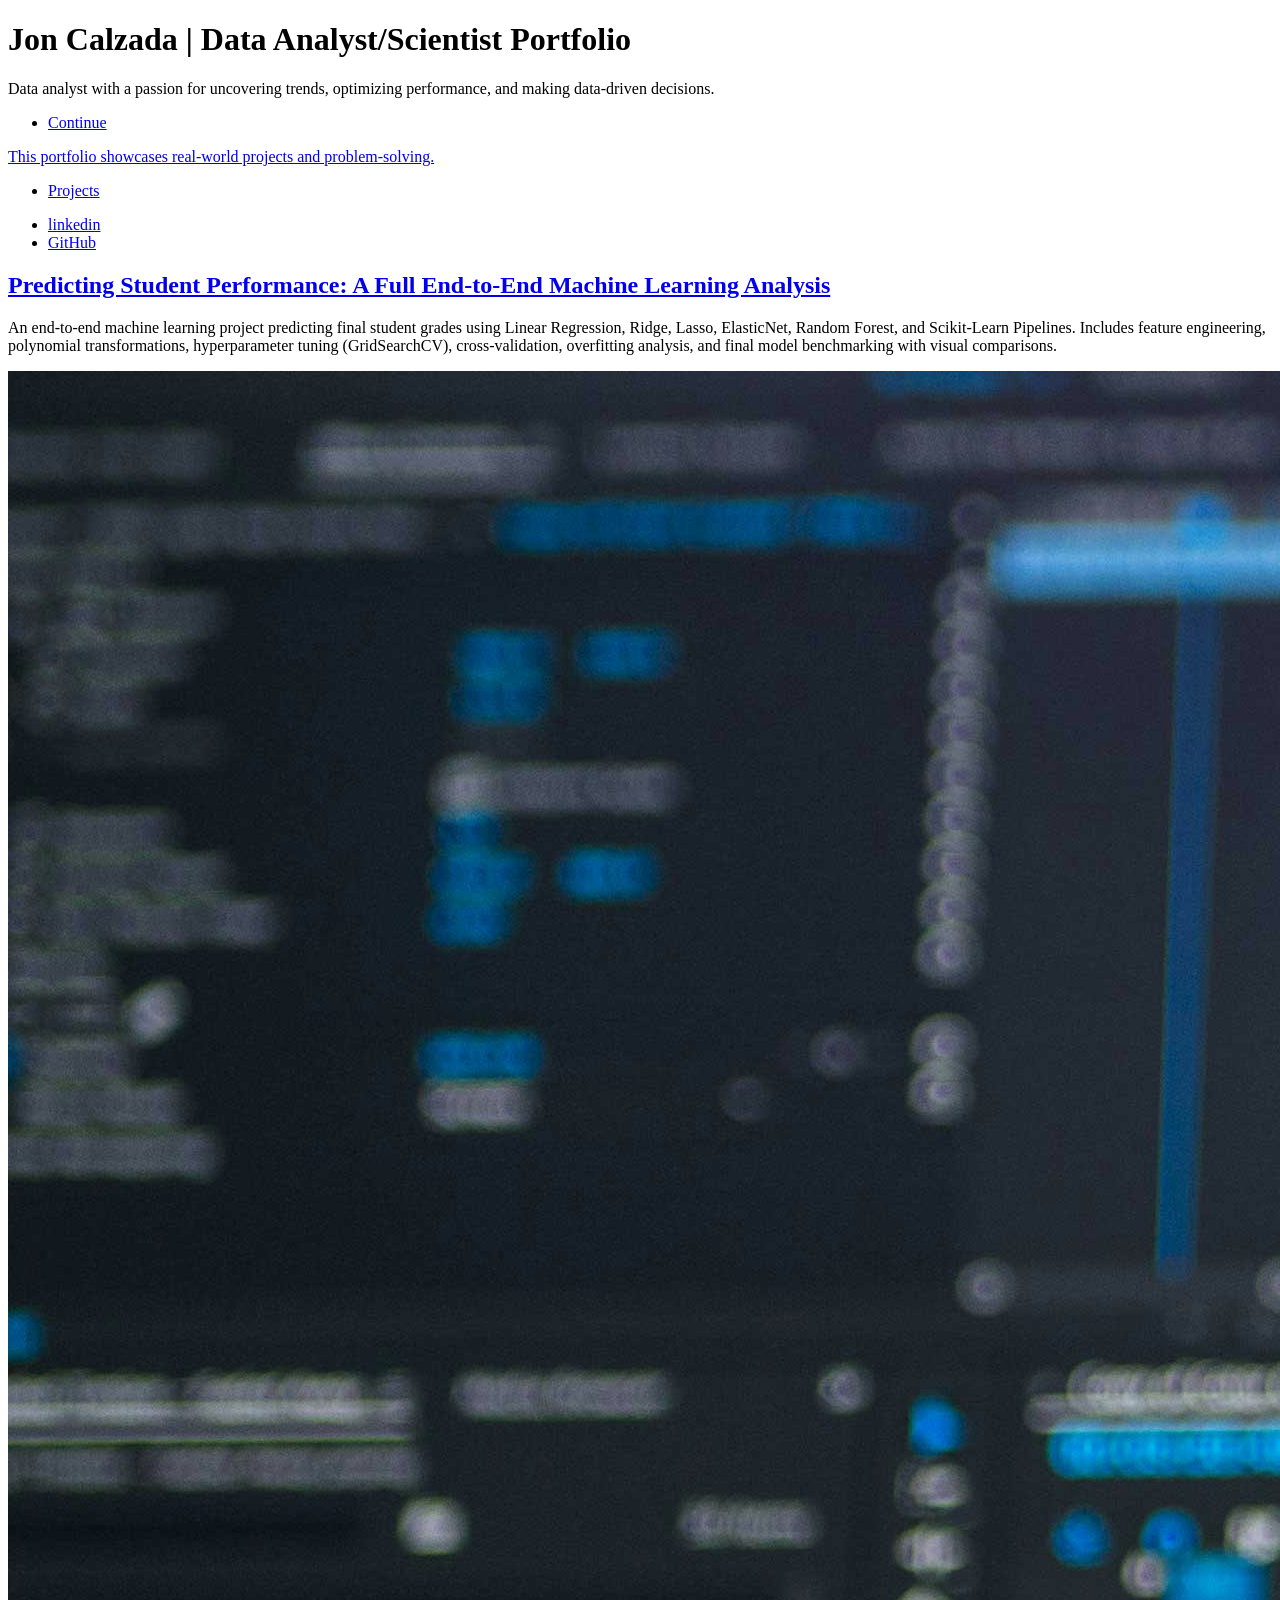
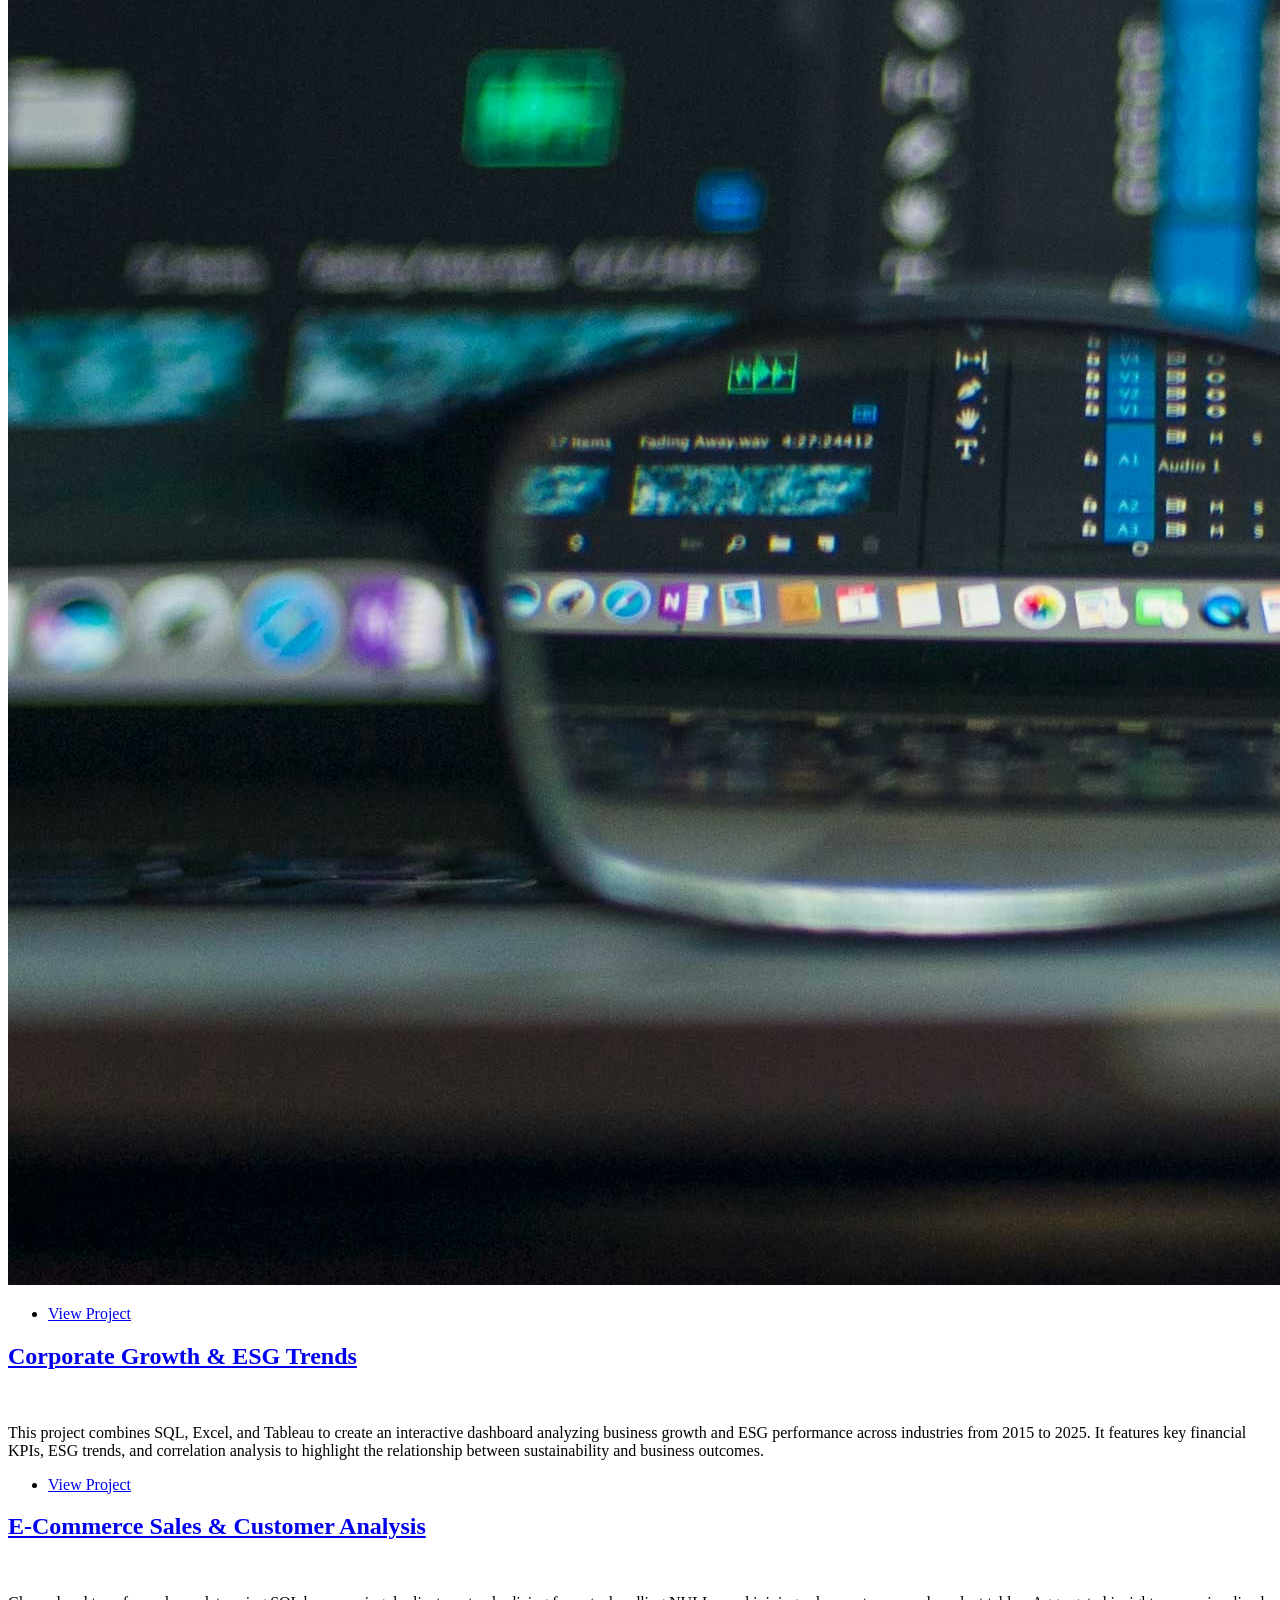
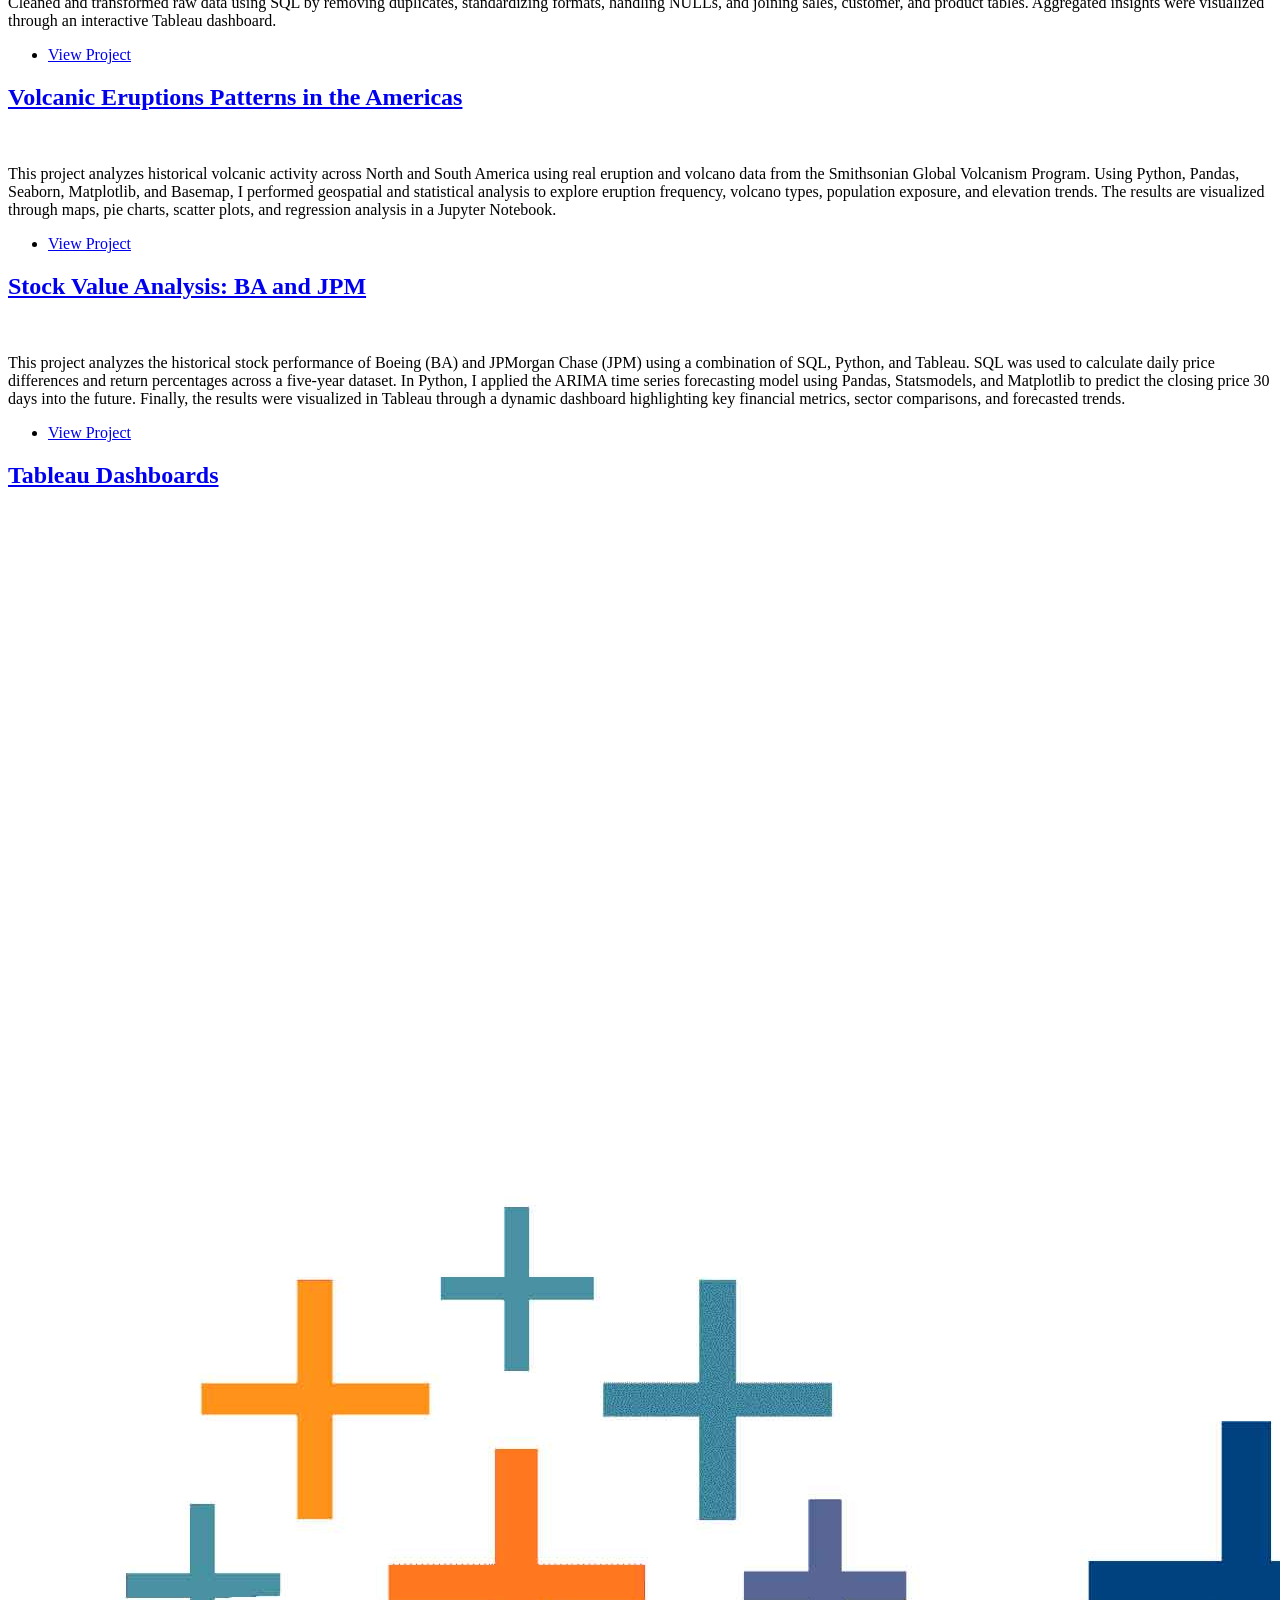
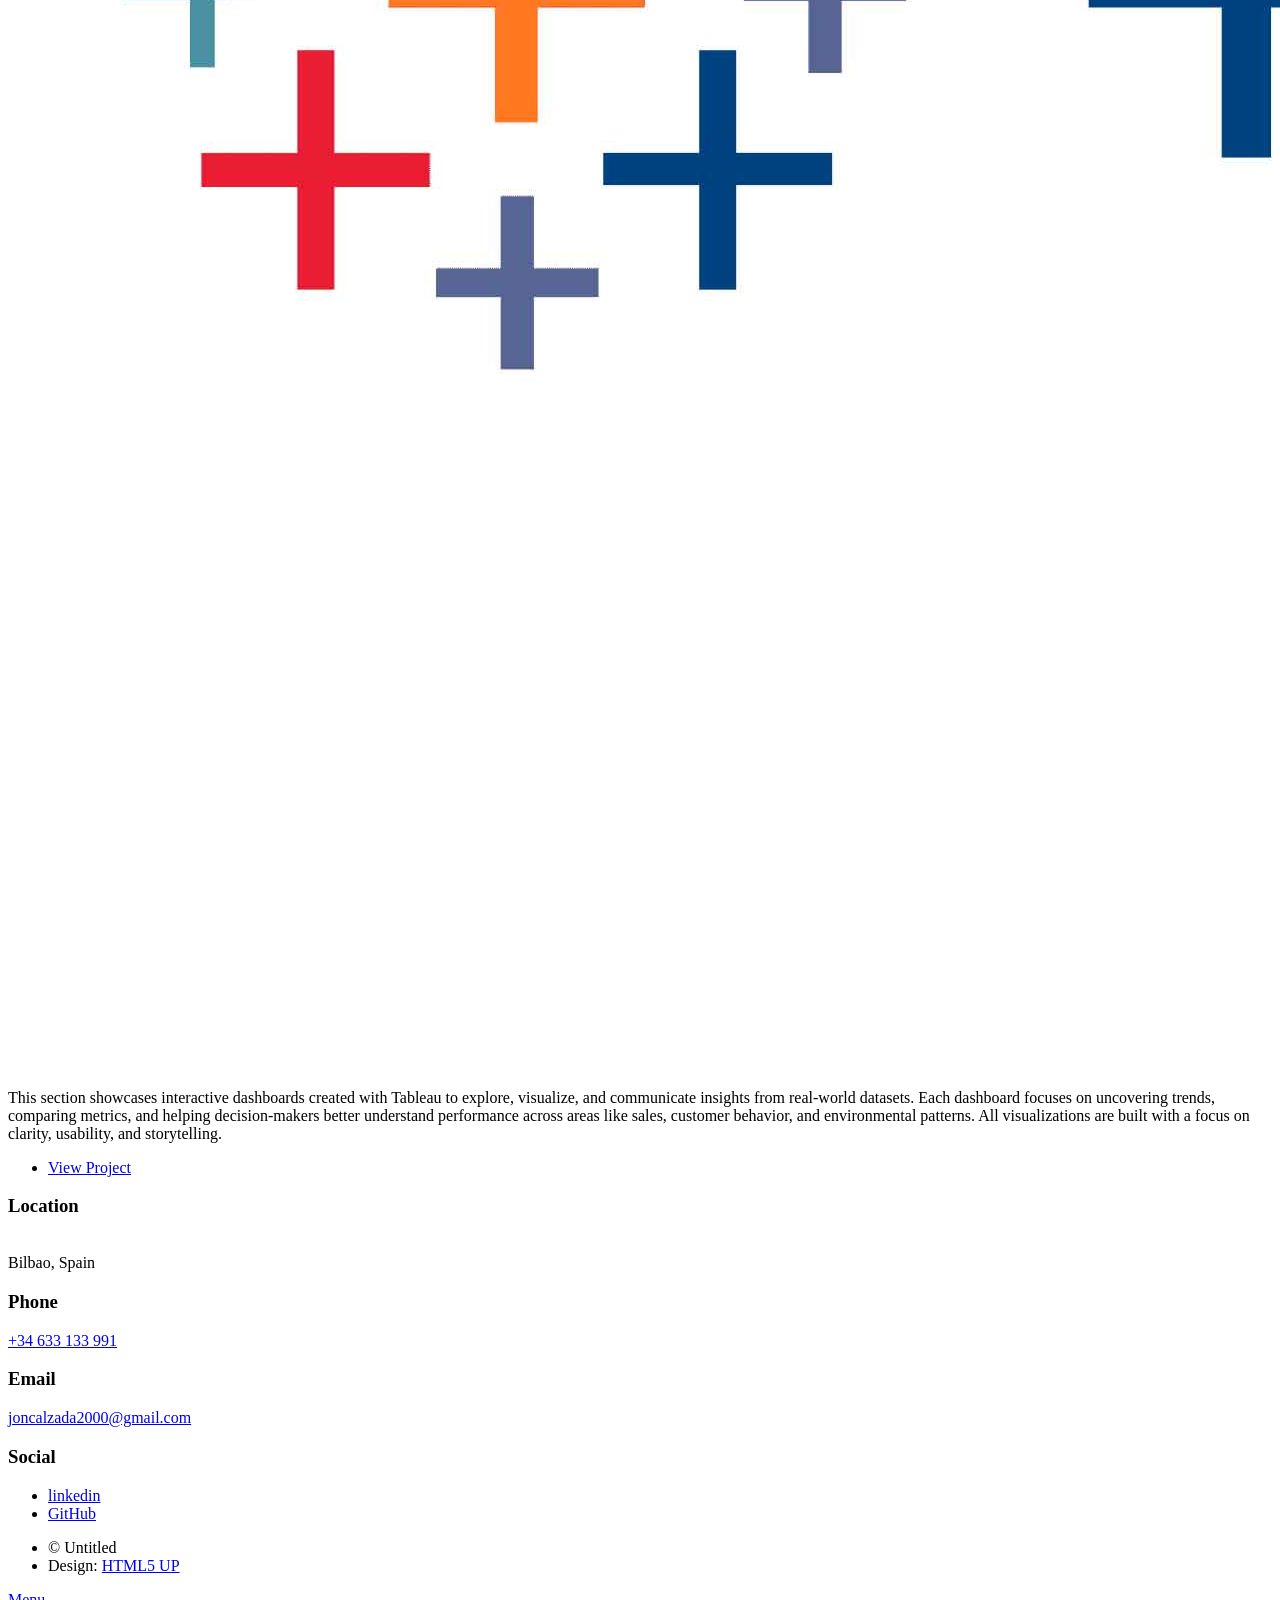
==== index.html @ 99dcd9fc "Update index.html" ====
<!DOCTYPE HTML>
<!--
	Massively by HTML5 UP
	html5up.net | @ajlkn
	Free for personal and commercial use under the CCA 3.0 license (html5up.net/license)
-->
<html>
	<head>
		<title>Jon Calzada | Data Analyst/Scientist Portfolio</title>
		<meta charset="utf-8" />
		<meta name="viewport" content="width=device-width, initial-scale=1, user-scalable=no" />
		<link rel="stylesheet" href="assets/css/main.css" />
		<noscript><link rel="stylesheet" href="assets/css/noscript.css" /></noscript>
	</head>
	<body class="is-preload">

		<!-- Wrapper -->
			<div id="wrapper" class="fade-in">

				<!-- Intro -->
					<div id="intro">
						<h1>Jon Calzada | Data Analyst/Scientist Portfolio<br />
						</h1>
						<p>Data analyst with a passion for uncovering trends, optimizing performance, and making data-driven decisions. </a> <br />
						</p>
						<ul class="actions">
							<li><a href="#header" class="button icon solid solo fa-arrow-down scrolly">Continue</a></li>
						</ul>
					</div>

				<!-- Header -->
					<header id="header">
						<a href="index.html" class="logo">This portfolio showcases real-world projects and problem-solving.</a>
					</header>

				<!-- Nav -->
					<nav id="nav">
						<ul class="links">
							<li class="active"><a href="index.html">Projects</a></li>
							
						</ul>
						<ul class="icons">
							<li><a href="https://www.linkedin.com/in/juan-calzada-elorriaga-8034761a1/" class="icon brands alt fa-linkedin"><span class="label">linkedin</span></a></li>
							<li><a href="https://github.com/JonCalzada1" class="icon brands alt fa-github"><span class="label">GitHub</span></a></li>
						</ul>
					</nav>

				<!-- Main -->
					<div id="main">

						<!-- Featured Post -->
							<article class="post featured">
								<header class="major">
									
									<h2><a href="https://github.com/JonCalzada1/Student_Performance_ML/blob/main/Jupyter_notebook/Student_Performance_Project.ipynb">Predicting Student Performance: A Full End-to-End Machine Learning Analysis<br />
									</a></h2>
									<p>An end-to-end machine learning project predicting final student grades using Linear Regression, Ridge, Lasso, ElasticNet, Random Forest, and Scikit-Learn Pipelines. Includes feature engineering, polynomial transformations, hyperparameter tuning (GridSearchCV), cross-validation, overfitting analysis, and final model benchmarking with visual comparisons.</p>
								</header>
								<a href="https://github.com/JonCalzada1/Student_Performance_ML/blob/main/Jupyter_notebook/Student_Performance_Project.ipynb" class="image main"><img src="images/ml-2.jpg" alt="" /></a>
								<ul class="actions special">
									<li><a href="https://github.com/JonCalzada1/Student_Performance_ML/blob/main/Jupyter_notebook/Student_Performance_Project.ipynb" class="button large">View Project</a></li>
								</ul>
							</article>

						<!-- Posts -->
							<section class="posts">
								<article>
									<header>
										<h2><a href="https://github.com/JonCalzada1/ESG-Financial-Performance-Dataset">Corporate Growth & ESG Trends<br />
										</a></h2>
									</header>
									<a href="https://github.com/JonCalzada1/ESG-Financial-Performance-Dataset" class="image fit"><img src="images/business-talks-conference-table.jpg" alt="" /></a>
									<p>This project combines SQL, Excel, and Tableau to create an interactive dashboard analyzing business growth and ESG performance across industries from 2015 to 2025. It features key financial KPIs, ESG trends, and correlation analysis to highlight the relationship between sustainability and business outcomes.</p>
									<ul class="actions special">
										<li><a href="https://github.com/JonCalzada1/ESG-Financial-Performance-Dataset" class="button">View Project</a></li>
									</ul>
									</article>		
									
									<header>
										<h2><a href="https://github.com/JonCalzada1/Sammy-s-Sports-Online-Sales-Customer-Analysis"> E-Commerce Sales & Customer Analysis<br />
										</a></h2>
									</header>
									<a href="https://github.com/JonCalzada1/Sammy-s-Sports-Online-Sales-Customer-Analysis" class="image fit"><img src="images/representation-user-experience-interface-design.jpg" alt="" /></a>
									<p> Cleaned and transformed raw data using SQL by removing duplicates, standardizing formats, handling NULLs, and joining sales, customer, and product tables. Aggregated insights were visualized through an interactive Tableau dashboard.</p>
									<ul class="actions special">
										<li><a href="https://github.com/JonCalzada1/Sammy-s-Sports-Online-Sales-Customer-Analysis" class="button">View Project</a></li>
									</ul>
								</article>

								<article>
									<header>
										<h2><a href="https://github.com/JonCalzada1/Volcanic-Eruptions-Patterns-in-the-Americas/blob/main/Notebook/Volcanic_Eruption_Analysis.ipynb">Volcanic Eruptions Patterns in the Americas<br />
										</a></h2>
									</header>
									<a href="https://github.com/JonCalzada1/Volcanic-Eruptions-Patterns-in-the-Americas/blob/main/Notebook/Volcanic_Eruption_Analysis.ipynb" class="image fit"><img src="images/natural-disaster-volcanic-eruption.jpg" alt="" /></a>
									<p>This project analyzes historical volcanic activity across North and South America using real eruption and volcano data from the Smithsonian Global Volcanism Program. Using Python, Pandas, Seaborn, Matplotlib, and Basemap, I performed geospatial and statistical analysis to explore eruption frequency, volcano types, population exposure, and elevation trends. The results are visualized through maps, pie charts, scatter plots, and regression analysis in a Jupyter Notebook.</p>
									<ul class="actions special">
										<li><a href="https://github.com/JonCalzada1/Volcanic-Eruptions-Patterns-in-the-Americas/blob/main/Notebook/Volcanic_Eruption_Analysis.ipynb" class="button">View Project</a></li>
									</ul>
								</article>

								<article>
									<header>
										<h2><a href="https://github.com/JonCalzada1/Stock-Value-Analysis">Stock Value Analysis: BA and JPM<br />
										</a></h2>
									</header>
									<a href="https://github.com/JonCalzada1/Stock-Value-Analysis" class="image fit"><img src="images/screen-with-graph-it-that-says-word-financial-it.jpg" alt="" /></a>
									<p>This project analyzes the historical stock performance of Boeing (BA) and JPMorgan Chase (JPM) using a combination of SQL, Python, and Tableau. SQL was used to calculate daily price differences and return percentages across a five-year dataset. In Python, I applied the ARIMA time series forecasting model using Pandas, Statsmodels, and Matplotlib to predict the closing price 30 days into the future. Finally, the results were visualized in Tableau through a dynamic dashboard highlighting key financial metrics, sector comparisons, and forecasted trends.</p>
									<ul class="actions special">
										<li><a href="https://github.com/JonCalzada1/Stock-Value-Analysis" class="button">View Project</a></li>
									</ul>
								</article>																

								<article>
									<header>
										<h2><a href="https://public.tableau.com/app/profile/juan.calzada.elorriaga/vizzes">Tableau Dashboards<br />
										</a></h2>
									</header>
									<a href="https://public.tableau.com/app/profile/juan.calzada.elorriaga/vizzes" class="image fit"><img src="images/Tableau-Logo.jpg" alt="" /></a>
									<p>This section showcases interactive dashboards created with Tableau to explore, visualize, and communicate insights from real-world datasets. Each dashboard focuses on uncovering trends, comparing metrics, and helping decision-makers better understand performance across areas like sales, customer behavior, and environmental patterns. All visualizations are built with a focus on clarity, usability, and storytelling.</p>
									<ul class="actions special">
										<li><a href="https://public.tableau.com/app/profile/juan.calzada.elorriaga/vizzes" class="button">View Project</a></li>
									</ul>
								</article>																

						

				

						<section class="split contact">
							<section class="alt">
								<h3>Location</h3>
								<p><br />
								Bilbao, Spain</p>
							</section>
							<section>
								<h3>Phone</h3>
								<p><a href="#"> +34 633 133 991</a></p>
							</section>
							<section>
								<h3>Email</h3>
								<p><a href="#">joncalzada2000@gmail.com</a></p>
							</section>
							<section>
								<h3>Social</h3>
								<ul class="icons alt">
									<li><a href="https://www.linkedin.com/in/juan-calzada1/" class="icon brands alt fa-linkedin"><span class="label">linkedin</span></a></li>
									<li><a href="https://github.com/JonCalzada1" class="icon brands alt fa-github"><span class="label">GitHub</span></a></li>
								</ul>
							</section>
						</section>
					</footer>

				<!-- Copyright -->
					<div id="copyright">
						<ul><li>&copy; Untitled</li><li>Design: <a href="https://html5up.net">HTML5 UP</a></li></ul>
					</div>

			</div>

		<!-- Scripts -->
			<script src="assets/js/jquery.min.js"></script>
			<script src="assets/js/jquery.scrollex.min.js"></script>
			<script src="assets/js/jquery.scrolly.min.js"></script>
			<script src="assets/js/browser.min.js"></script>
			<script src="assets/js/breakpoints.min.js"></script>
			<script src="assets/js/util.js"></script>
			<script src="assets/js/main.js"></script>

	</body>
</html>
---- assets/css/main.css ----
@import url(fontawesome-all.min.css);
@import url("https://fonts.googleapis.com/css?family=Merriweather:300,700,300italic,700italic|Source+Sans+Pro:900");

/*
	Massively by HTML5 UP
	html5up.net | @ajlkn
	Free for personal and commercial use under the CCA 3.0 license (html5up.net/license)
*/

html, body, div, span, applet, object,
iframe, h1, h2, h3, h4, h5, h6, p, blockquote,
pre, a, abbr, acronym, address, big, cite,
code, del, dfn, em, img, ins, kbd, q, s, samp,
small, strike, strong, sub, sup, tt, var, b,
u, i, center, dl, dt, dd, ol, ul, li, fieldset,
form, label, legend, table, caption, tbody,
tfoot, thead, tr, th, td, article, aside,
canvas, details, embed, figure, figcaption,
footer, header, hgroup, menu, nav, output, ruby,
section, summary, time, mark, audio, video {
	margin: 0;
	padding: 0;
	border: 0;
	font-size: 100%;
	font: inherit;
	vertical-align: baseline;}

article, aside, details, figcaption, figure,
footer, header, hgroup, menu, nav, section {
	display: block;}

body {
	line-height: 1;
}

ol, ul {
	list-style: none;
}

blockquote, q {
	quotes: none;
}

	blockquote:before, blockquote:after, q:before, q:after {
		content: '';
		content: none;
	}

table {
	border-collapse: collapse;
	border-spacing: 0;
}

body {
	-webkit-text-size-adjust: none;
}

mark {
	background-color: transparent;
	color: inherit;
}

input::-moz-focus-inner {
	border: 0;
	padding: 0;
}

input, select, textarea {
	-moz-appearance: none;
	-webkit-appearance: none;
	-ms-appearance: none;
	appearance: none;
}

/* Basic */

	@-ms-viewport {
		width: device-width;
	}

	body {
		-ms-overflow-style: scrollbar;
	}

	@media screen and (max-width: 480px) {

		html, body {
			min-width: 320px;
		}

	}

	html {
		box-sizing: border-box;
	}

	*, *:before, *:after {
		box-sizing: inherit;
	}

	body {
		background-color: #1e252d;
	}

		body.is-preload *, body.is-preload *:before, body.is-preload *:after {
			-moz-animation: none !important;
			-webkit-animation: none !important;
			-ms-animation: none !important;
			animation: none !important;
			-moz-transition: none !important;
			-webkit-transition: none !important;
			-ms-transition: none !important;
			transition: none !important;
		}

/* Type */

	html {
		font-size: 16pt;
	}

		@media screen and (max-width: 1680px) {

			html {
				font-size: 12pt;
			}

		}

		@media screen and (max-width: 1280px) {

			html {
				font-size: 11pt;
			}

		}

		@media screen and (max-width: 360px) {

			html {
				font-size: 10pt;
			}

		}

	body {
		color: #212931;
	}

	body, input, select, textarea {
		font-family: "Merriweather", Georgia, serif;
		font-weight: 300;
		font-size: 1rem;
		line-height: 2.375;
	}

	a {
		-moz-transition: color 0.2s ease-in-out, background-color 0.2s ease-in-out, border-color 0.2s ease-in-out, box-shadow 0.2s ease-in-out;
		-webkit-transition: color 0.2s ease-in-out, background-color 0.2s ease-in-out, border-color 0.2s ease-in-out, box-shadow 0.2s ease-in-out;
		-ms-transition: color 0.2s ease-in-out, background-color 0.2s ease-in-out, border-color 0.2s ease-in-out, box-shadow 0.2s ease-in-out;
		transition: color 0.2s ease-in-out, background-color 0.2s ease-in-out, border-color 0.2s ease-in-out, box-shadow 0.2s ease-in-out;
		border-bottom: dotted 1px;
		text-decoration: none;
	}

		a:hover {
			border-bottom-color: transparent;
		}

	strong, b {
		font-weight: 600;
	}

	em, i {
		font-style: italic;
	}

	p {
		text-align: justify;
		margin: 0 0 2rem 0;
	}

	h1, h2, h3, h4, h5, h6 {
		font-family: "Source Sans Pro", Helvetica, sans-serif;
		font-weight: 900;
		line-height: 1.5;
		letter-spacing: 0.075em;
		text-transform: uppercase;
		margin: 0 0 1rem 0;
	}

		h1 a, h2 a, h3 a, h4 a, h5 a, h6 a {
			border-bottom: 0;
			color: inherit;
			text-decoration: none;
		}

	h1 {
		font-size: 4rem;
		line-height: 1.1;
		margin: 0 0 2rem 0;
	}

	h2 {
		font-size: 1.75rem;
		line-height: 1.3;
		margin: 0 0 1.5rem 0;
	}

	h3 {
		font-size: 1.25rem;
		margin: 0 0 1.5rem 0;
	}

	h4 {
		font-size: 1rem;
	}

	h5 {
		font-size: 0.9rem;
	}

	h6 {
		font-size: 0.8rem;
	}

	sub {
		font-size: 0.8rem;
		position: relative;
		top: 0.5rem;
	}

	sup {
		font-size: 0.8rem;
		position: relative;
		top: -0.5rem;
	}

	blockquote {
		border-left: solid 4px;
		font-style: italic;
		margin: 0 0 2rem 0;
		padding: 0.5rem 0 0.5rem 2rem;
	}

	code {
		border: solid 2px;
		font-family: "Courier New", monospace;
		font-size: 0.9rem;
		margin: 0 0.25rem;
		padding: 0.25rem 0.65rem;
	}

	pre {
		-webkit-overflow-scrolling: touch;
		font-family: "Courier New", monospace;
		font-size: 0.9rem;
		margin: 0 0 2rem 0;
	}

		pre code {
			display: block;
			line-height: 1.75;
			padding: 1rem 1.5rem;
			overflow-x: auto;
		}

	hr {
		border: 0;
		border-bottom: solid 2px;
		margin: 3rem 0;
	}

		hr.major {
			margin: 5rem 0;
		}

	.align-left {
		text-align: left;
	}

	.align-center {
		text-align: center;
	}

	.align-right {
		text-align: right;
	}

	input, select, textarea {
		color: #212931;
	}

	a {
		color: #212931;
		border-bottom-color: rgba(33, 41, 49, 0.5);
	}

		a:hover {
			border-bottom-color: transparent;
			color: #18bfef !important;
		}

	strong, b {
		color: #212931;
	}

	h1, h2, h3, h4, h5, h6 {
		color: #212931;
	}

	blockquote {
		border-left-color: #eeeeee;
	}

	code {
		background: rgba(220, 220, 220, 0.25);
		border-color: #eeeeee;
	}

	hr {
		border-bottom-color: #eeeeee;
	}

/* Row */

	.row {
		display: flex;
		flex-wrap: wrap;
		box-sizing: border-box;
		align-items: stretch;
	}

		.row > * {
			box-sizing: border-box;
		}

		.row.gtr-uniform > * > :last-child {
			margin-bottom: 0;
		}

		.row.aln-left {
			justify-content: flex-start;
		}

		.row.aln-center {
			justify-content: center;
		}

		.row.aln-right {
			justify-content: flex-end;
		}

		.row.aln-top {
			align-items: flex-start;
		}

		.row.aln-middle {
			align-items: center;
		}

		.row.aln-bottom {
			align-items: flex-end;
		}

		.row > .imp {
			order: -1;
		}

		.row > .col-1 {
			width: 8.33333%;
		}

		.row > .off-1 {
			margin-left: 8.33333%;
		}

		.row > .col-2 {
			width: 16.66667%;
		}

		.row > .off-2 {
			margin-left: 16.66667%;
		}

		.row > .col-3 {
			width: 25%;
		}

		.row > .off-3 {
			margin-left: 25%;
		}

		.row > .col-4 {
			width: 33.33333%;
		}

		.row > .off-4 {
			margin-left: 33.33333%;
		}

		.row > .col-5 {
			width: 41.66667%;
		}

		.row > .off-5 {
			margin-left: 41.66667%;
		}

		.row > .col-6 {
			width: 50%;
		}

		.row > .off-6 {
			margin-left: 50%;
		}

		.row > .col-7 {
			width: 58.33333%;
		}

		.row > .off-7 {
			margin-left: 58.33333%;
		}

		.row > .col-8 {
			width: 66.66667%;
		}

		.row > .off-8 {
			margin-left: 66.66667%;
		}

		.row > .col-9 {
			width: 75%;
		}

		.row > .off-9 {
			margin-left: 75%;
		}

		.row > .col-10 {
			width: 83.33333%;
		}

		.row > .off-10 {
			margin-left: 83.33333%;
		}

		.row > .col-11 {
			width: 91.66667%;
		}

		.row > .off-11 {
			margin-left: 91.66667%;
		}

		.row > .col-12 {
			width: 100%;
		}

		.row > .off-12 {
			margin-left: 100%;
		}

		.row.gtr-0 {
			margin-top: 0;
			margin-left: 0rem;
		}

			.row.gtr-0 > * {
				padding: 0 0 0 0rem;
			}

			.row.gtr-0.gtr-uniform {
				margin-top: 0rem;
			}

				.row.gtr-0.gtr-uniform > * {
					padding-top: 0rem;
				}

		.row.gtr-25 {
			margin-top: 0;
			margin-left: -0.375rem;
		}

			.row.gtr-25 > * {
				padding: 0 0 0 0.375rem;
			}

			.row.gtr-25.gtr-uniform {
				margin-top: -0.375rem;
			}

				.row.gtr-25.gtr-uniform > * {
					padding-top: 0.375rem;
				}

		.row.gtr-50 {
			margin-top: 0;
			margin-left: -0.75rem;
		}

			.row.gtr-50 > * {
				padding: 0 0 0 0.75rem;
			}

			.row.gtr-50.gtr-uniform {
				margin-top: -0.75rem;
			}

				.row.gtr-50.gtr-uniform > * {
					padding-top: 0.75rem;
				}

		.row {
			margin-top: 0;
			margin-left: -1.5rem;
		}

			.row > * {
				padding: 0 0 0 1.5rem;
			}

			.row.gtr-uniform {
				margin-top: -1.5rem;
			}

				.row.gtr-uniform > * {
					padding-top: 1.5rem;
				}

		.row.gtr-150 {
			margin-top: 0;
			margin-left: -2.25rem;
		}

			.row.gtr-150 > * {
				padding: 0 0 0 2.25rem;
			}

			.row.gtr-150.gtr-uniform {
				margin-top: -2.25rem;
			}

				.row.gtr-150.gtr-uniform > * {
					padding-top: 2.25rem;
				}

		.row.gtr-200 {
			margin-top: 0;
			margin-left: -3rem;
		}

			.row.gtr-200 > * {
				padding: 0 0 0 3rem;
			}

			.row.gtr-200.gtr-uniform {
				margin-top: -3rem;
			}

				.row.gtr-200.gtr-uniform > * {
					padding-top: 3rem;
				}

		@media screen and (max-width: 1680px) {

			.row {
				display: flex;
				flex-wrap: wrap;
				box-sizing: border-box;
				align-items: stretch;
			}

				.row > * {
					box-sizing: border-box;
				}

				.row.gtr-uniform > * > :last-child {
					margin-bottom: 0;
				}

				.row.aln-left {
					justify-content: flex-start;
				}

				.row.aln-center {
					justify-content: center;
				}

				.row.aln-right {
					justify-content: flex-end;
				}

				.row.aln-top {
					align-items: flex-start;
				}

				.row.aln-middle {
					align-items: center;
				}

				.row.aln-bottom {
					align-items: flex-end;
				}

				.row > .imp-xlarge {
					order: -1;
				}

				.row > .col-1-xlarge {
					width: 8.33333%;
				}

				.row > .off-1-xlarge {
					margin-left: 8.33333%;
				}

				.row > .col-2-xlarge {
					width: 16.66667%;
				}

				.row > .off-2-xlarge {
					margin-left: 16.66667%;
				}

				.row > .col-3-xlarge {
					width: 25%;
				}

				.row > .off-3-xlarge {
					margin-left: 25%;
				}

				.row > .col-4-xlarge {
					width: 33.33333%;
				}

				.row > .off-4-xlarge {
					margin-left: 33.33333%;
				}

				.row > .col-5-xlarge {
					width: 41.66667%;
				}

				.row > .off-5-xlarge {
					margin-left: 41.66667%;
				}

				.row > .col-6-xlarge {
					width: 50%;
				}

				.row > .off-6-xlarge {
					margin-left: 50%;
				}

				.row > .col-7-xlarge {
					width: 58.33333%;
				}

				.row > .off-7-xlarge {
					margin-left: 58.33333%;
				}

				.row > .col-8-xlarge {
					width: 66.66667%;
				}

				.row > .off-8-xlarge {
					margin-left: 66.66667%;
				}

				.row > .col-9-xlarge {
					width: 75%;
				}

				.row > .off-9-xlarge {
					margin-left: 75%;
				}

				.row > .col-10-xlarge {
					width: 83.33333%;
				}

				.row > .off-10-xlarge {
					margin-left: 83.33333%;
				}

				.row > .col-11-xlarge {
					width: 91.66667%;
				}

				.row > .off-11-xlarge {
					margin-left: 91.66667%;
				}

				.row > .col-12-xlarge {
					width: 100%;
				}

				.row > .off-12-xlarge {
					margin-left: 100%;
				}

				.row.gtr-0 {
					margin-top: 0;
					margin-left: 0rem;
				}

					.row.gtr-0 > * {
						padding: 0 0 0 0rem;
					}

					.row.gtr-0.gtr-uniform {
						margin-top: 0rem;
					}

						.row.gtr-0.gtr-uniform > * {
							padding-top: 0rem;
						}

				.row.gtr-25 {
					margin-top: 0;
					margin-left: -0.375rem;
				}

					.row.gtr-25 > * {
						padding: 0 0 0 0.375rem;
					}

					.row.gtr-25.gtr-uniform {
						margin-top: -0.375rem;
					}

						.row.gtr-25.gtr-uniform > * {
							padding-top: 0.375rem;
						}

				.row.gtr-50 {
					margin-top: 0;
					margin-left: -0.75rem;
				}

					.row.gtr-50 > * {
						padding: 0 0 0 0.75rem;
					}

					.row.gtr-50.gtr-uniform {
						margin-top: -0.75rem;
					}

						.row.gtr-50.gtr-uniform > * {
							padding-top: 0.75rem;
						}

				.row {
					margin-top: 0;
					margin-left: -1.5rem;
				}

					.row > * {
						padding: 0 0 0 1.5rem;
					}

					.row.gtr-uniform {
						margin-top: -1.5rem;
					}

						.row.gtr-uniform > * {
							padding-top: 1.5rem;
						}

				.row.gtr-150 {
					margin-top: 0;
					margin-left: -2.25rem;
				}

					.row.gtr-150 > * {
						padding: 0 0 0 2.25rem;
					}

					.row.gtr-150.gtr-uniform {
						margin-top: -2.25rem;
					}

						.row.gtr-150.gtr-uniform > * {
							padding-top: 2.25rem;
						}

				.row.gtr-200 {
					margin-top: 0;
					margin-left: -3rem;
				}

					.row.gtr-200 > * {
						padding: 0 0 0 3rem;
					}

					.row.gtr-200.gtr-uniform {
						margin-top: -3rem;
					}

						.row.gtr-200.gtr-uniform > * {
							padding-top: 3rem;
						}

		}

		@media screen and (max-width: 1280px) {

			.row {
				display: flex;
				flex-wrap: wrap;
				box-sizing: border-box;
				align-items: stretch;
			}

				.row > * {
					box-sizing: border-box;
				}

				.row.gtr-uniform > * > :last-child {
					margin-bottom: 0;
				}

				.row.aln-left {
					justify-content: flex-start;
				}

				.row.aln-center {
					justify-content: center;
				}

				.row.aln-right {
					justify-content: flex-end;
				}

				.row.aln-top {
					align-items: flex-start;
				}

				.row.aln-middle {
					align-items: center;
				}

				.row.aln-bottom {
					align-items: flex-end;
				}

				.row > .imp-large {
					order: -1;
				}

				.row > .col-1-large {
					width: 8.33333%;
				}

				.row > .off-1-large {
					margin-left: 8.33333%;
				}

				.row > .col-2-large {
					width: 16.66667%;
				}

				.row > .off-2-large {
					margin-left: 16.66667%;
				}

				.row > .col-3-large {
					width: 25%;
				}

				.row > .off-3-large {
					margin-left: 25%;
				}

				.row > .col-4-large {
					width: 33.33333%;
				}

				.row > .off-4-large {
					margin-left: 33.33333%;
				}

				.row > .col-5-large {
					width: 41.66667%;
				}

				.row > .off-5-large {
					margin-left: 41.66667%;
				}

				.row > .col-6-large {
					width: 50%;
				}

				.row > .off-6-large {
					margin-left: 50%;
				}

				.row > .col-7-large {
					width: 58.33333%;
				}

				.row > .off-7-large {
					margin-left: 58.33333%;
				}

				.row > .col-8-large {
					width: 66.66667%;
				}

				.row > .off-8-large {
					margin-left: 66.66667%;
				}

				.row > .col-9-large {
					width: 75%;
				}

				.row > .off-9-large {
					margin-left: 75%;
				}

				.row > .col-10-large {
					width: 83.33333%;
				}

				.row > .off-10-large {
					margin-left: 83.33333%;
				}

				.row > .col-11-large {
					width: 91.66667%;
				}

				.row > .off-11-large {
					margin-left: 91.66667%;
				}

				.row > .col-12-large {
					width: 100%;
				}

				.row > .off-12-large {
					margin-left: 100%;
				}

				.row.gtr-0 {
					margin-top: 0;
					margin-left: 0rem;
				}

					.row.gtr-0 > * {
						padding: 0 0 0 0rem;
					}

					.row.gtr-0.gtr-uniform {
						margin-top: 0rem;
					}

						.row.gtr-0.gtr-uniform > * {
							padding-top: 0rem;
						}

				.row.gtr-25 {
					margin-top: 0;
					margin-left: -0.375rem;
				}

					.row.gtr-25 > * {
						padding: 0 0 0 0.375rem;
					}

					.row.gtr-25.gtr-uniform {
						margin-top: -0.375rem;
					}

						.row.gtr-25.gtr-uniform > * {
							padding-top: 0.375rem;
						}

				.row.gtr-50 {
					margin-top: 0;
					margin-left: -0.75rem;
				}

					.row.gtr-50 > * {
						padding: 0 0 0 0.75rem;
					}

					.row.gtr-50.gtr-uniform {
						margin-top: -0.75rem;
					}

						.row.gtr-50.gtr-uniform > * {
							padding-top: 0.75rem;
						}

				.row {
					margin-top: 0;
					margin-left: -1.5rem;
				}

					.row > * {
						padding: 0 0 0 1.5rem;
					}

					.row.gtr-uniform {
						margin-top: -1.5rem;
					}

						.row.gtr-uniform > * {
							padding-top: 1.5rem;
						}

				.row.gtr-150 {
					margin-top: 0;
					margin-left: -2.25rem;
				}

					.row.gtr-150 > * {
						padding: 0 0 0 2.25rem;
					}

					.row.gtr-150.gtr-uniform {
						margin-top: -2.25rem;
					}

						.row.gtr-150.gtr-uniform > * {
							padding-top: 2.25rem;
						}

				.row.gtr-200 {
					margin-top: 0;
					margin-left: -3rem;
				}

					.row.gtr-200 > * {
						padding: 0 0 0 3rem;
					}

					.row.gtr-200.gtr-uniform {
						margin-top: -3rem;
					}

						.row.gtr-200.gtr-uniform > * {
							padding-top: 3rem;
						}

		}

		@media screen and (max-width: 980px) {

			.row {
				display: flex;
				flex-wrap: wrap;
				box-sizing: border-box;
				align-items: stretch;
			}

				.row > * {
					box-sizing: border-box;
				}

				.row.gtr-uniform > * > :last-child {
					margin-bottom: 0;
				}

				.row.aln-left {
					justify-content: flex-start;
				}

				.row.aln-center {
					justify-content: center;
				}

				.row.aln-right {
					justify-content: flex-end;
				}

				.row.aln-top {
					align-items: flex-start;
				}

				.row.aln-middle {
					align-items: center;
				}

				.row.aln-bottom {
					align-items: flex-end;
				}

				.row > .imp-medium {
					order: -1;
				}

				.row > .col-1-medium {
					width: 8.33333%;
				}

				.row > .off-1-medium {
					margin-left: 8.33333%;
				}

				.row > .col-2-medium {
					width: 16.66667%;
				}

				.row > .off-2-medium {
					margin-left: 16.66667%;
				}

				.row > .col-3-medium {
					width: 25%;
				}

				.row > .off-3-medium {
					margin-left: 25%;
				}

				.row > .col-4-medium {
					width: 33.33333%;
				}

				.row > .off-4-medium {
					margin-left: 33.33333%;
				}

				.row > .col-5-medium {
					width: 41.66667%;
				}

				.row > .off-5-medium {
					margin-left: 41.66667%;
				}

				.row > .col-6-medium {
					width: 50%;
				}

				.row > .off-6-medium {
					margin-left: 50%;
				}

				.row > .col-7-medium {
					width: 58.33333%;
				}

				.row > .off-7-medium {
					margin-left: 58.33333%;
				}

				.row > .col-8-medium {
					width: 66.66667%;
				}

				.row > .off-8-medium {
					margin-left: 66.66667%;
				}

				.row > .col-9-medium {
					width: 75%;
				}

				.row > .off-9-medium {
					margin-left: 75%;
				}

				.row > .col-10-medium {
					width: 83.33333%;
				}

				.row > .off-10-medium {
					margin-left: 83.33333%;
				}

				.row > .col-11-medium {
					width: 91.66667%;
				}

				.row > .off-11-medium {
					margin-left: 91.66667%;
				}

				.row > .col-12-medium {
					width: 100%;
				}

				.row > .off-12-medium {
					margin-left: 100%;
				}

				.row.gtr-0 {
					margin-top: 0;
					margin-left: 0rem;
				}

					.row.gtr-0 > * {
						padding: 0 0 0 0rem;
					}

					.row.gtr-0.gtr-uniform {
						margin-top: 0rem;
					}

						.row.gtr-0.gtr-uniform > * {
							padding-top: 0rem;
						}

				.row.gtr-25 {
					margin-top: 0;
					margin-left: -0.375rem;
				}

					.row.gtr-25 > * {
						padding: 0 0 0 0.375rem;
					}

					.row.gtr-25.gtr-uniform {
						margin-top: -0.375rem;
					}

						.row.gtr-25.gtr-uniform > * {
							padding-top: 0.375rem;
						}

				.row.gtr-50 {
					margin-top: 0;
					margin-left: -0.75rem;
				}

					.row.gtr-50 > * {
						padding: 0 0 0 0.75rem;
					}

					.row.gtr-50.gtr-uniform {
						margin-top: -0.75rem;
					}

						.row.gtr-50.gtr-uniform > * {
							padding-top: 0.75rem;
						}

				.row {
					margin-top: 0;
					margin-left: -1.5rem;
				}

					.row > * {
						padding: 0 0 0 1.5rem;
					}

					.row.gtr-uniform {
						margin-top: -1.5rem;
					}

						.row.gtr-uniform > * {
							padding-top: 1.5rem;
						}

				.row.gtr-150 {
					margin-top: 0;
					margin-left: -2.25rem;
				}

					.row.gtr-150 > * {
						padding: 0 0 0 2.25rem;
					}

					.row.gtr-150.gtr-uniform {
						margin-top: -2.25rem;
					}

						.row.gtr-150.gtr-uniform > * {
							padding-top: 2.25rem;
						}

				.row.gtr-200 {
					margin-top: 0;
					margin-left: -3rem;
				}

					.row.gtr-200 > * {
						padding: 0 0 0 3rem;
					}

					.row.gtr-200.gtr-uniform {
						margin-top: -3rem;
					}

						.row.gtr-200.gtr-uniform > * {
							padding-top: 3rem;
						}

		}

		@media screen and (max-width: 736px) {

			.row {
				display: flex;
				flex-wrap: wrap;
				box-sizing: border-box;
				align-items: stretch;
			}

				.row > * {
					box-sizing: border-box;
				}

				.row.gtr-uniform > * > :last-child {
					margin-bottom: 0;
				}

				.row.aln-left {
					justify-content: flex-start;
				}

				.row.aln-center {
					justify-content: center;
				}

				.row.aln-right {
					justify-content: flex-end;
				}

				.row.aln-top {
					align-items: flex-start;
				}

				.row.aln-middle {
					align-items: center;
				}

				.row.aln-bottom {
					align-items: flex-end;
				}

				.row > .imp-small {
					order: -1;
				}

				.row > .col-1-small {
					width: 8.33333%;
				}

				.row > .off-1-small {
					margin-left: 8.33333%;
				}

				.row > .col-2-small {
					width: 16.66667%;
				}

				.row > .off-2-small {
					margin-left: 16.66667%;
				}

				.row > .col-3-small {
					width: 25%;
				}

				.row > .off-3-small {
					margin-left: 25%;
				}

				.row > .col-4-small {
					width: 33.33333%;
				}

				.row > .off-4-small {
					margin-left: 33.33333%;
				}

				.row > .col-5-small {
					width: 41.66667%;
				}

				.row > .off-5-small {
					margin-left: 41.66667%;
				}

				.row > .col-6-small {
					width: 50%;
				}

				.row > .off-6-small {
					margin-left: 50%;
				}

				.row > .col-7-small {
					width: 58.33333%;
				}

				.row > .off-7-small {
					margin-left: 58.33333%;
				}

				.row > .col-8-small {
					width: 66.66667%;
				}

				.row > .off-8-small {
					margin-left: 66.66667%;
				}

				.row > .col-9-small {
					width: 75%;
				}

				.row > .off-9-small {
					margin-left: 75%;
				}

				.row > .col-10-small {
					width: 83.33333%;
				}

				.row > .off-10-small {
					margin-left: 83.33333%;
				}

				.row > .col-11-small {
					width: 91.66667%;
				}

				.row > .off-11-small {
					margin-left: 91.66667%;
				}

				.row > .col-12-small {
					width: 100%;
				}

				.row > .off-12-small {
					margin-left: 100%;
				}

				.row.gtr-0 {
					margin-top: 0;
					margin-left: 0rem;
				}

					.row.gtr-0 > * {
						padding: 0 0 0 0rem;
					}

					.row.gtr-0.gtr-uniform {
						margin-top: 0rem;
					}

						.row.gtr-0.gtr-uniform > * {
							padding-top: 0rem;
						}

				.row.gtr-25 {
					margin-top: 0;
					margin-left: -0.375rem;
				}

					.row.gtr-25 > * {
						padding: 0 0 0 0.375rem;
					}

					.row.gtr-25.gtr-uniform {
						margin-top: -0.375rem;
					}

						.row.gtr-25.gtr-uniform > * {
							padding-top: 0.375rem;
						}

				.row.gtr-50 {
					margin-top: 0;
					margin-left: -0.75rem;
				}

					.row.gtr-50 > * {
						padding: 0 0 0 0.75rem;
					}

					.row.gtr-50.gtr-uniform {
						margin-top: -0.75rem;
					}

						.row.gtr-50.gtr-uniform > * {
							padding-top: 0.75rem;
						}

				.row {
					margin-top: 0;
					margin-left: -1.5rem;
				}

					.row > * {
						padding: 0 0 0 1.5rem;
					}

					.row.gtr-uniform {
						margin-top: -1.5rem;
					}

						.row.gtr-uniform > * {
							padding-top: 1.5rem;
						}

				.row.gtr-150 {
					margin-top: 0;
					margin-left: -2.25rem;
				}

					.row.gtr-150 > * {
						padding: 0 0 0 2.25rem;
					}

					.row.gtr-150.gtr-uniform {
						margin-top: -2.25rem;
					}

						.row.gtr-150.gtr-uniform > * {
							padding-top: 2.25rem;
						}

				.row.gtr-200 {
					margin-top: 0;
					margin-left: -3rem;
				}

					.row.gtr-200 > * {
						padding: 0 0 0 3rem;
					}

					.row.gtr-200.gtr-uniform {
						margin-top: -3rem;
					}

						.row.gtr-200.gtr-uniform > * {
							padding-top: 3rem;
						}

		}

		@media screen and (max-width: 480px) {

			.row {
				display: flex;
				flex-wrap: wrap;
				box-sizing: border-box;
				align-items: stretch;
			}

				.row > * {
					box-sizing: border-box;
				}

				.row.gtr-uniform > * > :last-child {
					margin-bottom: 0;
				}

				.row.aln-left {
					justify-content: flex-start;
				}

				.row.aln-center {
					justify-content: center;
				}

				.row.aln-right {
					justify-content: flex-end;
				}

				.row.aln-top {
					align-items: flex-start;
				}

				.row.aln-middle {
					align-items: center;
				}

				.row.aln-bottom {
					align-items: flex-end;
				}

				.row > .imp-xsmall {
					order: -1;
				}

				.row > .col-1-xsmall {
					width: 8.33333%;
				}

				.row > .off-1-xsmall {
					margin-left: 8.33333%;
				}

				.row > .col-2-xsmall {
					width: 16.66667%;
				}

				.row > .off-2-xsmall {
					margin-left: 16.66667%;
				}

				.row > .col-3-xsmall {
					width: 25%;
				}

				.row > .off-3-xsmall {
					margin-left: 25%;
				}

				.row > .col-4-xsmall {
					width: 33.33333%;
				}

				.row > .off-4-xsmall {
					margin-left: 33.33333%;
				}

				.row > .col-5-xsmall {
					width: 41.66667%;
				}

				.row > .off-5-xsmall {
					margin-left: 41.66667%;
				}

				.row > .col-6-xsmall {
					width: 50%;
				}

				.row > .off-6-xsmall {
					margin-left: 50%;
				}

				.row > .col-7-xsmall {
					width: 58.33333%;
				}

				.row > .off-7-xsmall {
					margin-left: 58.33333%;
				}

				.row > .col-8-xsmall {
					width: 66.66667%;
				}

				.row > .off-8-xsmall {
					margin-left: 66.66667%;
				}

				.row > .col-9-xsmall {
					width: 75%;
				}

				.row > .off-9-xsmall {
					margin-left: 75%;
				}

				.row > .col-10-xsmall {
					width: 83.33333%;
				}

				.row > .off-10-xsmall {
					margin-left: 83.33333%;
				}

				.row > .col-11-xsmall {
					width: 91.66667%;
				}

				.row > .off-11-xsmall {
					margin-left: 91.66667%;
				}

				.row > .col-12-xsmall {
					width: 100%;
				}

				.row > .off-12-xsmall {
					margin-left: 100%;
				}

				.row.gtr-0 {
					margin-top: 0;
					margin-left: 0rem;
				}

					.row.gtr-0 > * {
						padding: 0 0 0 0rem;
					}

					.row.gtr-0.gtr-uniform {
						margin-top: 0rem;
					}

						.row.gtr-0.gtr-uniform > * {
							padding-top: 0rem;
						}

				.row.gtr-25 {
					margin-top: 0;
					margin-left: -0.375rem;
				}

					.row.gtr-25 > * {
						padding: 0 0 0 0.375rem;
					}

					.row.gtr-25.gtr-uniform {
						margin-top: -0.375rem;
					}

						.row.gtr-25.gtr-uniform > * {
							padding-top: 0.375rem;
						}

				.row.gtr-50 {
					margin-top: 0;
					margin-left: -0.75rem;
				}

					.row.gtr-50 > * {
						padding: 0 0 0 0.75rem;
					}

					.row.gtr-50.gtr-uniform {
						margin-top: -0.75rem;
					}

						.row.gtr-50.gtr-uniform > * {
							padding-top: 0.75rem;
						}

				.row {
					margin-top: 0;
					margin-left: -1.5rem;
				}

					.row > * {
						padding: 0 0 0 1.5rem;
					}

					.row.gtr-uniform {
						margin-top: -1.5rem;
					}

						.row.gtr-uniform > * {
							padding-top: 1.5rem;
						}

				.row.gtr-150 {
					margin-top: 0;
					margin-left: -2.25rem;
				}

					.row.gtr-150 > * {
						padding: 0 0 0 2.25rem;
					}

					.row.gtr-150.gtr-uniform {
						margin-top: -2.25rem;
					}

						.row.gtr-150.gtr-uniform > * {
							padding-top: 2.25rem;
						}

				.row.gtr-200 {
					margin-top: 0;
					margin-left: -3rem;
				}

					.row.gtr-200 > * {
						padding: 0 0 0 3rem;
					}

					.row.gtr-200.gtr-uniform {
						margin-top: -3rem;
					}

						.row.gtr-200.gtr-uniform > * {
							padding-top: 3rem;
						}

		}

		@media screen and (max-width: 360px) {

			.row {
				display: flex;
				flex-wrap: wrap;
				box-sizing: border-box;
				align-items: stretch;
			}

				.row > * {
					box-sizing: border-box;
				}

				.row.gtr-uniform > * > :last-child {
					margin-bottom: 0;
				}

				.row.aln-left {
					justify-content: flex-start;
				}

				.row.aln-center {
					justify-content: center;
				}

				.row.aln-right {
					justify-content: flex-end;
				}

				.row.aln-top {
					align-items: flex-start;
				}

				.row.aln-middle {
					align-items: center;
				}

				.row.aln-bottom {
					align-items: flex-end;
				}

				.row > .imp-xxsmall {
					order: -1;
				}

				.row > .col-1-xxsmall {
					width: 8.33333%;
				}

				.row > .off-1-xxsmall {
					margin-left: 8.33333%;
				}

				.row > .col-2-xxsmall {
					width: 16.66667%;
				}

				.row > .off-2-xxsmall {
					margin-left: 16.66667%;
				}

				.row > .col-3-xxsmall {
					width: 25%;
				}

				.row > .off-3-xxsmall {
					margin-left: 25%;
				}

				.row > .col-4-xxsmall {
					width: 33.33333%;
				}

				.row > .off-4-xxsmall {
					margin-left: 33.33333%;
				}

				.row > .col-5-xxsmall {
					width: 41.66667%;
				}

				.row > .off-5-xxsmall {
					margin-left: 41.66667%;
				}

				.row > .col-6-xxsmall {
					width: 50%;
				}

				.row > .off-6-xxsmall {
					margin-left: 50%;
				}

				.row > .col-7-xxsmall {
					width: 58.33333%;
				}

				.row > .off-7-xxsmall {
					margin-left: 58.33333%;
				}

				.row > .col-8-xxsmall {
					width: 66.66667%;
				}

				.row > .off-8-xxsmall {
					margin-left: 66.66667%;
				}

				.row > .col-9-xxsmall {
					width: 75%;
				}

				.row > .off-9-xxsmall {
					margin-left: 75%;
				}

				.row > .col-10-xxsmall {
					width: 83.33333%;
				}

				.row > .off-10-xxsmall {
					margin-left: 83.33333%;
				}

				.row > .col-11-xxsmall {
					width: 91.66667%;
				}

				.row > .off-11-xxsmall {
					margin-left: 91.66667%;
				}

				.row > .col-12-xxsmall {
					width: 100%;
				}

				.row > .off-12-xxsmall {
					margin-left: 100%;
				}

				.row.gtr-0 {
					margin-top: 0;
					margin-left: 0rem;
				}

					.row.gtr-0 > * {
						padding: 0 0 0 0rem;
					}

					.row.gtr-0.gtr-uniform {
						margin-top: 0rem;
					}

						.row.gtr-0.gtr-uniform > * {
							padding-top: 0rem;
						}

				.row.gtr-25 {
					margin-top: 0;
					margin-left: -0.375rem;
				}

					.row.gtr-25 > * {
						padding: 0 0 0 0.375rem;
					}

					.row.gtr-25.gtr-uniform {
						margin-top: -0.375rem;
					}

						.row.gtr-25.gtr-uniform > * {
							padding-top: 0.375rem;
						}

				.row.gtr-50 {
					margin-top: 0;
					margin-left: -0.75rem;
				}

					.row.gtr-50 > * {
						padding: 0 0 0 0.75rem;
					}

					.row.gtr-50.gtr-uniform {
						margin-top: -0.75rem;
					}

						.row.gtr-50.gtr-uniform > * {
							padding-top: 0.75rem;
						}

				.row {
					margin-top: 0;
					margin-left: -1.5rem;
				}

					.row > * {
						padding: 0 0 0 1.5rem;
					}

					.row.gtr-uniform {
						margin-top: -1.5rem;
					}

						.row.gtr-uniform > * {
							padding-top: 1.5rem;
						}

				.row.gtr-150 {
					margin-top: 0;
					margin-left: -2.25rem;
				}

					.row.gtr-150 > * {
						padding: 0 0 0 2.25rem;
					}

					.row.gtr-150.gtr-uniform {
						margin-top: -2.25rem;
					}

						.row.gtr-150.gtr-uniform > * {
							padding-top: 2.25rem;
						}

				.row.gtr-200 {
					margin-top: 0;
					margin-left: -3rem;
				}

					.row.gtr-200 > * {
						padding: 0 0 0 3rem;
					}

					.row.gtr-200.gtr-uniform {
						margin-top: -3rem;
					}

						.row.gtr-200.gtr-uniform > * {
							padding-top: 3rem;
						}

		}

/* Box */

	.box {
		border: solid 2px;
		margin-bottom: 2rem;
		padding: 1.5rem;
	}

		.box > :last-child,
		.box > :last-child > :last-child,
		.box > :last-child > :last-child > :last-child {
			margin-bottom: 0;
		}

		.box.alt {
			border: 0;
			border-radius: 0;
			padding: 0;
		}

	.box {
		border-color: #eeeeee;
	}

/* Button */

	input[type="submit"],
	input[type="reset"],
	input[type="button"],
	button,
	.button {
		-moz-appearance: none;
		-webkit-appearance: none;
		-ms-appearance: none;
		appearance: none;
		-moz-transition: background-color 0.2s ease-in-out, box-shadow 0.2s ease-in-out, color 0.2s ease-in-out;
		-webkit-transition: background-color 0.2s ease-in-out, box-shadow 0.2s ease-in-out, color 0.2s ease-in-out;
		-ms-transition: background-color 0.2s ease-in-out, box-shadow 0.2s ease-in-out, color 0.2s ease-in-out;
		transition: background-color 0.2s ease-in-out, box-shadow 0.2s ease-in-out, color 0.2s ease-in-out;
		border: 0;
		border-radius: 0;
		cursor: pointer;
		display: inline-block;
		font-family: "Source Sans Pro", Helvetica, sans-serif;
		font-size: 0.8rem;
		font-weight: 900;
		letter-spacing: 0.075em;
		height: 3rem;
		line-height: 3rem;
		padding: 0 2rem;
		text-align: center;
		text-decoration: none;
		text-transform: uppercase;
		white-space: nowrap;
	}

		input[type="submit"].icon:before,
		input[type="reset"].icon:before,
		input[type="button"].icon:before,
		button.icon:before,
		.button.icon:before {
			margin-right: 0.5rem;
		}

		input[type="submit"].icon.solo,
		input[type="reset"].icon.solo,
		input[type="button"].icon.solo,
		button.icon.solo,
		.button.icon.solo {
			position: relative;
			width: 4rem;
			height: 4rem;
			line-height: 4rem;
			border-radius: 4rem;
			text-indent: 4rem;
			overflow: hidden;
			padding: 0;
			white-space: nowrap;
		}

			input[type="submit"].icon.solo:before,
			input[type="reset"].icon.solo:before,
			input[type="button"].icon.solo:before,
			button.icon.solo:before,
			.button.icon.solo:before {
				position: absolute;
				display: block;
				top: 0;
				left: 0;
				width: inherit;
				height: inherit;
				line-height: inherit;
				font-size: 1.25rem;
				margin-right: 0;
				text-align: center;
				text-indent: 0;
			}

		input[type="submit"].fit,
		input[type="reset"].fit,
		input[type="button"].fit,
		button.fit,
		.button.fit {
			width: 100%;
		}

		input[type="submit"].small,
		input[type="reset"].small,
		input[type="button"].small,
		button.small,
		.button.small {
			font-size: 0.7rem;
			height: 2.5rem;
			line-height: 2.5rem;
			padding: 0 1.5rem;
		}

		input[type="submit"].large,
		input[type="reset"].large,
		input[type="button"].large,
		button.large,
		.button.large {
			font-size: 0.9rem;
			height: 3.5rem;
			line-height: 3.5rem;
			padding: 0 2.75rem;
		}

		@media screen and (max-width: 980px) {

			input[type="submit"],
			input[type="reset"],
			input[type="button"],
			button,
			.button {
				font-size: 0.9rem;
				height: 3.25rem;
				line-height: 3.25rem;
			}

				input[type="submit"].large,
				input[type="reset"].large,
				input[type="button"].large,
				button.large,
				.button.large {
					font-size: 1rem;
					height: 3.75rem;
					line-height: 3.75rem;
				}

		}

		input[type="submit"].disabled, input[type="submit"]:disabled,
		input[type="reset"].disabled,
		input[type="reset"]:disabled,
		input[type="button"].disabled,
		input[type="button"]:disabled,
		button.disabled,
		button:disabled,
		.button.disabled,
		.button:disabled {
			pointer-events: none;
			opacity: 0.25;
		}

	input[type="submit"],
	input[type="reset"],
	input[type="button"],
	button,
	.button {
		background-color: transparent;
		box-shadow: inset 0 0 0 2px #212931;
		color: #212931 !important;
	}

		input[type="submit"]:hover,
		input[type="reset"]:hover,
		input[type="button"]:hover,
		button:hover,
		.button:hover {
			box-shadow: inset 0 0 0 2px #18bfef;
			color: #18bfef !important;
		}

		input[type="submit"].primary,
		input[type="reset"].primary,
		input[type="button"].primary,
		button.primary,
		.button.primary {
			background-color: #212931;
			box-shadow: none;
			color: #ffffff !important;
		}

			input[type="submit"].primary:hover,
			input[type="reset"].primary:hover,
			input[type="button"].primary:hover,
			button.primary:hover,
			.button.primary:hover {
				background-color: #18bfef;
			}

/* Form */

	form {
		margin: 0 0 2rem 0;
	}

		form > :last-child {
			margin-bottom: 0;
		}

		form > .fields {
			display: -moz-flex;
			display: -webkit-flex;
			display: -ms-flex;
			display: flex;
			-moz-flex-wrap: wrap;
			-webkit-flex-wrap: wrap;
			-ms-flex-wrap: wrap;
			flex-wrap: wrap;
			width: calc(100% + 3rem);
			margin: -1.5rem 0 2rem -1.5rem;
		}

			form > .fields > .field {
				-moz-flex-grow: 0;
				-webkit-flex-grow: 0;
				-ms-flex-grow: 0;
				flex-grow: 0;
				-moz-flex-shrink: 0;
				-webkit-flex-shrink: 0;
				-ms-flex-shrink: 0;
				flex-shrink: 0;
				padding: 1.5rem 0 0 1.5rem;
				width: calc(100% - 1.5rem);
			}

				form > .fields > .field.half {
					width: calc(50% - 0.75rem);
				}

				form > .fields > .field.third {
					width: calc(100%/3 - 0.5rem);
				}

				form > .fields > .field.quarter {
					width: calc(25% - 0.375rem);
				}

		@media screen and (max-width: 480px) {

			form > .fields {
				width: calc(100% + 3rem);
				margin: -1.5rem 0 2rem -1.5rem;
			}

				form > .fields > .field {
					padding: 1.5rem 0 0 1.5rem;
					width: calc(100% - 1.5rem);
				}

					form > .fields > .field.half {
						width: calc(100% - 1.5rem);
					}

					form > .fields > .field.third {
						width: calc(100% - 1.5rem);
					}

					form > .fields > .field.quarter {
						width: calc(100% - 1.5rem);
					}

		}

	label {
		display: block;
		font-family: "Source Sans Pro", Helvetica, sans-serif;
		font-weight: 900;
		line-height: 1.5;
		letter-spacing: 0.075em;
		font-size: 0.8rem;
		text-transform: uppercase;
		margin: 0 0 0.75rem 0;
	}

		@media screen and (max-width: 980px) {

			label {
				font-size: 0.9rem;
			}

		}

	input[type="text"],
	input[type="password"],
	input[type="email"],
	select,
	textarea {
		-moz-appearance: none;
		-webkit-appearance: none;
		-ms-appearance: none;
		appearance: none;
		background: transparent;
		border-radius: 0;
		border: solid 2px;
		color: inherit;
		display: block;
		outline: 0;
		padding: 0 1rem;
		text-decoration: none;
		width: 100%;
	}

		input[type="text"]:invalid,
		input[type="password"]:invalid,
		input[type="email"]:invalid,
		select:invalid,
		textarea:invalid {
			box-shadow: none;
		}

	select {
		background-size: 1.25rem;
		background-repeat: no-repeat;
		background-position: calc(100% - 1rem) center;
		height: 3rem;
		padding-right: 3rem;
		text-overflow: ellipsis;
	}

		select:focus::-ms-value {
			background-color: transparent;
		}

		select::-ms-expand {
			display: none;
		}

	input[type="text"],
	input[type="password"],
	input[type="email"],
	select {
		height: 3rem;
	}

	textarea {
		padding: 0.75rem 1rem;
	}

	input[type="checkbox"],
	input[type="radio"] {
		-moz-appearance: none;
		-webkit-appearance: none;
		-ms-appearance: none;
		appearance: none;
		display: block;
		float: left;
		margin-right: -2rem;
		opacity: 0;
		width: 1rem;
		z-index: -1;
	}

		input[type="checkbox"] + label,
		input[type="radio"] + label {
			text-decoration: none;
			cursor: pointer;
			display: inline-block;
			font-size: 1rem;
			letter-spacing: 0;
			font-family: "Merriweather", Georgia, serif;
			text-transform: none;
			font-weight: 300;
			padding-left: 2.8rem;
			padding-right: 1rem;
			position: relative;
		}

			input[type="checkbox"] + label:before,
			input[type="radio"] + label:before {
				-moz-osx-font-smoothing: grayscale;
				-webkit-font-smoothing: antialiased;
				display: inline-block;
				font-style: normal;
				font-variant: normal;
				text-rendering: auto;
				line-height: 1;
				text-transform: none !important;
				font-family: 'Font Awesome 5 Free';
				font-weight: 900;
			}

			input[type="checkbox"] + label:before,
			input[type="radio"] + label:before {
				border-radius: 0;
				border: solid 2px;
				content: '';
				display: inline-block;
				font-size: 0.8rem;
				height: 1.8rem;
				left: 0;
				line-height: 1.65rem;
				position: absolute;
				text-align: center;
				top: -0.125rem;
				width: 1.8rem;
			}

		input[type="checkbox"]:checked + label:before,
		input[type="radio"]:checked + label:before {
			content: '\f00c';
		}

	input[type="checkbox"] + label:before {
		border-radius: 0;
	}

	input[type="radio"] + label:before {
		border-radius: 100%;
	}

	::-webkit-input-placeholder {
		opacity: 1.0;
	}

	:-moz-placeholder {
		opacity: 1.0;
	}

	::-moz-placeholder {
		opacity: 1.0;
	}

	:-ms-input-placeholder {
		opacity: 1.0;
	}

	label {
		color: #212931;
	}

	input[type="text"],
	input[type="password"],
	input[type="email"],
	select,
	textarea {
		border-color: #eeeeee;
	}

		input[type="text"]:focus,
		input[type="password"]:focus,
		input[type="email"]:focus,
		select:focus,
		textarea:focus {
			border-color: #18bfef;
		}

	select {
		background-image: url("data:image/svg+xml;charset=utf8,%3Csvg xmlns='http://www.w3.org/2000/svg' width='40' height='40' preserveAspectRatio='none' viewBox='0 0 40 40'%3E%3Cpath d='M9.4,12.3l10.4,10.4l10.4-10.4c0.2-0.2,0.5-0.4,0.9-0.4c0.3,0,0.6,0.1,0.9,0.4l3.3,3.3c0.2,0.2,0.4,0.5,0.4,0.9 c0,0.4-0.1,0.6-0.4,0.9L20.7,31.9c-0.2,0.2-0.5,0.4-0.9,0.4c-0.3,0-0.6-0.1-0.9-0.4L4.3,17.3c-0.2-0.2-0.4-0.5-0.4-0.9 c0-0.4,0.1-0.6,0.4-0.9l3.3-3.3c0.2-0.2,0.5-0.4,0.9-0.4S9.1,12.1,9.4,12.3z' fill='%23eeeeee' /%3E%3C/svg%3E");
	}

		select option {
			background-color: #ffffff;
			color: #212931;
		}

	.select-wrapper:before {
		color: #eeeeee;
	}

	input[type="checkbox"] + label,
	input[type="radio"] + label {
		color: #212931;
	}

		input[type="checkbox"] + label:before,
		input[type="radio"] + label:before {
			border-color: #eeeeee;
		}

	input[type="checkbox"]:checked + label:before,
	input[type="radio"]:checked + label:before {
		background-color: #212931;
		border-color: #212931;
		color: #ffffff;
	}

	input[type="checkbox"]:focus + label:before,
	input[type="radio"]:focus + label:before {
		border-color: #18bfef;
	}

	::-webkit-input-placeholder {
		color: #909498 !important;
	}

	:-moz-placeholder {
		color: #909498 !important;
	}

	::-moz-placeholder {
		color: #909498 !important;
	}

	:-ms-input-placeholder {
		color: #909498 !important;
	}

	.formerize-placeholder {
		color: #909498 !important;
	}

/* Icon */

	.icon {
		text-decoration: none;
		border-bottom: none;
		position: relative;
	}

		.icon:before {
			-moz-osx-font-smoothing: grayscale;
			-webkit-font-smoothing: antialiased;
			display: inline-block;
			font-style: normal;
			font-variant: normal;
			text-rendering: auto;
			line-height: 1;
			text-transform: none !important;
			font-family: 'Font Awesome 5 Free';
			font-weight: 400;
		}

		.icon > .label {
			display: none;
		}

		.icon:before {
			line-height: inherit;
		}

		.icon.solid:before {
			font-weight: 900;
		}

		.icon.brands:before {
			font-family: 'Font Awesome 5 Brands';
		}

/* Image */

	.image {
		border: 0;
		display: inline-block;
		position: relative;
	}

		.image img {
			display: block;
		}

		.image.left, .image.right {
			max-width: 40%;
		}

			.image.left img, .image.right img {
				width: 100%;
			}

		.image.left {
			float: left;
			margin: 0 2rem 2rem 0;
			top: 0.75rem;
		}

		.image.right {
			float: right;
			margin: 0 0 2rem 2rem;
			top: 0.75rem;
		}

		.image.fit {
			display: block;
			margin: 2.5rem 0;
			width: 100%;
		}

			.image.fit:first-child {
				margin-top: 0;
			}

			.image.fit img {
				width: 100%;
			}

		.image.main {
			display: block;
			margin: 4rem 0;
			width: 100%;
		}

			.image.main:first-child {
				margin-top: 0;
			}

			.image.main img {
				width: 100%;
			}

		@media screen and (max-width: 736px) {

			.image.fit {
				margin: 2rem 0;
			}

			.image.main {
				margin: 2rem 0;
			}

		}

	a.image {
		overflow: hidden;
	}

		a.image img {
			-moz-transition: -moz-transform 0.2s ease-out;
			-webkit-transition: -webkit-transform 0.2s ease-out;
			-ms-transition: -ms-transform 0.2s ease-out;
			transition: transform 0.2s ease-out;
		}

		a.image:hover img {
			-moz-transform: scale(1.05);
			-webkit-transform: scale(1.05);
			-ms-transform: scale(1.05);
			transform: scale(1.05);
		}

/* Actions */

	ul.actions {
		display: -moz-flex;
		display: -webkit-flex;
		display: -ms-flex;
		display: flex;
		cursor: default;
		list-style: none;
		margin-left: -1rem;
		padding-left: 0;
	}

		ul.actions li {
			padding: 0 0 0 1rem;
			vertical-align: middle;
		}

		ul.actions.special {
			-moz-justify-content: center;
			-webkit-justify-content: center;
			-ms-justify-content: center;
			justify-content: center;
			width: 100%;
			margin-left: 0;
		}

			ul.actions.special li:first-child {
				padding-left: 0;
			}

		ul.actions.stacked {
			-moz-flex-direction: column;
			-webkit-flex-direction: column;
			-ms-flex-direction: column;
			flex-direction: column;
			margin-left: 0;
		}

			ul.actions.stacked li {
				padding: 1.3rem 0 0 0;
			}

				ul.actions.stacked li:first-child {
					padding-top: 0;
				}

		ul.actions.fit {
			width: calc(100% + 1rem);
		}

			ul.actions.fit li {
				-moz-flex-grow: 1;
				-webkit-flex-grow: 1;
				-ms-flex-grow: 1;
				flex-grow: 1;
				-moz-flex-shrink: 1;
				-webkit-flex-shrink: 1;
				-ms-flex-shrink: 1;
				flex-shrink: 1;
				width: 100%;
			}

				ul.actions.fit li > * {
					width: 100%;
				}

			ul.actions.fit.stacked {
				width: 100%;
			}

		@media screen and (max-width: 480px) {

			ul.actions:not(.fixed) {
				-moz-flex-direction: column;
				-webkit-flex-direction: column;
				-ms-flex-direction: column;
				flex-direction: column;
				margin-left: 0;
				width: 100% !important;
			}

				ul.actions:not(.fixed) li {
					-moz-flex-grow: 1;
					-webkit-flex-grow: 1;
					-ms-flex-grow: 1;
					flex-grow: 1;
					-moz-flex-shrink: 1;
					-webkit-flex-shrink: 1;
					-ms-flex-shrink: 1;
					flex-shrink: 1;
					padding: 1rem 0 0 0;
					text-align: center;
					width: 100%;
				}

					ul.actions:not(.fixed) li > * {
						width: 100%;
					}

					ul.actions:not(.fixed) li:first-child {
						padding-top: 0;
					}

					ul.actions:not(.fixed) li input[type="submit"],
					ul.actions:not(.fixed) li input[type="reset"],
					ul.actions:not(.fixed) li input[type="button"],
					ul.actions:not(.fixed) li button,
					ul.actions:not(.fixed) li .button {
						width: 100%;
					}

						ul.actions:not(.fixed) li input[type="submit"].icon:before,
						ul.actions:not(.fixed) li input[type="reset"].icon:before,
						ul.actions:not(.fixed) li input[type="button"].icon:before,
						ul.actions:not(.fixed) li button.icon:before,
						ul.actions:not(.fixed) li .button.icon:before {
							margin-left: -0.5rem;
						}

		}

/* Icons */

	ul.icons {
		cursor: default;
		list-style: none;
		padding-left: 0;
	}

		ul.icons li {
			display: inline-block;
			padding: 0 0.5rem 0 0;
			vertical-align: middle;
		}

			ul.icons li:last-child {
				padding-right: 0;
			}

			ul.icons li .icon:before {
				width: 2.25rem;
				height: 2.25rem;
				line-height: 2.25rem;
				display: inline-block;
				text-align: center;
				border-radius: 100%;
				font-size: 1.25rem;
			}

		ul.icons.alt li .icon:before {
			-moz-transition: color 0.2s ease-in-out, background-color 0.2s ease-in-out, border-color 0.2s ease-in-out, box-shadow 0.2s ease-in-out;
			-webkit-transition: color 0.2s ease-in-out, background-color 0.2s ease-in-out, border-color 0.2s ease-in-out, box-shadow 0.2s ease-in-out;
			-ms-transition: color 0.2s ease-in-out, background-color 0.2s ease-in-out, border-color 0.2s ease-in-out, box-shadow 0.2s ease-in-out;
			transition: color 0.2s ease-in-out, background-color 0.2s ease-in-out, border-color 0.2s ease-in-out, box-shadow 0.2s ease-in-out;
			font-size: 1rem;
		}

/* List */

	ol {
		list-style: decimal;
		margin: 0 0 2rem 0;
		padding-left: 1.25rem;
	}

		ol li {
			padding-left: 0.25rem;
		}

	ul {
		list-style: disc;
		margin: 0 0 2rem 0;
		padding-left: 1rem;
	}

		ul li {
			padding-left: 0.5rem;
		}

		ul.divided {
			list-style: none;
			padding-left: 0;
		}

			ul.divided li {
				border-top: solid 1px;
				padding: 0.5rem 0;
			}

				ul.divided li:first-child {
					border-top: 0;
					padding-top: 0;
				}

	dl {
		margin: 0 0 2rem 0;
	}

		dl dt {
			display: block;
			font-weight: 600;
			margin: 0 0 1rem 0;
		}

		dl dd {
			margin-left: 2rem;
		}

	ul.divided li {
		border-top-color: #eeeeee;
	}

	ul.icons li a.icon:hover:before {
		color: #18bfef;
	}

	ul.icons.alt li .icon:before {
		box-shadow: inset 0 0 0 2px #eeeeee;
	}

	ul.icons.alt li a.icon:hover:before {
		box-shadow: inset 0 0 0 2px #18bfef;
	}

/* Section/Article */

	section.special, article.special {
		text-align: center;
	}

	header {
		cursor: default;
	}

		header > .date {
			display: block;
			font-size: 0.8rem;
			height: 1;
			margin: 0 0 1rem 0;
			position: relative;
		}

		header > p {
			font-style: italic;
		}

		header > h1 + p {
			font-size: 1.1rem;
			margin-top: -0.5rem;
			line-height: 2;
		}

		header > h2 + p {
			font-size: 1rem;
			margin-top: -0.75rem;
		}

		header > h3 + p {
			font-size: 0.9rem;
			margin-top: -0.75rem;
		}

		header > h4 + p {
			font-size: 0.8rem;
			margin-top: -0.75rem;
		}

		header.major {
			margin: 0 0 4rem 0;
			text-align: center;
		}

			header.major > :last-child {
				margin-bottom: 0;
			}

			header.major > p {
				margin-top: 0;
				text-align: center;
			}

			header.major > .date {
				font-size: 1rem;
				margin: 0 0 4rem 0;
			}

				header.major > .date:before, header.major > .date:after {
					content: '';
					display: block;
					position: absolute;
					top: 50%;
					width: calc(50% - 6rem);
					border-top: solid 2px;
				}

				header.major > .date:before {
					left: 0;
				}

				header.major > .date:after {
					right: 0;
				}

		@media screen and (max-width: 980px) {

			header br {
				display: none;
			}

		}

		@media screen and (max-width: 736px) {

			header.major {
				margin: 0 0 2rem 0;
			}

		}

	header.major .date:before, header.major .date:after {
		border-top-color: #eeeeee;
	}

/* Table */

	.table-wrapper {
		-webkit-overflow-scrolling: touch;
		overflow-x: auto;
	}

	table {
		margin: 0 0 2rem 0;
		width: 100%;
	}

		table tbody tr {
			border: solid 1px;
			border-left: 0;
			border-right: 0;
		}

		table td {
			padding: 0.75rem 0.75rem;
		}

		table th {
			font-family: "Source Sans Pro", Helvetica, sans-serif;
			font-size: 0.8rem;
			font-weight: 900;
			letter-spacing: 0.075em;
			line-height: 1.5;
			padding: 0 0.75rem 0.75rem 0.75rem;
			text-align: left;
			text-transform: uppercase;
		}

			@media screen and (max-width: 980px) {

				table th {
					font-size: 0.9rem;
				}

			}

		table thead {
			border-bottom: solid 2px;
		}

		table tfoot {
			border-top: solid 2px;
		}

		table.alt {
			border-collapse: separate;
		}

			table.alt tbody tr td {
				border: solid 1px;
				border-left-width: 0;
				border-top-width: 0;
			}

				table.alt tbody tr td:first-child {
					border-left-width: 1px;
				}

			table.alt tbody tr:first-child td {
				border-top-width: 1px;
			}

			table.alt thead {
				border-bottom: 0;
			}

			table.alt tfoot {
				border-top: 0;
			}

	table tbody tr {
		border-color: #eeeeee;
	}

		table tbody tr:nth-child(2n + 1) {
			background-color: rgba(220, 220, 220, 0.25);
		}

	table th {
		color: #212931;
	}

	table thead {
		border-bottom-color: #eeeeee;
	}

	table tfoot {
		border-top-color: #eeeeee;
	}

	table.alt tbody tr td {
		border-color: #eeeeee;
	}

/* Pagination */

	.pagination {
		display: -moz-inline-flex;
		display: -webkit-inline-flex;
		display: -ms-inline-flex;
		display: inline-flex;
		-moz-user-select: none;
		-webkit-user-select: none;
		-ms-user-select: none;
		user-select: none;
		cursor: default;
		list-style: none;
		margin: 0 0 2rem 2px;
		padding: 0;
	}

		.pagination a, .pagination span {
			-moz-transition: background-color 0.2s ease-in-out, border-color 0.2s ease-in-out, box-shadow 0.2s ease-in-out, color 0.2s ease-in-out;
			-webkit-transition: background-color 0.2s ease-in-out, border-color 0.2s ease-in-out, box-shadow 0.2s ease-in-out, color 0.2s ease-in-out;
			-ms-transition: background-color 0.2s ease-in-out, border-color 0.2s ease-in-out, box-shadow 0.2s ease-in-out, color 0.2s ease-in-out;
			transition: background-color 0.2s ease-in-out, border-color 0.2s ease-in-out, box-shadow 0.2s ease-in-out, color 0.2s ease-in-out;
			border: solid 2px;
			display: inline-block;
			font-family: "Source Sans Pro", Helvetica, sans-serif;
			font-size: 0.8rem;
			font-weight: 900;
			height: 3rem;
			letter-spacing: 0.075em;
			line-height: calc(3rem - 4px);
			margin-left: -2px;
			min-width: 3rem;
			position: relative;
			text-align: center;
			text-decoration: none;
			text-transform: uppercase;
		}

		.pagination .next, .pagination .previous {
			text-decoration: none;
			padding: 0 1.75rem;
		}

			.pagination .next:before, .pagination .previous:before {
				-moz-osx-font-smoothing: grayscale;
				-webkit-font-smoothing: antialiased;
				display: inline-block;
				font-style: normal;
				font-variant: normal;
				text-rendering: auto;
				line-height: 1;
				text-transform: none !important;
				font-family: 'Font Awesome 5 Free';
				font-weight: 900;
			}

			.pagination .next:before, .pagination .previous:before {
				display: inline-block;
				color: inherit !important;
				line-height: inherit;
			}

		.pagination .previous:before {
			content: '\f104';
			margin-right: 0.9375em;
		}

		.pagination .next:before {
			content: '\f105';
			float: right;
			margin-left: 0.9375em;
		}

		@media screen and (max-width: 980px) {

			.pagination a, .pagination span {
				font-size: 0.9rem;
			}

		}

		@media screen and (max-width: 480px) {

			.pagination .page, .pagination .extra {
				display: none;
			}

		}

	.pagination a, .pagination span {
		border-color: #eeeeee;
	}

	.pagination a {
		color: #212931 !important;
	}

		.pagination a:hover {
			color: #18bfef !important;
			border-color: #18bfef;
			z-index: 1;
		}

			.pagination a:hover + a,
			.pagination a:hover + span {
				border-left-color: #18bfef;
			}

		.pagination a.active {
			background-color: #eeeeee;
		}

	.pagination span {
		color: #eeeeee;
	}

/* Wrapper */

	#wrapper {
		-moz-transition: opacity 0.5s ease;
		-webkit-transition: opacity 0.5s ease;
		-ms-transition: opacity 0.5s ease;
		transition: opacity 0.5s ease;
		position: relative;
		z-index: 1;
		overflow: hidden;
	}

		#wrapper > .bg {
			position: absolute;
			top: 0;
			left: 0;
			width: 100%;
			height: 100%;
			background-color: #212931;
			background-image: url("../../images/overlay.png"), linear-gradient(0deg, rgba(0, 0, 0, 0.1), rgba(0, 0, 0, 0.1)), url("../../images/bg.jpg");
			background-size: auto,								auto,														100% auto;
			background-position: center,								center,														top center;
			background-repeat: repeat,								no-repeat,													no-repeat;
			background-attachment: scroll,								scroll,														scroll;
			z-index: -1;
		}

			#wrapper > .bg.fixed {
				position: fixed;
				width: 100vw;
				height: 100vh;
			}

		#wrapper.fade-in:before {
			pointer-events: none;
			-moz-transition: opacity 1s ease-in-out;
			-webkit-transition: opacity 1s ease-in-out;
			-ms-transition: opacity 1s ease-in-out;
			transition: opacity 1s ease-in-out;
			-moz-transition-delay: 0.75s;
			-webkit-transition-delay: 0.75s;
			-ms-transition-delay: 0.75s;
			transition-delay: 0.75s;
			background: #1e252d;
			content: '';
			display: block;
			height: 100%;
			left: 0;
			opacity: 0;
			position: fixed;
			top: 0;
			width: 100%;
		}

		body.is-preload #wrapper.fade-in:before {
			opacity: 1;
		}

		@media screen and (orientation: portrait) {

			#wrapper > .bg {
				background-size: auto,								auto,														auto 175%;
			}

		}

/* Intro */

	#intro {
		color: #ffffff;
		padding: 8rem 4rem 6rem 4rem ;
		-moz-align-items: center;
		-webkit-align-items: center;
		-ms-align-items: center;
		align-items: center;
		display: -moz-flex;
		display: -webkit-flex;
		display: -ms-flex;
		display: flex;
		-moz-flex-direction: column;
		-webkit-flex-direction: column;
		-ms-flex-direction: column;
		flex-direction: column;
		-moz-justify-content: -moz-flex-end;
		-webkit-justify-content: -webkit-flex-end;
		-ms-justify-content: -ms-flex-end;
		justify-content: flex-end;
		-moz-transition: opacity 1s ease, -moz-transform 1s ease;
		-webkit-transition: opacity 1s ease, -webkit-transform 1s ease;
		-ms-transition: opacity 1s ease, -ms-transform 1s ease;
		transition: opacity 1s ease, transform 1s ease;
		position: relative;
		cursor: default;
		text-align: center;
		z-index: 1;
		min-height: 100vh;
	}

		#intro input, #intro select, #intro textarea {
			color: #ffffff;
		}

		#intro a {
			color: #ffffff;
			border-bottom-color: rgba(255, 255, 255, 0.5);
		}

			#intro a:hover {
				border-bottom-color: transparent;
				color: #18bfef !important;
			}

		#intro strong, #intro b {
			color: #ffffff;
		}

		#intro h1, #intro h2, #intro h3, #intro h4, #intro h5, #intro h6 {
			color: #ffffff;
		}

		#intro blockquote {
			border-left-color: #ffffff;
		}

		#intro code {
			background: rgba(255, 255, 255, 0.075);
			border-color: #ffffff;
		}

		#intro hr {
			border-bottom-color: #ffffff;
		}

		#intro input[type="submit"],
		#intro input[type="reset"],
		#intro input[type="button"],
		#intro button,
		#intro .button {
			background-color: transparent;
			box-shadow: inset 0 0 0 2px #ffffff;
			color: #ffffff !important;
		}

			#intro input[type="submit"]:hover,
			#intro input[type="reset"]:hover,
			#intro input[type="button"]:hover,
			#intro button:hover,
			#intro .button:hover {
				box-shadow: inset 0 0 0 2px #18bfef;
				color: #18bfef !important;
			}

			#intro input[type="submit"].primary,
			#intro input[type="reset"].primary,
			#intro input[type="button"].primary,
			#intro button.primary,
			#intro .button.primary {
				background-color: #ffffff;
				box-shadow: none;
				color: #1e252d !important;
			}

				#intro input[type="submit"].primary:hover,
				#intro input[type="reset"].primary:hover,
				#intro input[type="button"].primary:hover,
				#intro button.primary:hover,
				#intro .button.primary:hover {
					background-color: #18bfef;
				}

		#intro h1 {
			font-size: 5rem;
			line-height: 1;
		}

		#intro p {
			font-size: 1.25rem;
			font-style: italic;
			margin-top: -0.25rem;
			text-align: center;
		}

		#intro + #header {
			margin-top: -20rem;
		}

			#intro + #header .logo {
				-moz-transform: translateY(2rem);
				-webkit-transform: translateY(2rem);
				-ms-transform: translateY(2rem);
				transform: translateY(2rem);
				opacity: 0;
				visibility: hidden;
			}

		#intro.hidden {
			pointer-events: none;
			-moz-transform: translateY(2rem);
			-webkit-transform: translateY(2rem);
			-ms-transform: translateY(2rem);
			transform: translateY(2rem);
			-moz-transition: opacity 0.5s ease, -moz-transform 0.5s ease, visibility 0.5s;
			-webkit-transition: opacity 0.5s ease, -webkit-transform 0.5s ease, visibility 0.5s;
			-ms-transition: opacity 0.5s ease, -ms-transform 0.5s ease, visibility 0.5s;
			transition: opacity 0.5s ease, transform 0.5s ease, visibility 0.5s;
			opacity: 0;
			visibility: hidden;
		}

			#intro.hidden + #header .logo {
				-moz-transform: translateY(0);
				-webkit-transform: translateY(0);
				-ms-transform: translateY(0);
				transform: translateY(0);
				opacity: 1;
				visibility: visible;
			}

		body.is-preload #intro {
			-moz-transform: translateY(2rem);
			-webkit-transform: translateY(2rem);
			-ms-transform: translateY(2rem);
			transform: translateY(2rem);
			opacity: 0;
		}

			body.is-preload #intro:not(.hidden) + #header + #nav {
				-moz-transform: translateY(4rem);
				-webkit-transform: translateY(4rem);
				-ms-transform: translateY(4rem);
				transform: translateY(4rem);
				opacity: 0;
			}

		@media screen and (max-width: 980px) {

			#intro {
				padding: 4rem 4rem 2rem 4rem ;
				min-height: 90vh;
			}

				#intro p br {
					display: none;
				}

				#intro + #header {
					margin-top: -14rem;
				}

		}

		@media screen and (max-width: 736px) {

			#intro {
				padding: 3rem 2rem 1rem 2rem ;
				min-height: 80vh;
			}

				#intro h1 {
					font-size: 3.25rem;
					line-height: 1.1;
					margin-bottom: 1rem;
				}

				#intro p {
					font-size: 1rem;
					margin-top: 0rem;
				}

				#intro .actions {
					display: none;
				}

		}

/* Header */

	#header {
		color: #ffffff;
		-moz-align-items: center;
		-webkit-align-items: center;
		-ms-align-items: center;
		align-items: center;
		display: -moz-flex;
		display: -webkit-flex;
		display: -ms-flex;
		display: flex;
		-moz-flex-direction: column;
		-webkit-flex-direction: column;
		-ms-flex-direction: column;
		flex-direction: column;
		-moz-justify-content: -moz-flex-end;
		-webkit-justify-content: -webkit-flex-end;
		-ms-justify-content: -ms-flex-end;
		justify-content: flex-end;
		pointer-events: none;
		-moz-user-select: none;
		-webkit-user-select: none;
		-ms-user-select: none;
		user-select: none;
		height: 20rem;
		padding-bottom: 8rem;
		position: relative;
		text-align: center;
		z-index: 2;
	}

		#header input, #header select, #header textarea {
			color: #ffffff;
		}

		#header a {
			color: #ffffff;
			border-bottom-color: rgba(255, 255, 255, 0.5);
		}

			#header a:hover {
				border-bottom-color: transparent;
				color: #18bfef !important;
			}

		#header strong, #header b {
			color: #ffffff;
		}

		#header h1, #header h2, #header h3, #header h4, #header h5, #header h6 {
			color: #ffffff;
		}

		#header blockquote {
			border-left-color: #ffffff;
		}

		#header code {
			background: rgba(255, 255, 255, 0.075);
			border-color: #ffffff;
		}

		#header hr {
			border-bottom-color: #ffffff;
		}

		#header .logo {
			-moz-transition: border-color 0.2s ease-in-out, color 0.2s ease-in-out, opacity 0.5s ease, -moz-transform 0.5s ease, visibility 0.5s;
			-webkit-transition: border-color 0.2s ease-in-out, color 0.2s ease-in-out, opacity 0.5s ease, -webkit-transform 0.5s ease, visibility 0.5s;
			-ms-transition: border-color 0.2s ease-in-out, color 0.2s ease-in-out, opacity 0.5s ease, -ms-transform 0.5s ease, visibility 0.5s;
			transition: border-color 0.2s ease-in-out, color 0.2s ease-in-out, opacity 0.5s ease, transform 0.5s ease, visibility 0.5s;
			pointer-events: auto;
			border-style: solid;
			border-color: #ffffff;
			border-width: 5px !important;
			font-family: "Source Sans Pro", Helvetica, sans-serif;
			font-size: 2.25rem;
			font-weight: 900;
			letter-spacing: 0.075em;
			line-height: 1;
			padding: 1rem 1.75rem;
			text-transform: uppercase;
			visibility: visible;
		}

			#header .logo:hover {
				border-color: #18bfef !important;
				color: #18bfef !important;
			}

		@media screen and (max-width: 980px) {

			#header {
				height: 14rem;
				padding-bottom: 4rem;
			}

		}

		@media screen and (max-width: 736px) {

			#header {
				padding-bottom: 3rem;
			}

				#header .logo {
					font-size: 1.75rem;
					border-width: 3px !important;
				}

		}

/* Nav */

	#nav {
		color: #ffffff;
		display: -moz-flex;
		display: -webkit-flex;
		display: -ms-flex;
		display: flex;
		-moz-transition: -moz-transform 1s ease, opacity 1s ease;
		-webkit-transition: -webkit-transform 1s ease, opacity 1s ease;
		-ms-transition: -ms-transform 1s ease, opacity 1s ease;
		transition: transform 1s ease, opacity 1s ease;
		background: rgba(255, 255, 255, 0.175);
		height: 4rem;
		line-height: 4rem;
		margin: -4rem auto 0 auto;
		overflow: hidden;
		padding: 0 2rem 0 0;
		position: relative;
		width: calc(100% - 4rem);
		max-width: 72rem;
		z-index: 2;
	}

		#nav ul.divided li {
			border-top-color: #ffffff;
		}

		#nav ul.icons li a.icon:hover:before {
			color: #18bfef;
		}

		#nav ul.icons.alt li .icon:before {
			box-shadow: inset 0 0 0 2px #ffffff;
		}

		#nav ul.icons.alt li a.icon:hover:before {
			box-shadow: inset 0 0 0 2px #18bfef;
		}

		#nav input, #nav select, #nav textarea {
			color: #ffffff;
		}

		#nav a {
			color: #ffffff;
			border-bottom-color: rgba(255, 255, 255, 0.5);
		}

			#nav a:hover {
				border-bottom-color: transparent;
				color: #18bfef !important;
			}

		#nav strong, #nav b {
			color: #ffffff;
		}

		#nav h1, #nav h2, #nav h3, #nav h4, #nav h5, #nav h6 {
			color: #ffffff;
		}

		#nav blockquote {
			border-left-color: #ffffff;
		}

		#nav code {
			background: rgba(255, 255, 255, 0.075);
			border-color: #ffffff;
		}

		#nav hr {
			border-bottom-color: #ffffff;
		}

		#nav ul.links {
			display: -moz-flex;
			display: -webkit-flex;
			display: -ms-flex;
			display: flex;
			-moz-flex-grow: 1;
			-webkit-flex-grow: 1;
			-ms-flex-grow: 1;
			flex-grow: 1;
			-moz-flex-shrink: 1;
			-webkit-flex-shrink: 1;
			-ms-flex-shrink: 1;
			flex-shrink: 1;
			font-family: "Source Sans Pro", Helvetica, sans-serif;
			font-weight: 900;
			letter-spacing: 0.075em;
			list-style: none;
			margin-bottom: 0;
			padding-left: 0;
			text-transform: uppercase;
		}

			#nav ul.links li {
				display: block;
				padding-left: 0;
			}

				#nav ul.links li a {
					-moz-transition: background-color 0.2s ease-in-out, color 0.2s ease-in-out;
					-webkit-transition: background-color 0.2s ease-in-out, color 0.2s ease-in-out;
					-ms-transition: background-color 0.2s ease-in-out, color 0.2s ease-in-out;
					transition: background-color 0.2s ease-in-out, color 0.2s ease-in-out;
					display: block;
					font-size: 0.8rem;
					outline: none;
					padding: 0 2rem;
				}

					#nav ul.links li a:hover {
						color: inherit !important;
						background-color: rgba(255, 255, 255, 0.1);
					}

				#nav ul.links li.active {
					background-color: #ffffff;
				}

					#nav ul.links li.active a {
						color: #1e252d;
					}

						#nav ul.links li.active a:hover {
							color: #18bfef !important;
						}

		#nav ul.icons {
			-moz-flex-grow: 0;
			-webkit-flex-grow: 0;
			-ms-flex-grow: 0;
			flex-grow: 0;
			-moz-flex-shrink: 0;
			-webkit-flex-shrink: 0;
			-ms-flex-shrink: 0;
			flex-shrink: 0;
			margin-bottom: 0;
		}

		@media screen and (max-width: 980px) {

			#nav {
				display: none;
			}

		}

/* Main */

	#main {
		background-color: #ffffff;
		position: relative;
		margin: 0 auto;
		width: calc(100% - 4rem);
		max-width: 72rem;
		z-index: 2;
	}

		#main > * {
			padding: 4rem 4rem 2rem 4rem ;
			border-top: solid 2px #eeeeee;
			margin: 0;
		}

			#main > *:first-child {
				border-top: 0;
			}

		#main > footer {
			text-align: center;
		}

		#main > .post {
			padding: 8rem 8rem 6rem 8rem ;
		}

			#main > .post header.major > .date {
				margin-top: -2rem;
			}

			#main > .post header.major > h1, #main > .post header.major h2 {
				font-size: 4rem;
				line-height: 1.1;
				margin: 0 0 2rem 0;
			}

			#main > .post.featured {
				text-align: center;
			}

			@media screen and (max-width: 1280px) {

				#main > .post {
					padding: 6rem 4rem 4rem 4rem ;
				}

			}

			@media screen and (max-width: 736px) {

				#main > .post {
					padding: 4rem 2rem 2rem 2rem ;
				}

					#main > .post header.major > .date {
						margin-top: -1rem;
						margin-bottom: 2rem;
					}

					#main > .post header.major > h1, #main > .post header.major h2 {
						font-size: 2.5rem;
						line-height: 1.2;
						margin: 0 0 1.5rem 0;
					}

			}

		#main > .posts {
			display: -moz-flex;
			display: -webkit-flex;
			display: -ms-flex;
			display: flex;
			-moz-flex-wrap: wrap;
			-webkit-flex-wrap: wrap;
			-ms-flex-wrap: wrap;
			flex-wrap: wrap;
			-moz-align-items: -moz-stretch;
			-webkit-align-items: -webkit-stretch;
			-ms-align-items: -ms-stretch;
			align-items: stretch;
			text-align: center;
			width: 100%;
			padding: 0;
		}

			#main > .posts > * {
				-moz-flex-shrink: 1;
				-webkit-flex-shrink: 1;
				-ms-flex-shrink: 1;
				flex-shrink: 1;
				-moz-flex-grow: 0;
				-webkit-flex-grow: 0;
				-ms-flex-grow: 0;
				flex-grow: 0;
			}

			#main > .posts > * {
				width: 50%;
			}

			#main > .posts > * {
				padding: 4rem;
				width: 50%;
			}

			#main > .posts > article {
				border-color: #eeeeee;
				border-left-width: 2px;
				border-style: solid;
				border-top-width: 2px;
				text-align: center;
			}

				#main > .posts > article > :last-child {
					margin-bottom: 0;
				}

				#main > .posts > article:nth-child(2n - 1) {
					border-left-width: 0;
				}

				#main > .posts > article:nth-child(-n + 2) {
					border-top-width: 0;
				}

			@media screen and (max-width: 980px) {

				#main > .posts > * {
					width: 50%;
				}

				#main > .posts > * {
					padding: 2.5rem;
					width: 50%;
				}

			}

			@media screen and (max-width: 736px) {

				#main > .posts > * {
					width: 100%;
				}

				#main > .posts > * {
					padding: 2rem;
					width: 100%;
				}

				#main > .posts > article:nth-child(2n - 1) {
					border-left-width: 2px;
				}

				#main > .posts > article:nth-child(-n + 2) {
					border-top-width: 2px;
				}

				#main > .posts > article:nth-child(n) {
					border-left-width: 0;
				}

				#main > .posts > article:nth-child(-n + 1) {
					border-top-width: 0;
				}

				#main > .posts > article .image {
					max-width: 25rem;
					margin-left: auto;
					margin-right: auto;
				}

			}

		@media screen and (max-width: 736px) {

			#main > * {
				padding: 2rem 2rem 0.1rem 2rem ;
			}

		}

		@media screen and (max-width: 480px) {

			#main {
				width: 100%;
			}

		}

/* Footer */

	#footer {
		color: #717981;
		display: -moz-flex;
		display: -webkit-flex;
		display: -ms-flex;
		display: flex;
		background-color: #f5f5f5;
		color: #909498;
		cursor: default;
		position: relative;
		margin: 0 auto;
		width: calc(100% - 4rem);
		max-width: 72rem;
		z-index: 2;
	}

		#footer input, #footer select, #footer textarea {
			color: #717981;
		}

		#footer a {
			color: #717981;
			border-bottom-color: rgba(113, 121, 129, 0.5);
		}

			#footer a:hover {
				border-bottom-color: transparent;
				color: #18bfef !important;
			}

		#footer strong, #footer b {
			color: #717981;
		}

		#footer h1, #footer h2, #footer h3, #footer h4, #footer h5, #footer h6 {
			color: #717981;
		}

		#footer blockquote {
			border-left-color: #e2e2e2;
		}

		#footer code {
			background: rgba(220, 220, 220, 0.5);
			border-color: #e2e2e2;
		}

		#footer hr {
			border-bottom-color: #e2e2e2;
		}

		#footer .box {
			border-color: #e2e2e2;
		}

		#footer input[type="submit"],
		#footer input[type="reset"],
		#footer input[type="button"],
		#footer button,
		#footer .button {
			background-color: transparent;
			box-shadow: inset 0 0 0 2px #717981;
			color: #717981 !important;
		}

			#footer input[type="submit"]:hover,
			#footer input[type="reset"]:hover,
			#footer input[type="button"]:hover,
			#footer button:hover,
			#footer .button:hover {
				box-shadow: inset 0 0 0 2px #18bfef;
				color: #18bfef !important;
			}

			#footer input[type="submit"].primary,
			#footer input[type="reset"].primary,
			#footer input[type="button"].primary,
			#footer button.primary,
			#footer .button.primary {
				background-color: #717981;
				box-shadow: none;
				color: #f5f5f5 !important;
			}

				#footer input[type="submit"].primary:hover,
				#footer input[type="reset"].primary:hover,
				#footer input[type="button"].primary:hover,
				#footer button.primary:hover,
				#footer .button.primary:hover {
					background-color: #18bfef;
				}

		#footer label {
			color: #717981;
		}

		#footer input[type="text"],
		#footer input[type="password"],
		#footer input[type="email"],
		#footer select,
		#footer textarea {
			border-color: #e2e2e2;
		}

			#footer input[type="text"]:focus,
			#footer input[type="password"]:focus,
			#footer input[type="email"]:focus,
			#footer select:focus,
			#footer textarea:focus {
				border-color: #18bfef;
			}

		#footer select {
			background-image: url("data:image/svg+xml;charset=utf8,%3Csvg xmlns='http://www.w3.org/2000/svg' width='40' height='40' preserveAspectRatio='none' viewBox='0 0 40 40'%3E%3Cpath d='M9.4,12.3l10.4,10.4l10.4-10.4c0.2-0.2,0.5-0.4,0.9-0.4c0.3,0,0.6,0.1,0.9,0.4l3.3,3.3c0.2,0.2,0.4,0.5,0.4,0.9 c0,0.4-0.1,0.6-0.4,0.9L20.7,31.9c-0.2,0.2-0.5,0.4-0.9,0.4c-0.3,0-0.6-0.1-0.9-0.4L4.3,17.3c-0.2-0.2-0.4-0.5-0.4-0.9 c0-0.4,0.1-0.6,0.4-0.9l3.3-3.3c0.2-0.2,0.5-0.4,0.9-0.4S9.1,12.1,9.4,12.3z' fill='%23e2e2e2' /%3E%3C/svg%3E");
		}

			#footer select option {
				background-color: #f5f5f5;
				color: #717981;
			}

		#footer .select-wrapper:before {
			color: #e2e2e2;
		}

		#footer input[type="checkbox"] + label,
		#footer input[type="radio"] + label {
			color: #717981;
		}

			#footer input[type="checkbox"] + label:before,
			#footer input[type="radio"] + label:before {
				border-color: #e2e2e2;
			}

		#footer input[type="checkbox"]:checked + label:before,
		#footer input[type="radio"]:checked + label:before {
			background-color: #717981;
			border-color: #717981;
			color: #f5f5f5;
		}

		#footer input[type="checkbox"]:focus + label:before,
		#footer input[type="radio"]:focus + label:before {
			border-color: #18bfef;
		}

		#footer ::-webkit-input-placeholder {
			color: #b3b7bb !important;
		}

		#footer :-moz-placeholder {
			color: #b3b7bb !important;
		}

		#footer ::-moz-placeholder {
			color: #b3b7bb !important;
		}

		#footer :-ms-input-placeholder {
			color: #b3b7bb !important;
		}

		#footer .formerize-placeholder {
			color: #b3b7bb !important;
		}

		#footer ul.divided li {
			border-top-color: #e2e2e2;
		}

		#footer ul.icons li a.icon:hover:before {
			color: #18bfef;
		}

		#footer ul.icons.alt li .icon:before {
			box-shadow: inset 0 0 0 2px #e2e2e2;
		}

		#footer ul.icons.alt li a.icon:hover:before {
			box-shadow: inset 0 0 0 2px #18bfef;
		}

		#footer header.major .date:before, #footer header.major .date:after {
			border-top-color: #e2e2e2;
		}

		#footer table tbody tr {
			border-color: #e2e2e2;
		}

			#footer table tbody tr:nth-child(2n + 1) {
				background-color: rgba(220, 220, 220, 0.5);
			}

		#footer table th {
			color: #717981;
		}

		#footer table thead {
			border-bottom-color: #e2e2e2;
		}

		#footer table tfoot {
			border-top-color: #e2e2e2;
		}

		#footer table.alt tbody tr td {
			border-color: #e2e2e2;
		}

		#footer .pagination a, #footer .pagination span {
			border-color: #e2e2e2;
		}

		#footer .pagination a {
			color: #717981 !important;
		}

			#footer .pagination a:hover {
				color: #18bfef !important;
				border-color: #18bfef;
				z-index: 1;
			}

				#footer .pagination a:hover + a,
				#footer .pagination a:hover + span {
					border-left-color: #18bfef;
				}

			#footer .pagination a.active {
				background-color: #e2e2e2;
			}

		#footer .pagination span {
			color: #e2e2e2;
		}

		#footer > section {
			-moz-flex-basis: 50%;
			-webkit-flex-basis: 50%;
			-ms-flex-basis: 50%;
			flex-basis: 50%;
			-moz-flex-grow: 1;
			-webkit-flex-grow: 1;
			-ms-flex-grow: 1;
			flex-grow: 1;
			-moz-flex-shrink: 1;
			-webkit-flex-shrink: 1;
			-ms-flex-shrink: 1;
			flex-shrink: 1;
			padding: 4rem 4rem 2rem 4rem ;
			border-left: solid 2px #e2e2e2;
		}

			#footer > section:first-child {
				border-left: 0;
			}

			#footer > section.split {
				display: -moz-flex;
				display: -webkit-flex;
				display: -ms-flex;
				display: flex;
				-moz-flex-direction: column;
				-webkit-flex-direction: column;
				-ms-flex-direction: column;
				flex-direction: column;
				padding: 0;
			}

				#footer > section.split > section {
					padding: 3rem 4rem 1rem 4rem ;
					border-top: solid 2px #e2e2e2;
				}

					#footer > section.split > section:first-child {
						padding: 5rem 4rem 1rem 4rem ;
						border-top: 0;
					}

					#footer > section.split > section:last-child {
						padding: 3rem 4rem 3rem 4rem ;
					}

				#footer > section.split.contact > section {
					display: -moz-flex;
					display: -webkit-flex;
					display: -ms-flex;
					display: flex;
					-moz-align-items: center;
					-webkit-align-items: center;
					-ms-align-items: center;
					align-items: center;
					padding: 3.15rem 4rem;
				}

					#footer > section.split.contact > section > * {
						margin-bottom: 0;
					}

					#footer > section.split.contact > section > :first-child {
						-moz-flex-shrink: 0;
						-webkit-flex-shrink: 0;
						-ms-flex-shrink: 0;
						flex-shrink: 0;
						-moz-flex-grow: 0;
						-webkit-flex-grow: 0;
						-ms-flex-grow: 0;
						flex-grow: 0;
						width: 6rem;
					}

					#footer > section.split.contact > section > :last-child {
						-moz-flex-shrink: 1;
						-webkit-flex-shrink: 1;
						-ms-flex-shrink: 1;
						flex-shrink: 1;
						-moz-flex-grow: 1;
						-webkit-flex-grow: 1;
						-ms-flex-grow: 1;
						flex-grow: 1;
					}

					#footer > section.split.contact > section:first-child {
						padding: 4rem 4rem 3rem 4rem;
					}

					#footer > section.split.contact > section:last-child {
						padding: 3rem 4rem 4rem 4rem;
					}

					#footer > section.split.contact > section.alt {
						-moz-align-items: -moz-flex-start;
						-webkit-align-items: -webkit-flex-start;
						-ms-align-items: -ms-flex-start;
						align-items: flex-start;
					}

						#footer > section.split.contact > section.alt > :last-child {
							margin-top: -0.325rem;
						}

		#footer form label,
		#footer h3,
		#footer p {
			font-size: 0.8rem;
		}

		@media screen and (max-width: 980px) {

			#footer {
				display: block;
			}

				#footer > section {
					border-top: solid 2px #e2e2e2;
				}

					#footer > section:first-child {
						border-top: 0;
					}

					#footer > section.split > section {
						padding: 4rem 4rem 2rem 4rem ;
					}

						#footer > section.split > section:first-child {
							padding: 4rem 4rem 2rem 4rem ;
						}

						#footer > section.split > section:last-child {
							padding: 4rem 4rem 2rem 4rem ;
						}

					#footer > section.split.contact > section {
						padding: 4rem;
					}

						#footer > section.split.contact > section:first-child {
							padding: 4rem;
						}

						#footer > section.split.contact > section:last-child {
							padding: 4rem;
						}

				#footer form label,
				#footer h3,
				#footer p {
					font-size: 0.9rem;
				}

		}

		@media screen and (max-width: 736px) {

			#footer > section {
				padding: 2rem 2rem 0.1rem 2rem ;
			}

				#footer > section.split > section {
					padding: 2rem 2rem 0.1rem 2rem ;
				}

					#footer > section.split > section:first-child {
						padding: 2rem 2rem 0.1rem 2rem ;
					}

					#footer > section.split > section:last-child {
						padding: 2rem 2rem 0.1rem 2rem ;
					}

				#footer > section.split.contact > section {
					padding: 2rem;
				}

					#footer > section.split.contact > section:first-child {
						padding: 2rem;
					}

					#footer > section.split.contact > section:last-child {
						padding: 2rem;
					}

		}

		@media screen and (max-width: 480px) {

			#footer {
				width: 100%;
			}

		}

	#copyright {
		color: #ffffff;
		position: relative;
		color: rgba(255, 255, 255, 0.25);
		cursor: default;
		font-family: "Source Sans Pro", Helvetica, sans-serif;
		font-size: 0.8rem;
		font-weight: 900;
		letter-spacing: 0.075em;
		line-height: 1.5;
		text-align: center;
		text-transform: uppercase;
		margin: 4rem auto 8rem auto;
		width: calc(100% - 4rem);
		max-width: 72rem;
		z-index: 2;
	}

		#copyright input, #copyright select, #copyright textarea {
			color: #ffffff;
		}

		#copyright a {
			color: #ffffff;
			border-bottom-color: rgba(255, 255, 255, 0.5);
		}

			#copyright a:hover {
				border-bottom-color: transparent;
				color: #18bfef !important;
			}

		#copyright strong, #copyright b {
			color: #ffffff;
		}

		#copyright h1, #copyright h2, #copyright h3, #copyright h4, #copyright h5, #copyright h6 {
			color: #ffffff;
		}

		#copyright blockquote {
			border-left-color: #ffffff;
		}

		#copyright code {
			background: rgba(255, 255, 255, 0.075);
			border-color: #ffffff;
		}

		#copyright hr {
			border-bottom-color: #ffffff;
		}

		#copyright a {
			color: inherit;
			border-bottom-color: inherit;
		}

		#copyright ul {
			list-style: none;
			margin: 0;
			padding-left: 0;
		}

			#copyright ul li {
				border-left: solid 2px;
				display: inline-block;
				line-height: 1;
				margin-left: 1rem;
				padding-left: 1rem;
			}

				#copyright ul li:first-child {
					border-left: 0;
					margin-left: 0;
					padding-left: 0;
				}

		@media screen and (max-width: 1280px) {

			#copyright {
				margin: 4rem auto;
			}

		}

		@media screen and (max-width: 480px) {

			#copyright ul li {
				border-left: 0;
				margin: 1rem 0 0 0;
				padding-left: 0;
				display: block;
			}

				#copyright ul li:first-child {
					margin-top: 0;
				}

		}

/* Nav Panel */

	#navPanelToggle {
		text-decoration: none;
		-moz-transition: color 0.2s ease-in-out, background-color 0.2s ease-in-out, box-shadow 0.2s ease-in-out;
		-webkit-transition: color 0.2s ease-in-out, background-color 0.2s ease-in-out, box-shadow 0.2s ease-in-out;
		-ms-transition: color 0.2s ease-in-out, background-color 0.2s ease-in-out, box-shadow 0.2s ease-in-out;
		transition: color 0.2s ease-in-out, background-color 0.2s ease-in-out, box-shadow 0.2s ease-in-out;
		display: none;
		position: fixed;
		top: 0.75rem;
		right: 0.75rem;
		border: 0;
		color: #ffffff;
		font-family: "Source Sans Pro", Helvetica, sans-serif;
		font-size: 0.9rem;
		font-weight: 900;
		letter-spacing: 0.075em;
		padding: 0.375rem 1.25rem;
		text-transform: uppercase;
		z-index: 10001;
	}

		#navPanelToggle:before {
			-moz-osx-font-smoothing: grayscale;
			-webkit-font-smoothing: antialiased;
			display: inline-block;
			font-style: normal;
			font-variant: normal;
			text-rendering: auto;
			line-height: 1;
			text-transform: none !important;
			font-family: 'Font Awesome 5 Free';
			font-weight: 900;
		}

		#navPanelToggle:before {
			content: '\f0c9';
			margin-right: 0.5rem;
		}

		#navPanelToggle.alt {
			background-color: rgba(255, 255, 255, 0.875);
			box-shadow: 0 0.125rem 0.75rem 0 rgba(30, 37, 45, 0.25);
			color: #212931;
		}

			#navPanelToggle.alt:hover {
				background-color: #ffffff;
			}

		@media screen and (max-width: 980px) {

			#navPanelToggle {
				display: block;
			}

		}

		@media screen and (max-width: 736px) {

			#navPanelToggle {
				font-size: 0.8rem;
				padding: 0.25rem 1rem;
			}

		}

	#navPanel {
		-moz-transform: translateX(20rem);
		-webkit-transform: translateX(20rem);
		-ms-transform: translateX(20rem);
		transform: translateX(20rem);
		-moz-transition: -moz-transform 0.5s ease, box-shadow 0.5s ease, visibility 0.5s;
		-webkit-transition: -webkit-transform 0.5s ease, box-shadow 0.5s ease, visibility 0.5s;
		-ms-transition: -ms-transform 0.5s ease, box-shadow 0.5s ease, visibility 0.5s;
		transition: transform 0.5s ease, box-shadow 0.5s ease, visibility 0.5s;
		display: none;
		-webkit-overflow-scrolling: touch;
		background: #ffffff;
		box-shadow: none;
		color: #212931;
		height: 100%;
		max-width: 80%;
		overflow-y: auto;
		padding: 3rem 2rem;
		position: fixed;
		right: 0;
		top: 0;
		visibility: hidden;
		width: 20rem;
		z-index: 10002;
	}

		#navPanel .links {
			list-style: none;
			padding-left: 0;
		}

			#navPanel .links li {
				border-top: solid 2px #eeeeee;
			}

				#navPanel .links li a {
					border-bottom: 0;
					display: block;
					font-family: "Source Sans Pro", Helvetica, sans-serif;
					font-size: 0.9rem;
					font-size: 0.9rem;
					font-weight: 900;
					letter-spacing: 0.075em;
					padding: 0.75rem 0;
					text-transform: uppercase;
				}

				#navPanel .links li:first-child {
					border-top: 0;
				}

		#navPanel .close {
			text-decoration: none;
			-moz-transition: color 0.2s ease-in-out;
			-webkit-transition: color 0.2s ease-in-out;
			-ms-transition: color 0.2s ease-in-out;
			transition: color 0.2s ease-in-out;
			-webkit-tap-highlight-color: rgba(0, 0, 0, 0);
			border: 0;
			color: #909498;
			cursor: pointer;
			display: block;
			height: 3.25rem;
			line-height: 3.25rem;
			padding-right: 1.25rem;
			position: absolute;
			right: 0;
			text-align: right;
			top: 0;
			vertical-align: middle;
			width: 7rem;
		}

			#navPanel .close:before {
				-moz-osx-font-smoothing: grayscale;
				-webkit-font-smoothing: antialiased;
				display: inline-block;
				font-style: normal;
				font-variant: normal;
				text-rendering: auto;
				line-height: 1;
				text-transform: none !important;
				font-family: 'Font Awesome 5 Free';
				font-weight: 900;
			}

			#navPanel .close:before {
				content: '\f00d';
				font-size: 1.25rem;
			}

			#navPanel .close:hover {
				color: #212931;
			}

			@media screen and (max-width: 736px) {

				#navPanel .close {
					height: 4rem;
					line-height: 4rem;
				}

			}

		@media screen and (max-width: 980px) {

			#navPanel {
				display: block;
			}

		}

		@media screen and (max-width: 736px) {

			#navPanel {
				padding: 2.5rem 1.75rem;
			}

		}

	@media screen and (max-width: 980px) {

		body.is-navPanel-visible #wrapper {
			opacity: 0.5;
		}

		body.is-navPanel-visible #navPanel {
			-moz-transform: translateX(0);
			-webkit-transform: translateX(0);
			-ms-transform: translateX(0);
			transform: translateX(0);
			box-shadow: 0 0 1.5rem 0 rgba(0, 0, 0, 0.2);
			visibility: visible;
		}

	}
---- assets/css/noscript.css ----
@import url(font-awesome.min.css);

/*
	Massively by HTML5 UP
	html5up.net | @ajlkn
	Free for personal and commercial use under the CCA 3.0 license (html5up.net/license)
*/

/* Wrapper */

	#wrapper {
		background-color: #212931;
		background-image: url("../../images/overlay.png"), linear-gradient(0deg, rgba(0, 0, 0, 0.1), rgba(0, 0, 0, 0.1)), url("../../images/bg.jpg");
		background-size: auto,								auto,														100% auto;
		background-position: center,								center,														top center;
		background-repeat: repeat,								no-repeat,													no-repeat;
		background-attachment: fixed,								fixed,														fixed;
	}

		#wrapper.fade-in:before {
			display: none;
		}

/* Intro */

	body.is-preload #intro {
		opacity: 1;
	}

		body.is-preload #intro:not(.hidden) + #header + #nav {
			-moz-transform: none;
			-webkit-transform: none;
			-ms-transform: none;
			transform: none;
			opacity: 1;
		}
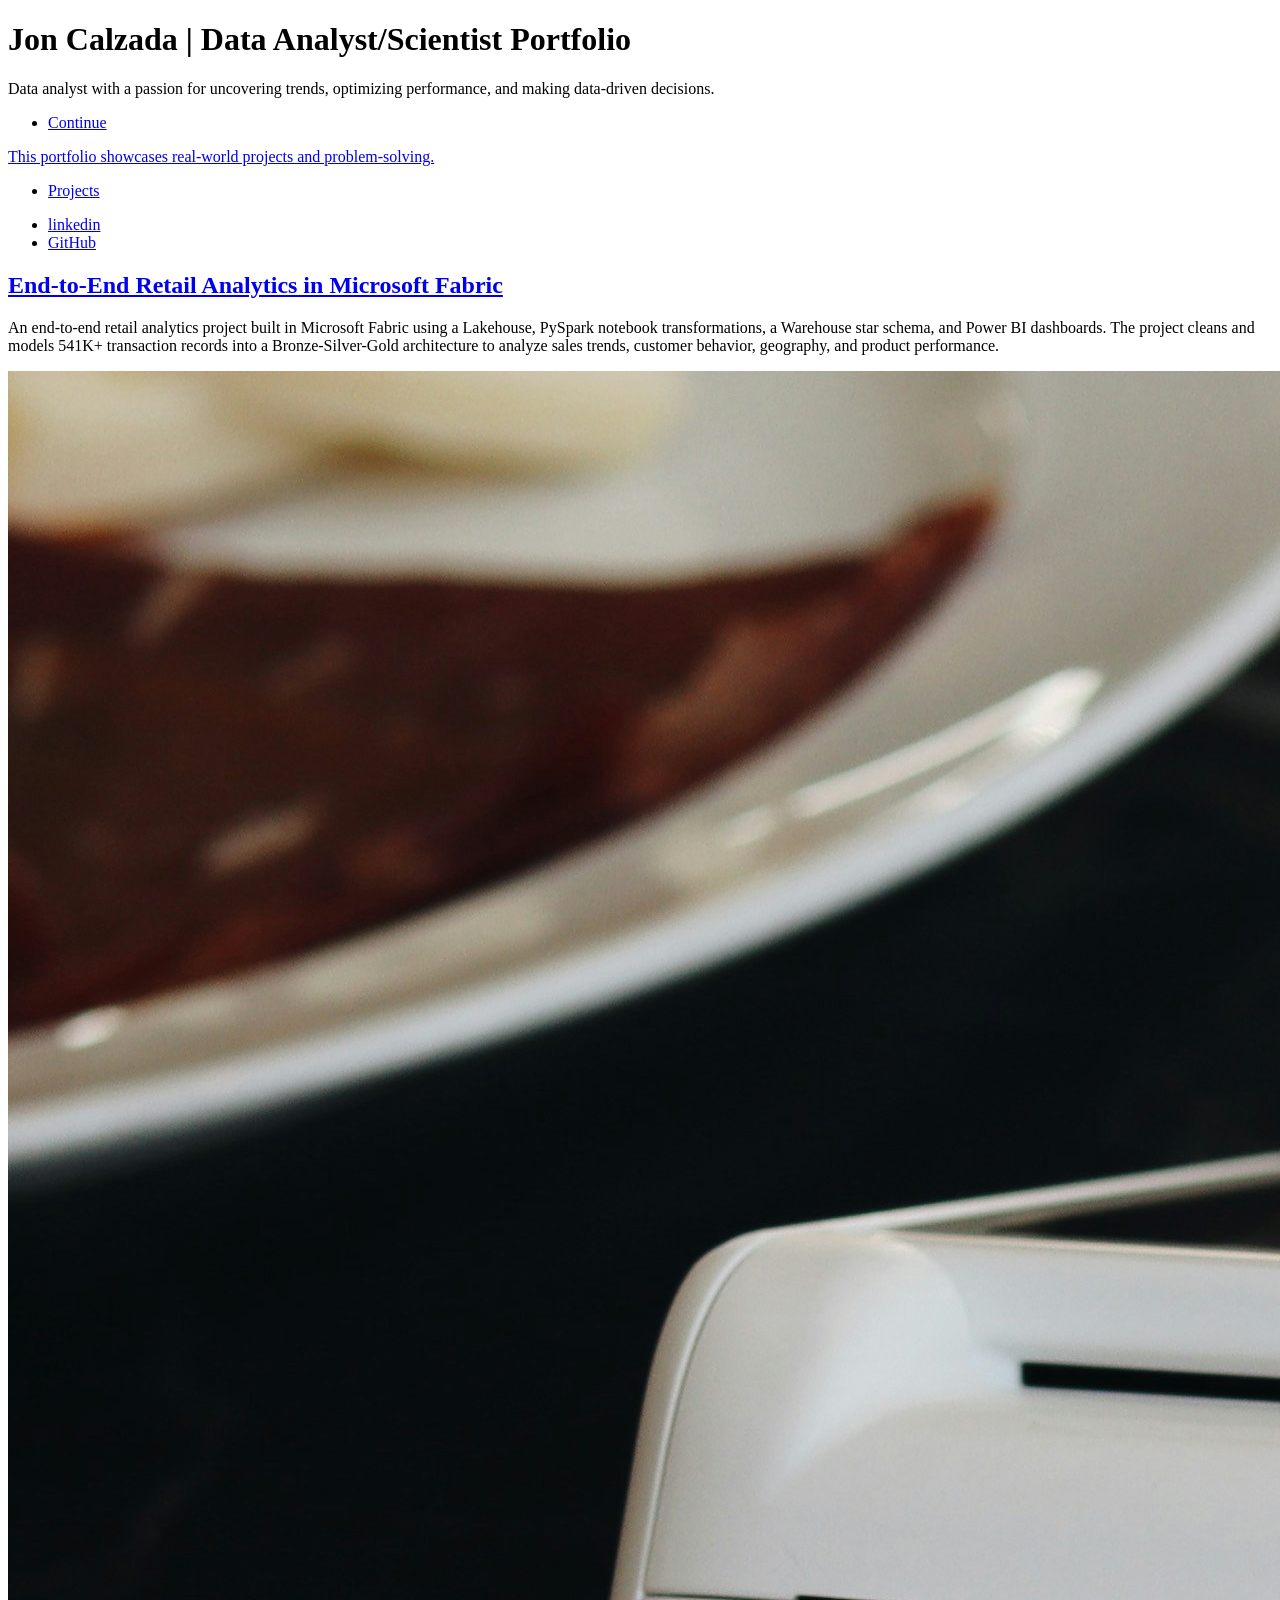
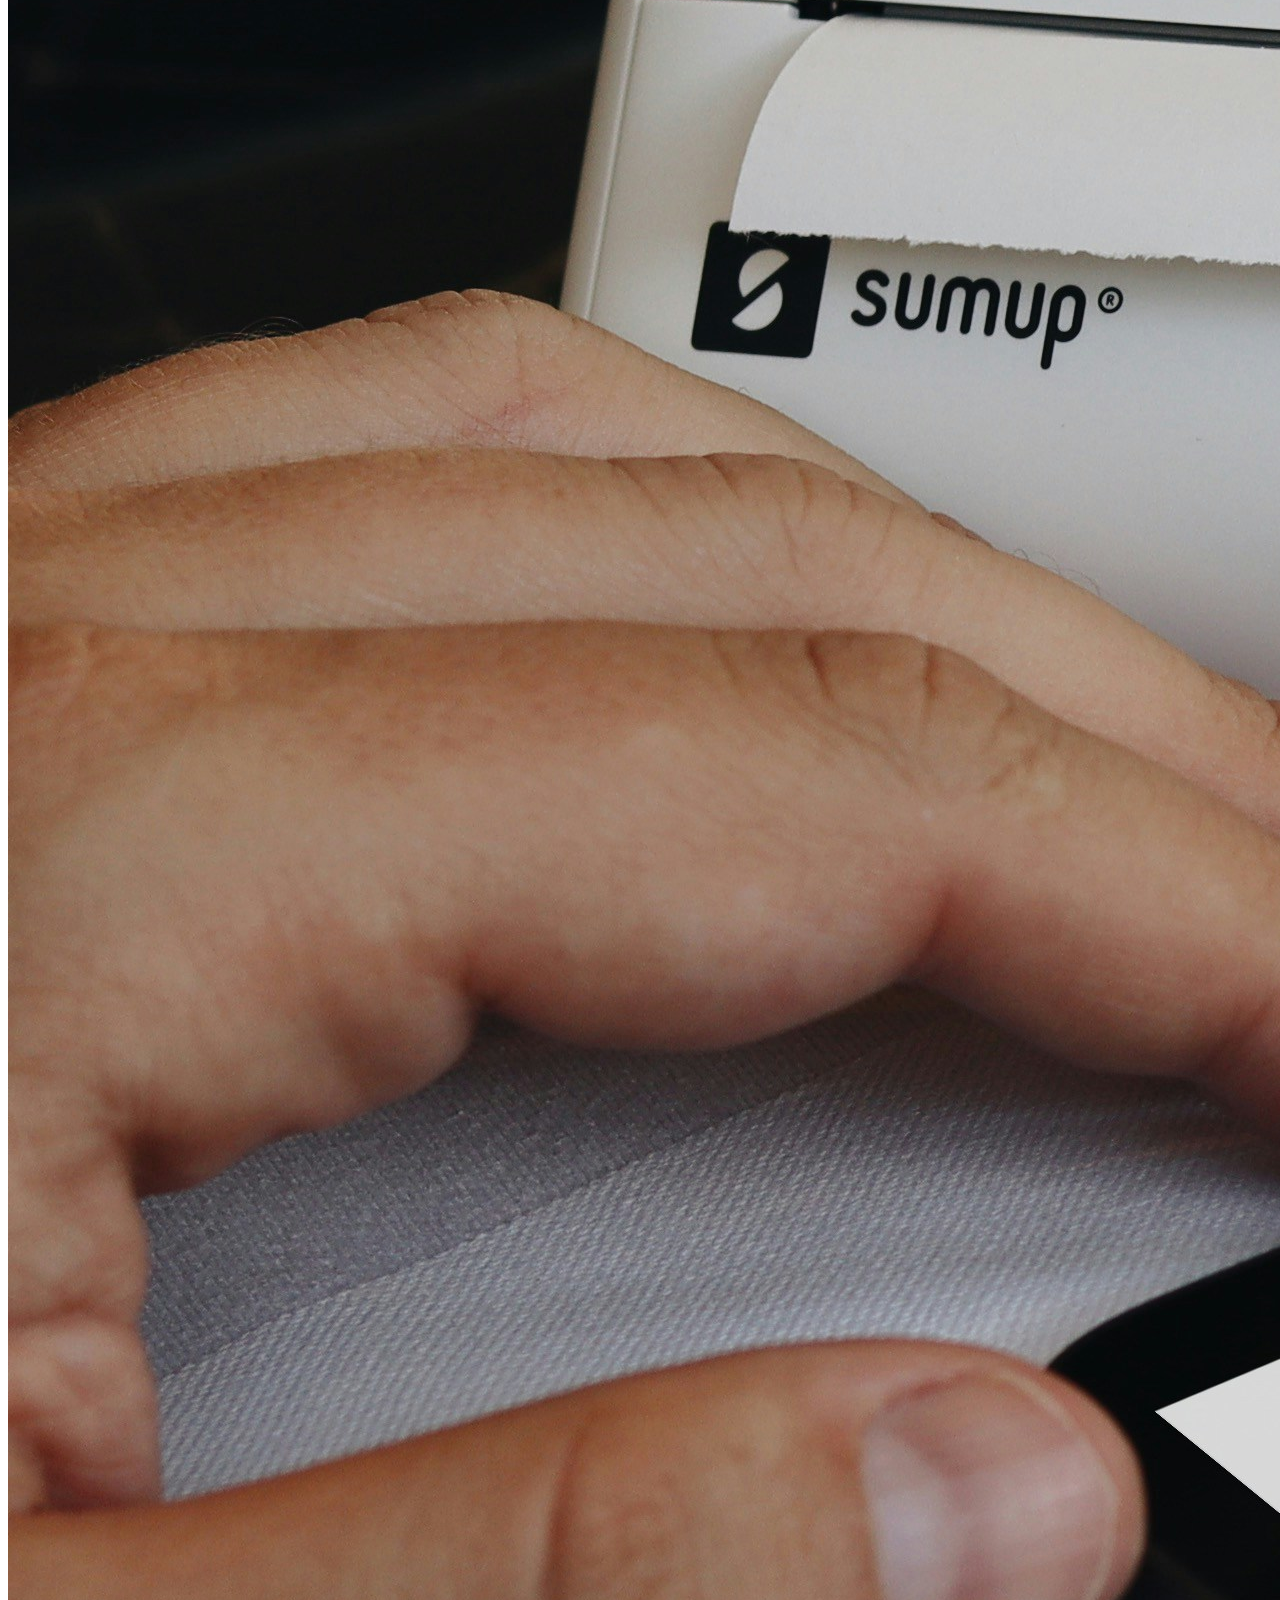
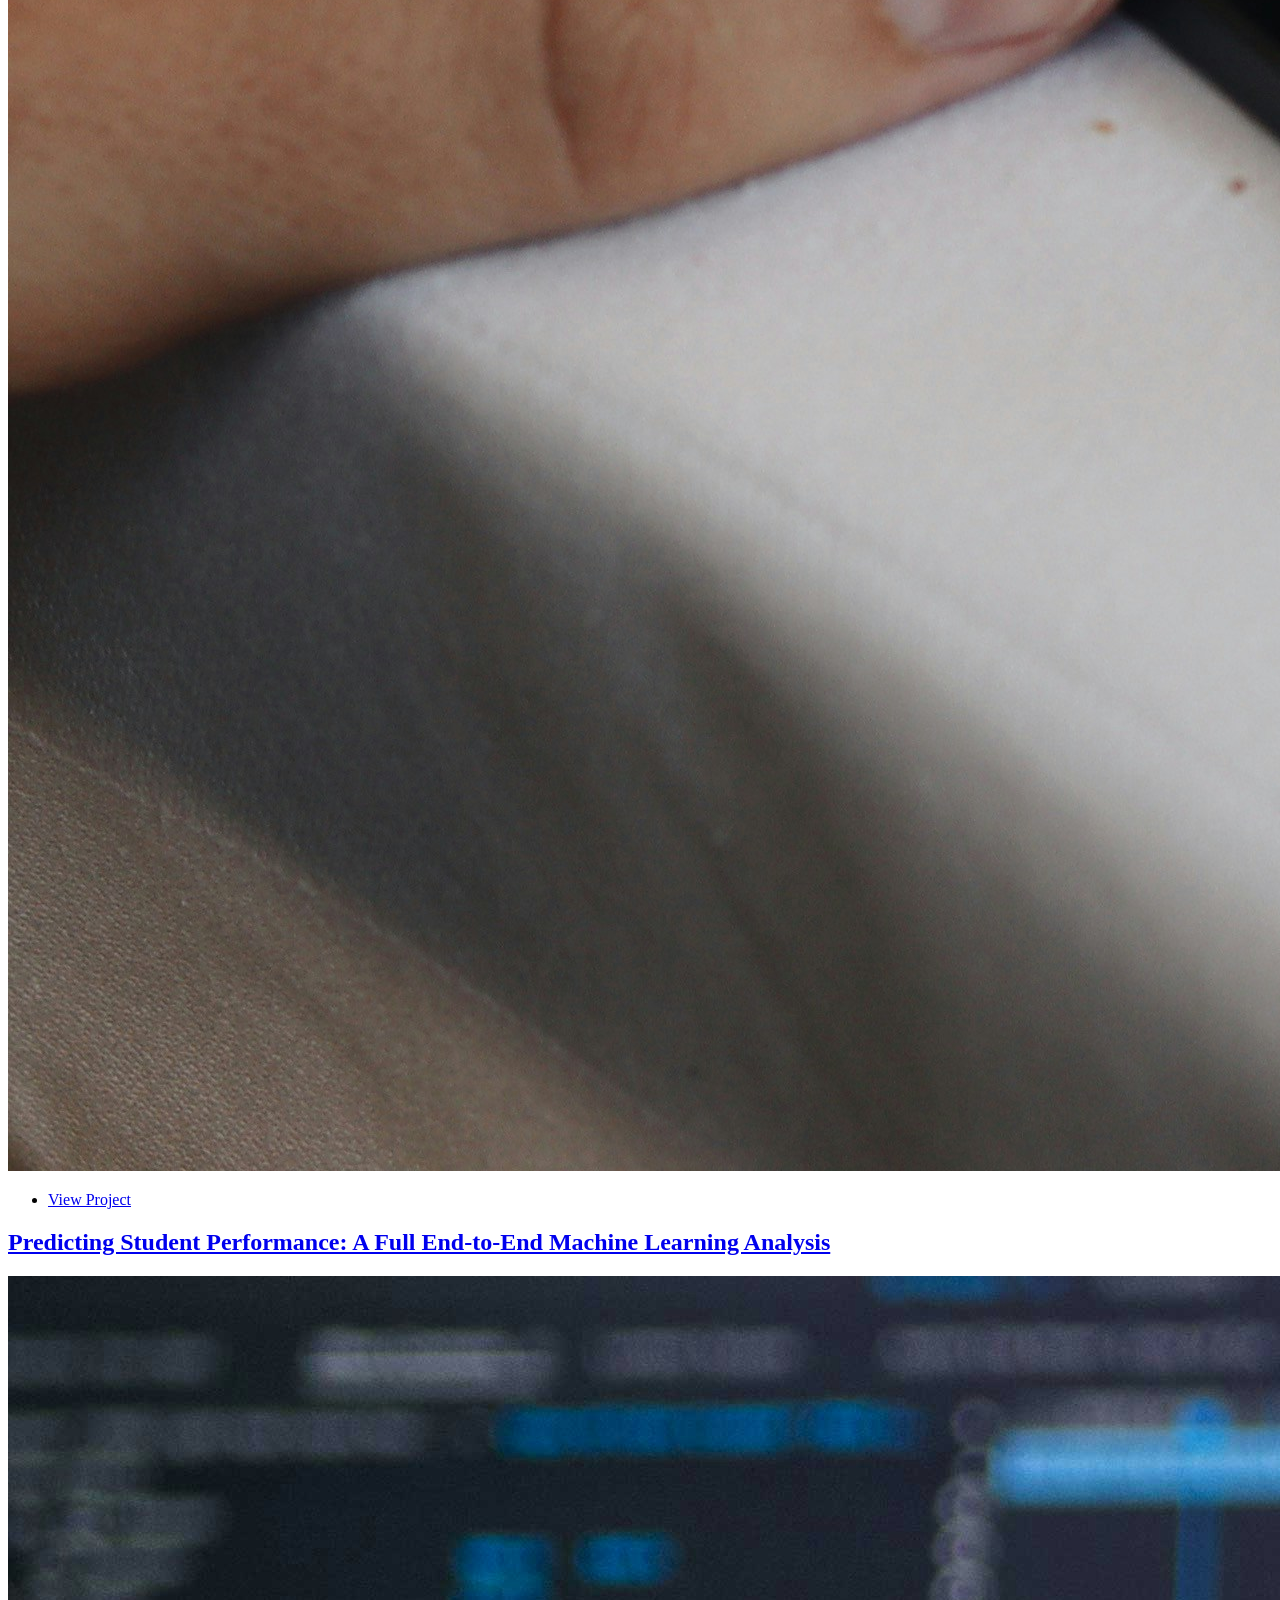
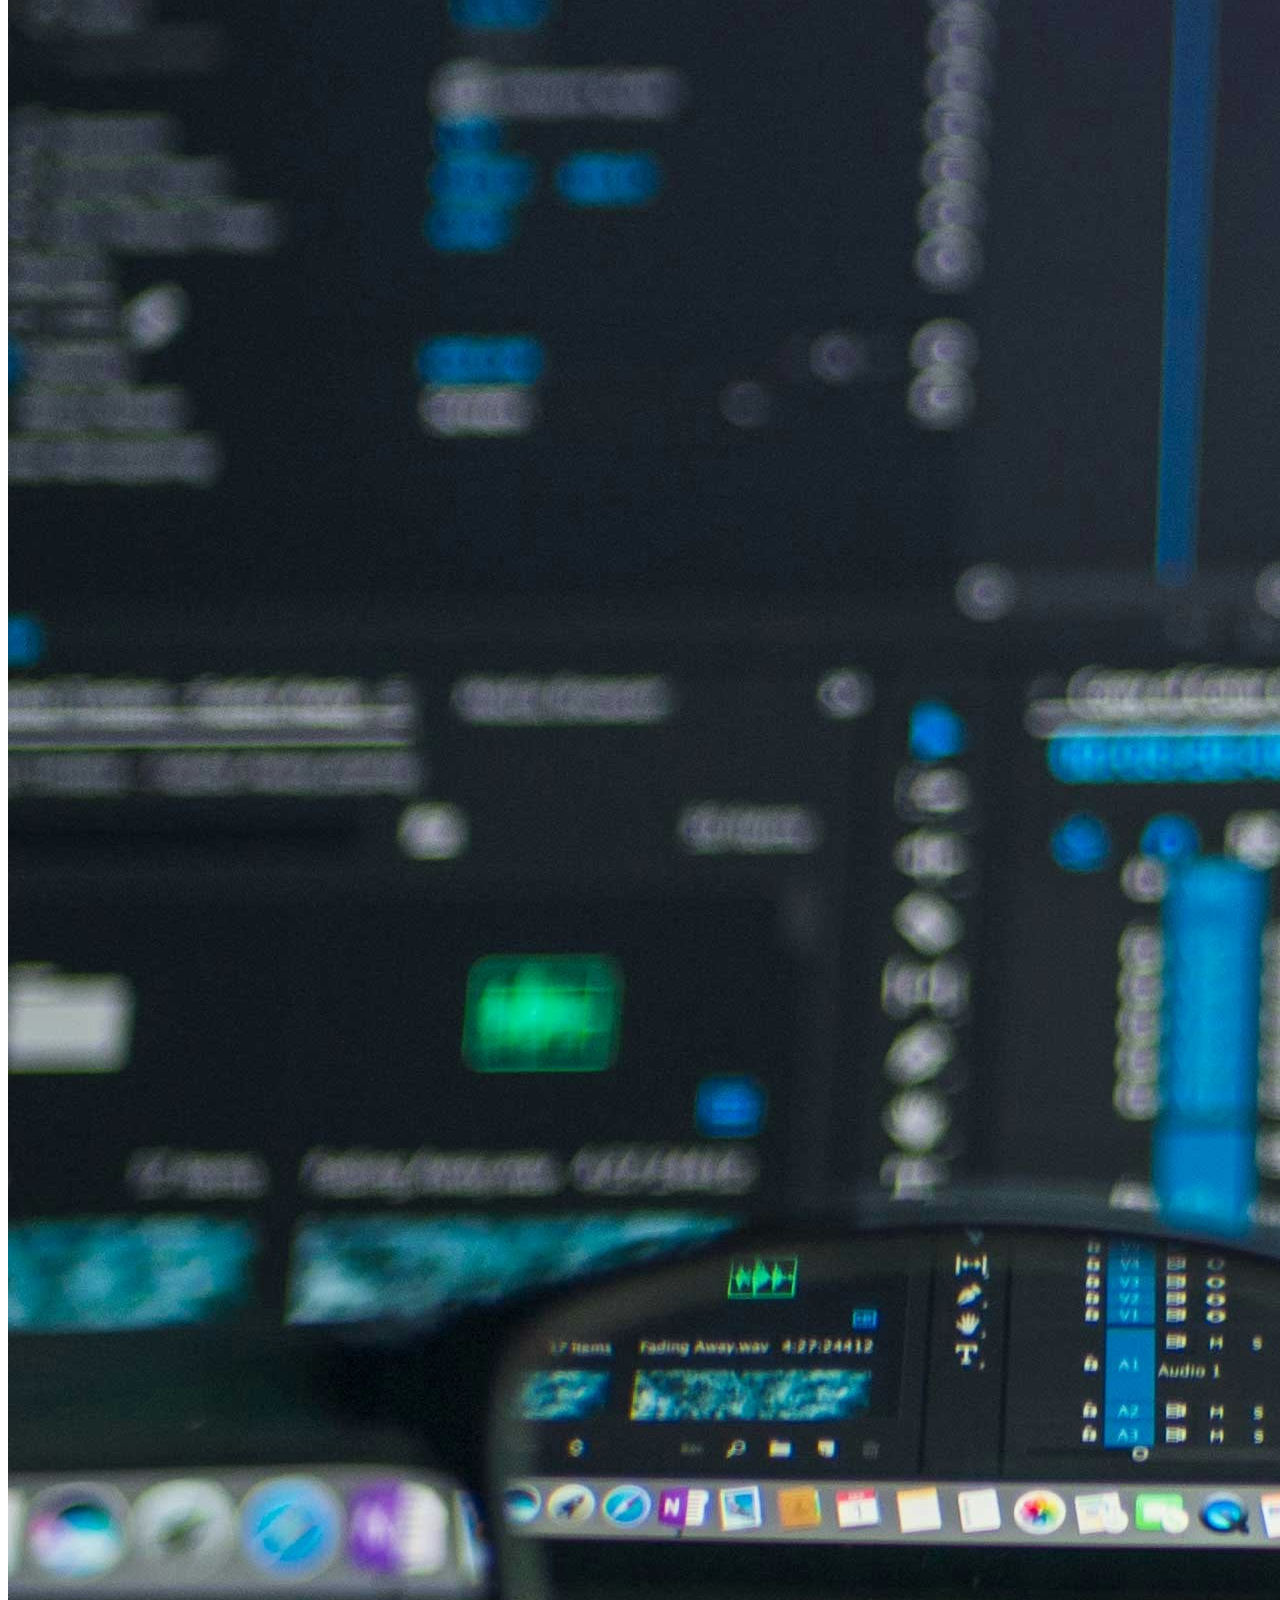
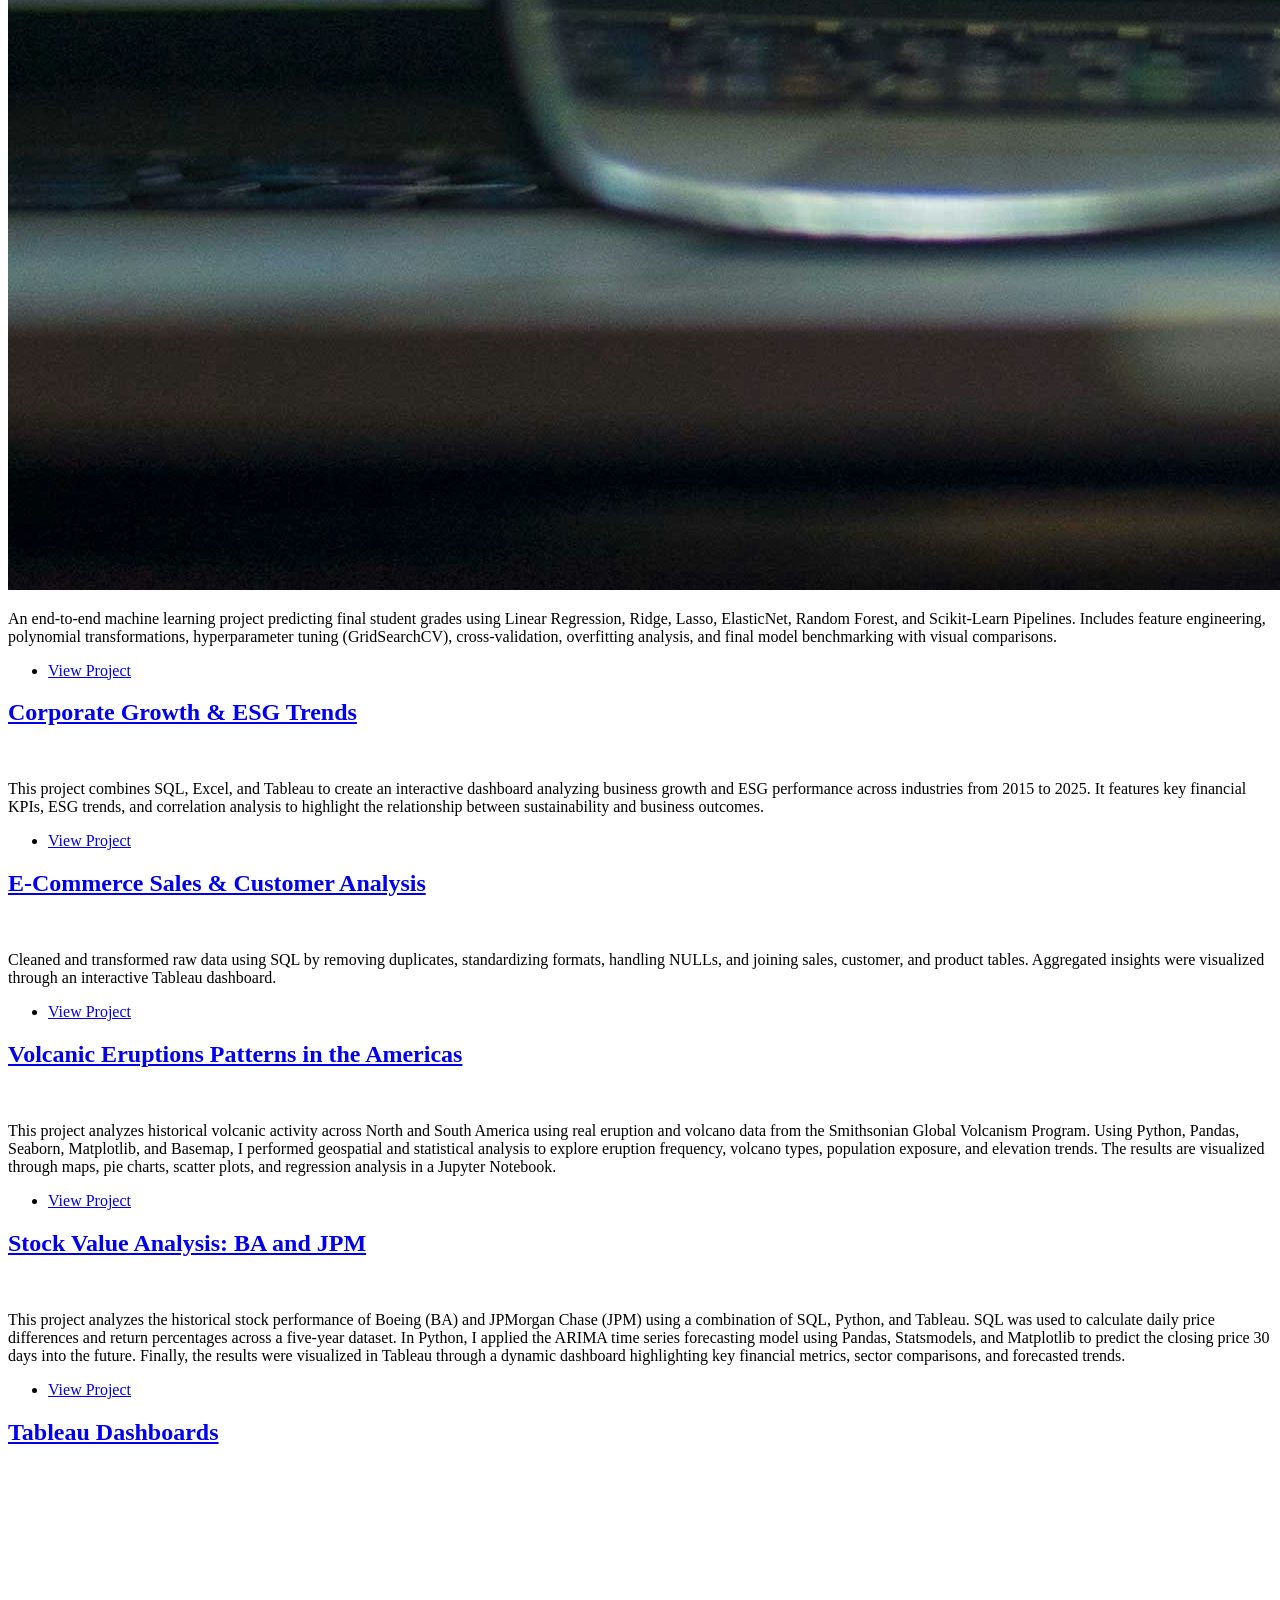
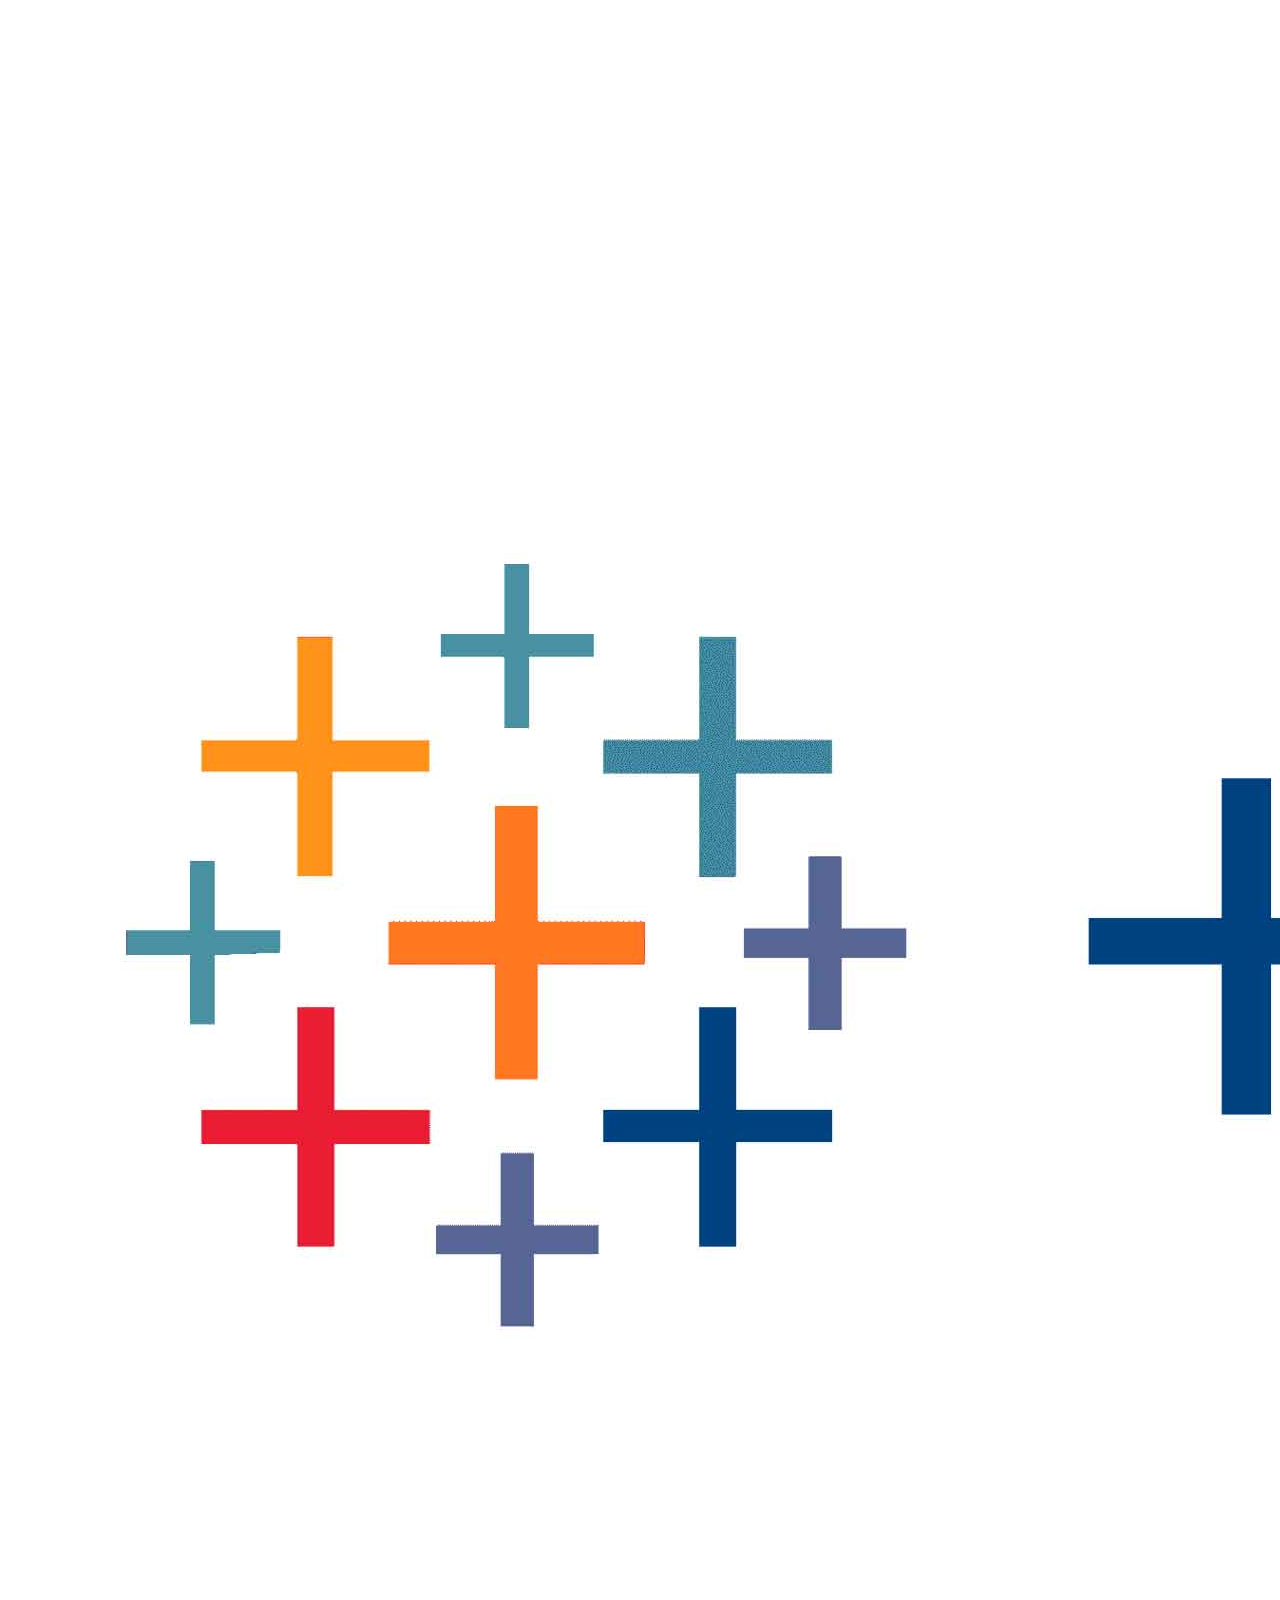
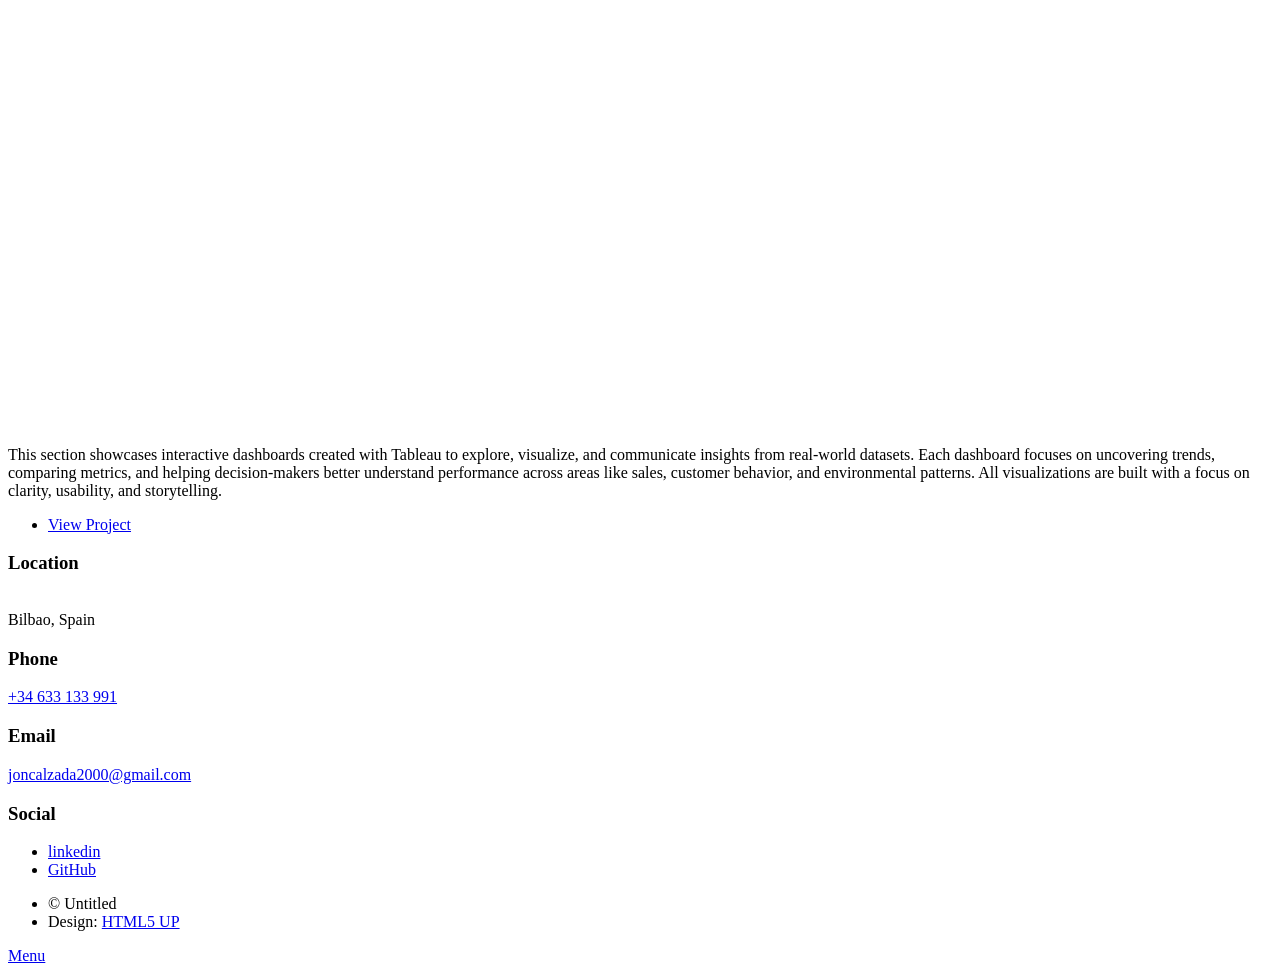
==== commit b86176c8: "Add files via upload" ====
--- a/index.html
+++ b/index.html
@@ -52,18 +52,29 @@
 							<article class="post featured">
 								<header class="major">
 									
-									<h2><a href="https://github.com/JonCalzada1/Student_Performance_ML/blob/main/Jupyter_notebook/Student_Performance_Project.ipynb">Predicting Student Performance: A Full End-to-End Machine Learning Analysis<br />
+									<h2><a href="https://github.com/JonCalzada1/Retail-Sales-Command-Center-in-Microsoft-Fabric/tree/main">End-to-End Retail Analytics in Microsoft Fabric<br />
 									</a></h2>
-									<p>An end-to-end machine learning project predicting final student grades using Linear Regression, Ridge, Lasso, ElasticNet, Random Forest, and Scikit-Learn Pipelines. Includes feature engineering, polynomial transformations, hyperparameter tuning (GridSearchCV), cross-validation, overfitting analysis, and final model benchmarking with visual comparisons.</p>
+									<p>An end-to-end retail analytics project built in Microsoft Fabric using a Lakehouse, PySpark notebook transformations, a Warehouse star schema, and Power BI dashboards. The project cleans and models 541K+ transaction records into a Bronze-Silver-Gold architecture to analyze sales trends, customer behavior, geography, and product performance.</p>
 								</header>
-								<a href="https://github.com/JonCalzada1/Student_Performance_ML/blob/main/Jupyter_notebook/Student_Performance_Project.ipynb" class="image main"><img src="images/ml-2.jpg" alt="" /></a>
+								<a href="https://github.com/JonCalzada1/Retail-Sales-Command-Center-in-Microsoft-Fabric/tree/main" class="image main"><img src="images/retail-analytics.jpg" alt="" /></a>
 								<ul class="actions special">
-									<li><a href="https://github.com/JonCalzada1/Student_Performance_ML/blob/main/Jupyter_notebook/Student_Performance_Project.ipynb" class="button large">View Project</a></li>
+									<li><a href="https://github.com/JonCalzada1/Retail-Sales-Command-Center-in-Microsoft-Fabric/tree/main" class="button large">View Project</a></li>
 								</ul>
 							</article>
 
 						<!-- Posts -->
 							<section class="posts">
+								<article>
+									<header>
+										<h2><a href="https://github.com/JonCalzada1/Student_Performance_ML">Predicting Student Performance: A Full End-to-End Machine Learning Analysis<br />
+										</a></h2>
+									</header>
+									<a href="https://github.com/JonCalzada1/Student_Performance_ML" class="image fit"><img src="images/ml-2.jpg" alt="" /></a>
+									<p>An end-to-end machine learning project predicting final student grades using Linear Regression, Ridge, Lasso, ElasticNet, Random Forest, and Scikit-Learn Pipelines. Includes feature engineering, polynomial transformations, hyperparameter tuning (GridSearchCV), cross-validation, overfitting analysis, and final model benchmarking with visual comparisons.</p>
+									<ul class="actions special">
+										<li><a href="https://github.com/JonCalzada1/Student_Performance_ML" class="button">View Project</a></li>
+									</ul>
+								</article>	
 								<article>
 									<header>
 										<h2><a href="https://github.com/JonCalzada1/ESG-Financial-Performance-Dataset">Corporate Growth & ESG Trends<br />
@@ -74,8 +85,8 @@
 									<ul class="actions special">
 										<li><a href="https://github.com/JonCalzada1/ESG-Financial-Performance-Dataset" class="button">View Project</a></li>
 									</ul>
-									</article>		
-									
+								</article>	
+								<article>	
 									<header>
 										<h2><a href="https://github.com/JonCalzada1/Sammy-s-Sports-Online-Sales-Customer-Analysis"> E-Commerce Sales & Customer Analysis<br />
 										</a></h2>
@@ -86,19 +97,17 @@
 										<li><a href="https://github.com/JonCalzada1/Sammy-s-Sports-Online-Sales-Customer-Analysis" class="button">View Project</a></li>
 									</ul>
 								</article>
-
 								<article>
 									<header>
-										<h2><a href="https://github.com/JonCalzada1/Volcanic-Eruptions-Patterns-in-the-Americas/blob/main/Notebook/Volcanic_Eruption_Analysis.ipynb">Volcanic Eruptions Patterns in the Americas<br />
+										<h2><a href="https://github.com/JonCalzada1/Volcanic-Eruptions-Patterns-in-the-Americas">Volcanic Eruptions Patterns in the Americas<br />
 										</a></h2>
 									</header>
-									<a href="https://github.com/JonCalzada1/Volcanic-Eruptions-Patterns-in-the-Americas/blob/main/Notebook/Volcanic_Eruption_Analysis.ipynb" class="image fit"><img src="images/natural-disaster-volcanic-eruption.jpg" alt="" /></a>
+									<a href="https://github.com/JonCalzada1/Volcanic-Eruptions-Patterns-in-the-Americas" class="image fit"><img src="images/natural-disaster-volcanic-eruption.jpg" alt="" /></a>
 									<p>This project analyzes historical volcanic activity across North and South America using real eruption and volcano data from the Smithsonian Global Volcanism Program. Using Python, Pandas, Seaborn, Matplotlib, and Basemap, I performed geospatial and statistical analysis to explore eruption frequency, volcano types, population exposure, and elevation trends. The results are visualized through maps, pie charts, scatter plots, and regression analysis in a Jupyter Notebook.</p>
 									<ul class="actions special">
-										<li><a href="https://github.com/JonCalzada1/Volcanic-Eruptions-Patterns-in-the-Americas/blob/main/Notebook/Volcanic_Eruption_Analysis.ipynb" class="button">View Project</a></li>
+										<li><a href="https://github.com/JonCalzada1/Volcanic-Eruptions-Patterns-in-the-Americas" class="button">View Project</a></li>
 									</ul>
 								</article>
-
 								<article>
 									<header>
 										<h2><a href="https://github.com/JonCalzada1/Stock-Value-Analysis">Stock Value Analysis: BA and JPM<br />
@@ -110,7 +119,6 @@
 										<li><a href="https://github.com/JonCalzada1/Stock-Value-Analysis" class="button">View Project</a></li>
 									</ul>
 								</article>																
-
 								<article>
 									<header>
 										<h2><a href="https://public.tableau.com/app/profile/juan.calzada.elorriaga/vizzes">Tableau Dashboards<br />
@@ -168,4 +176,4 @@
 			<script src="assets/js/main.js"></script>
 
 	</body>
-</html>
+</html>
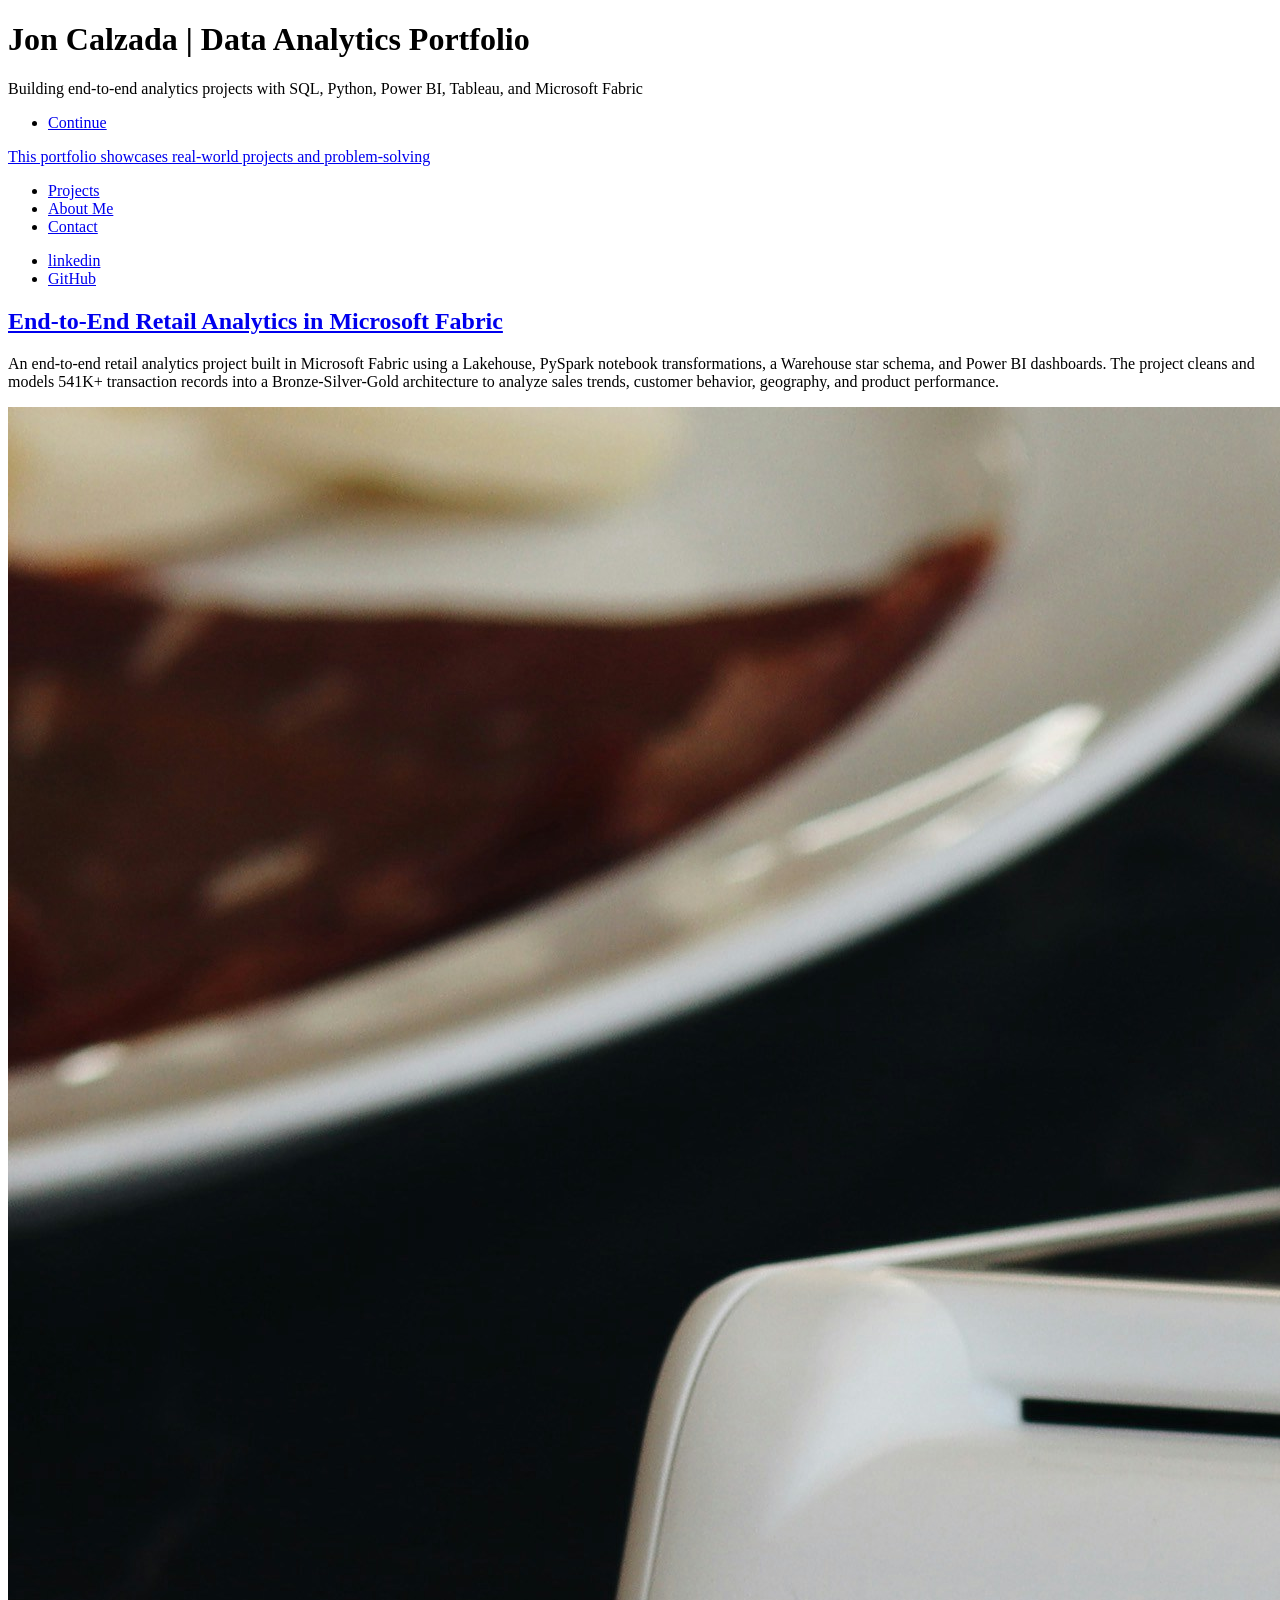
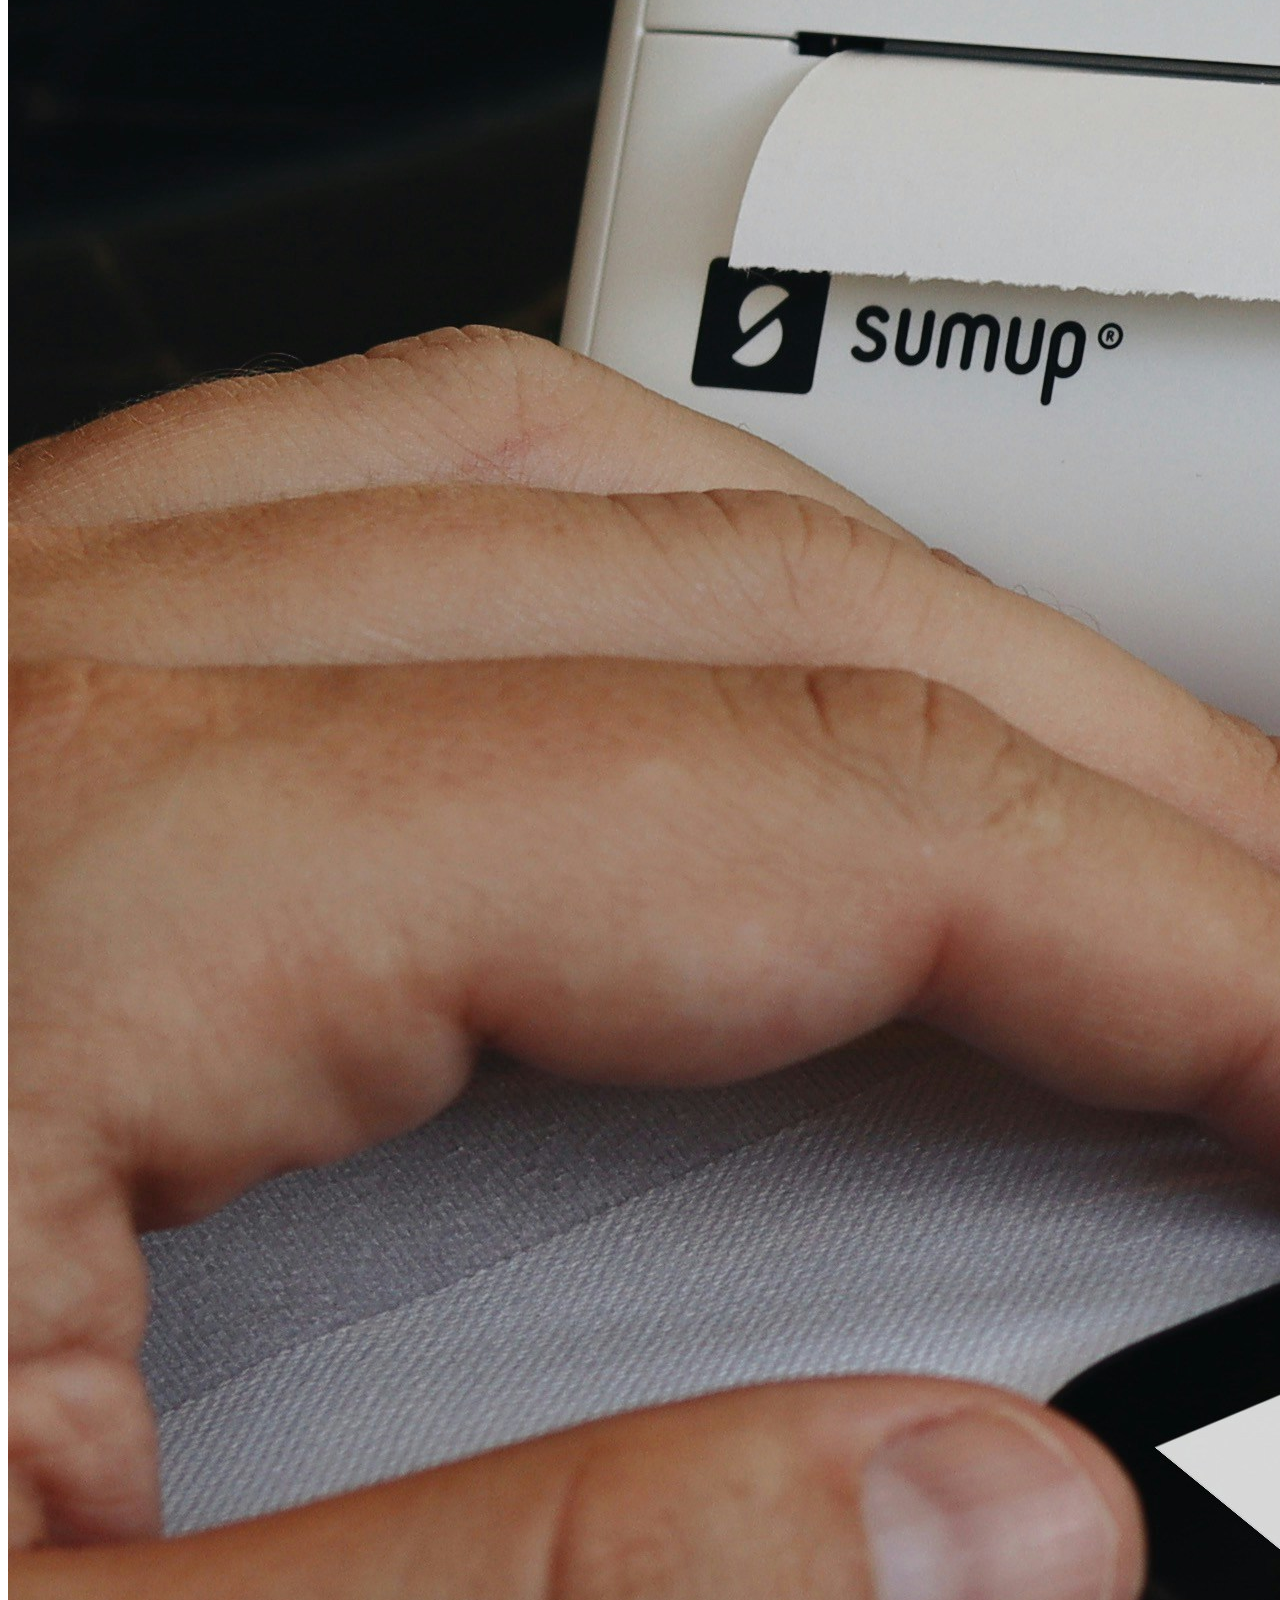
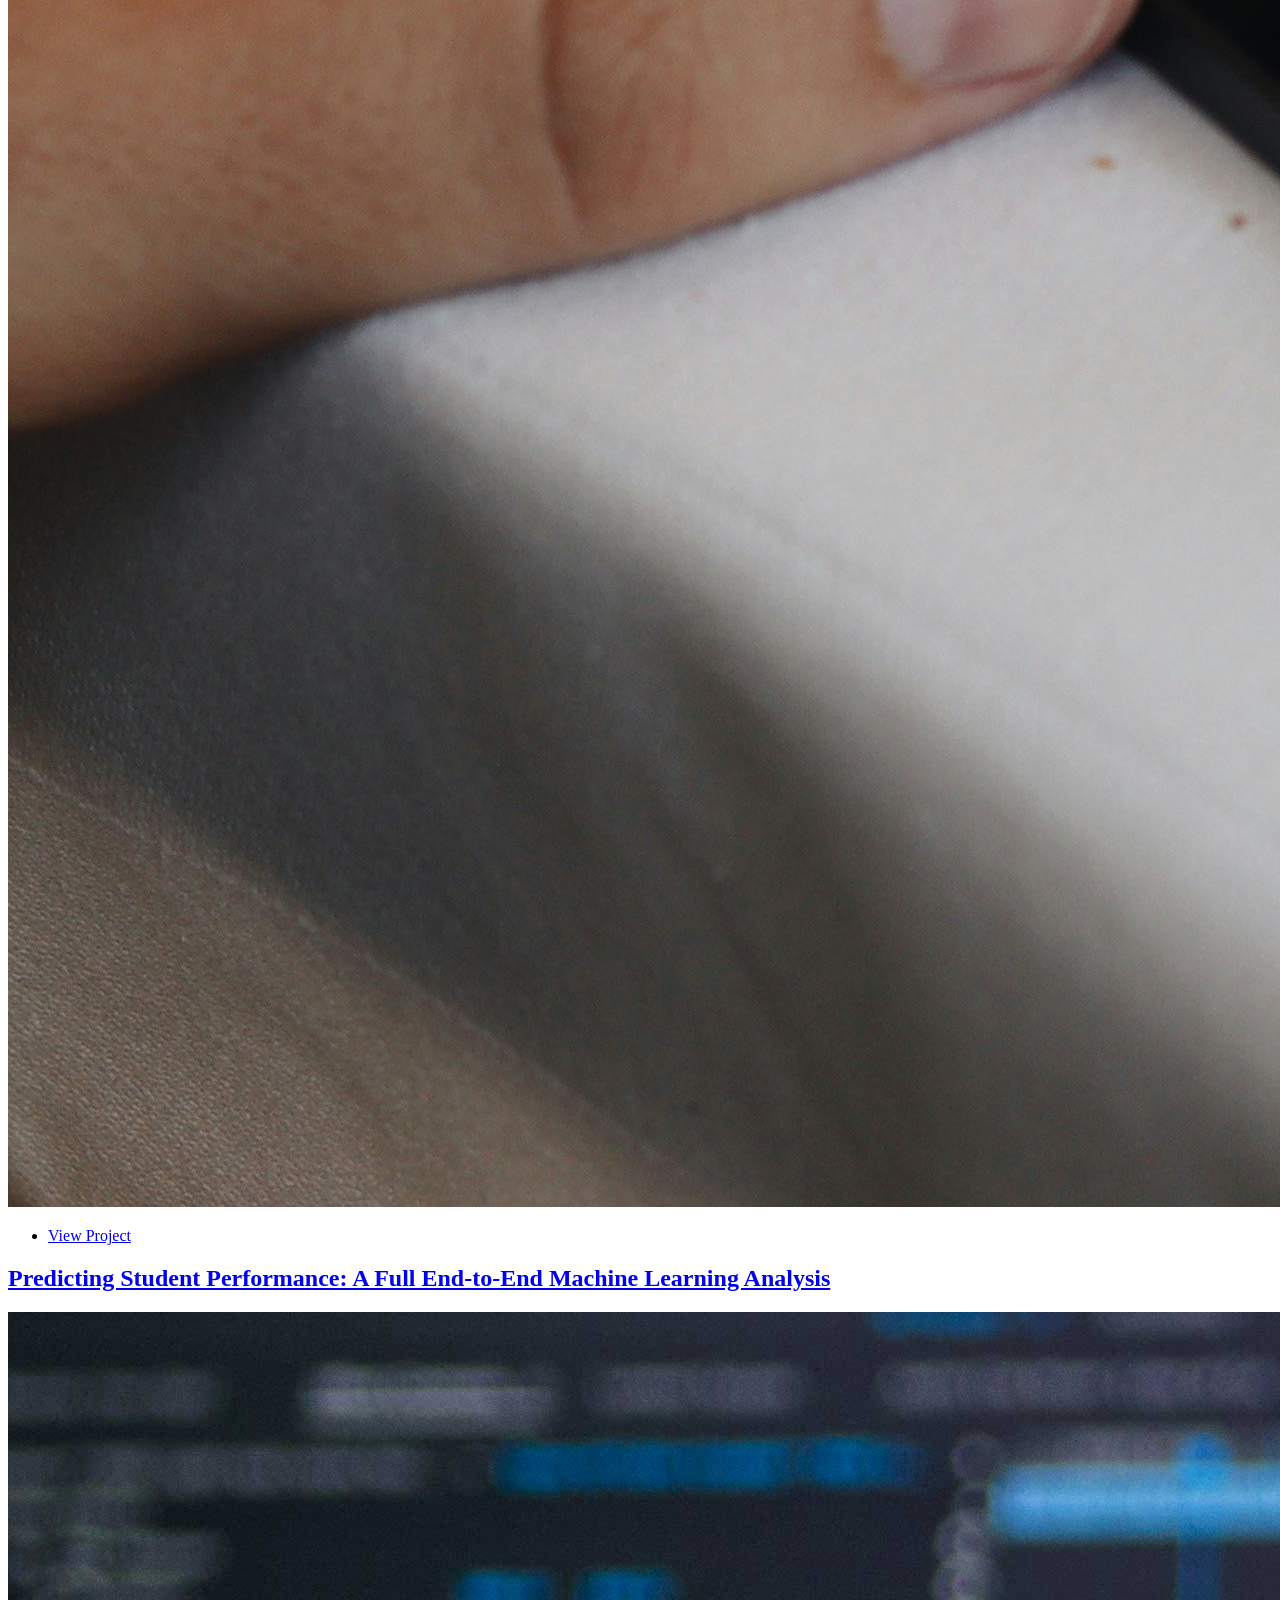
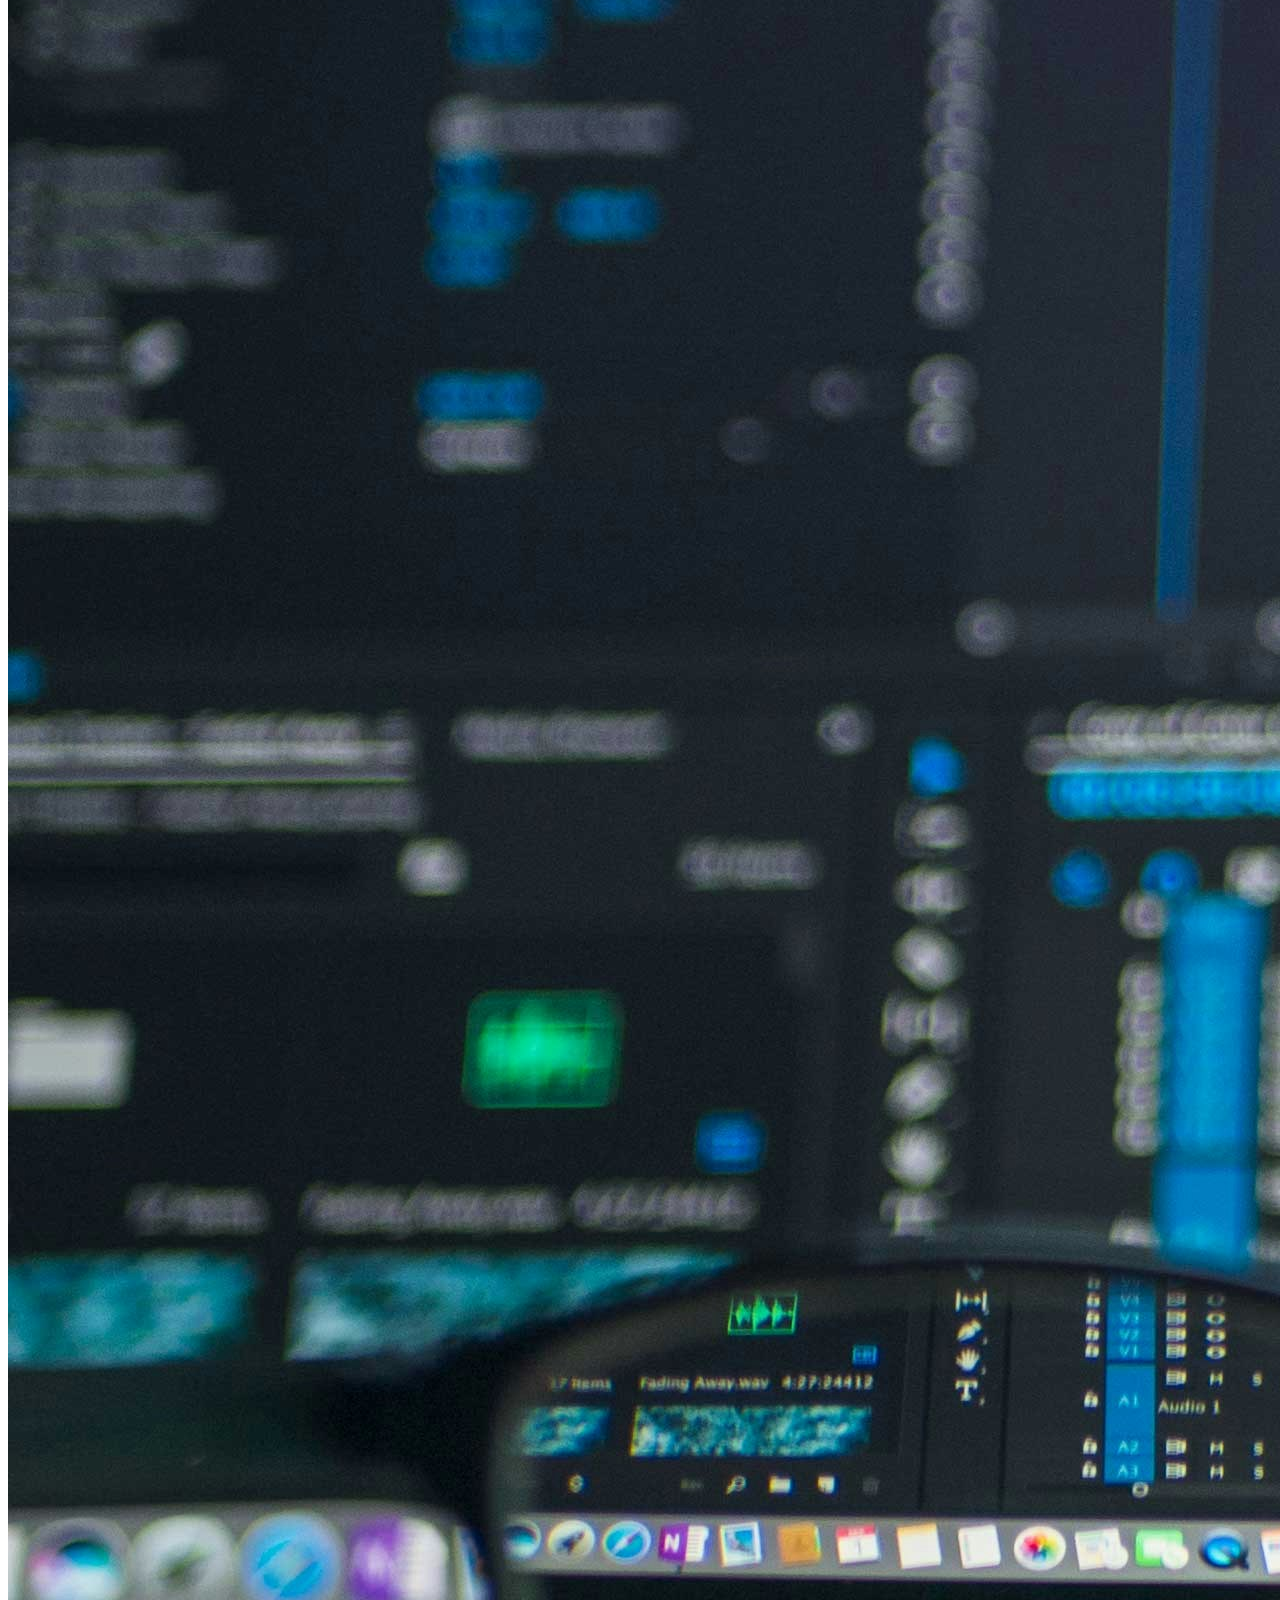
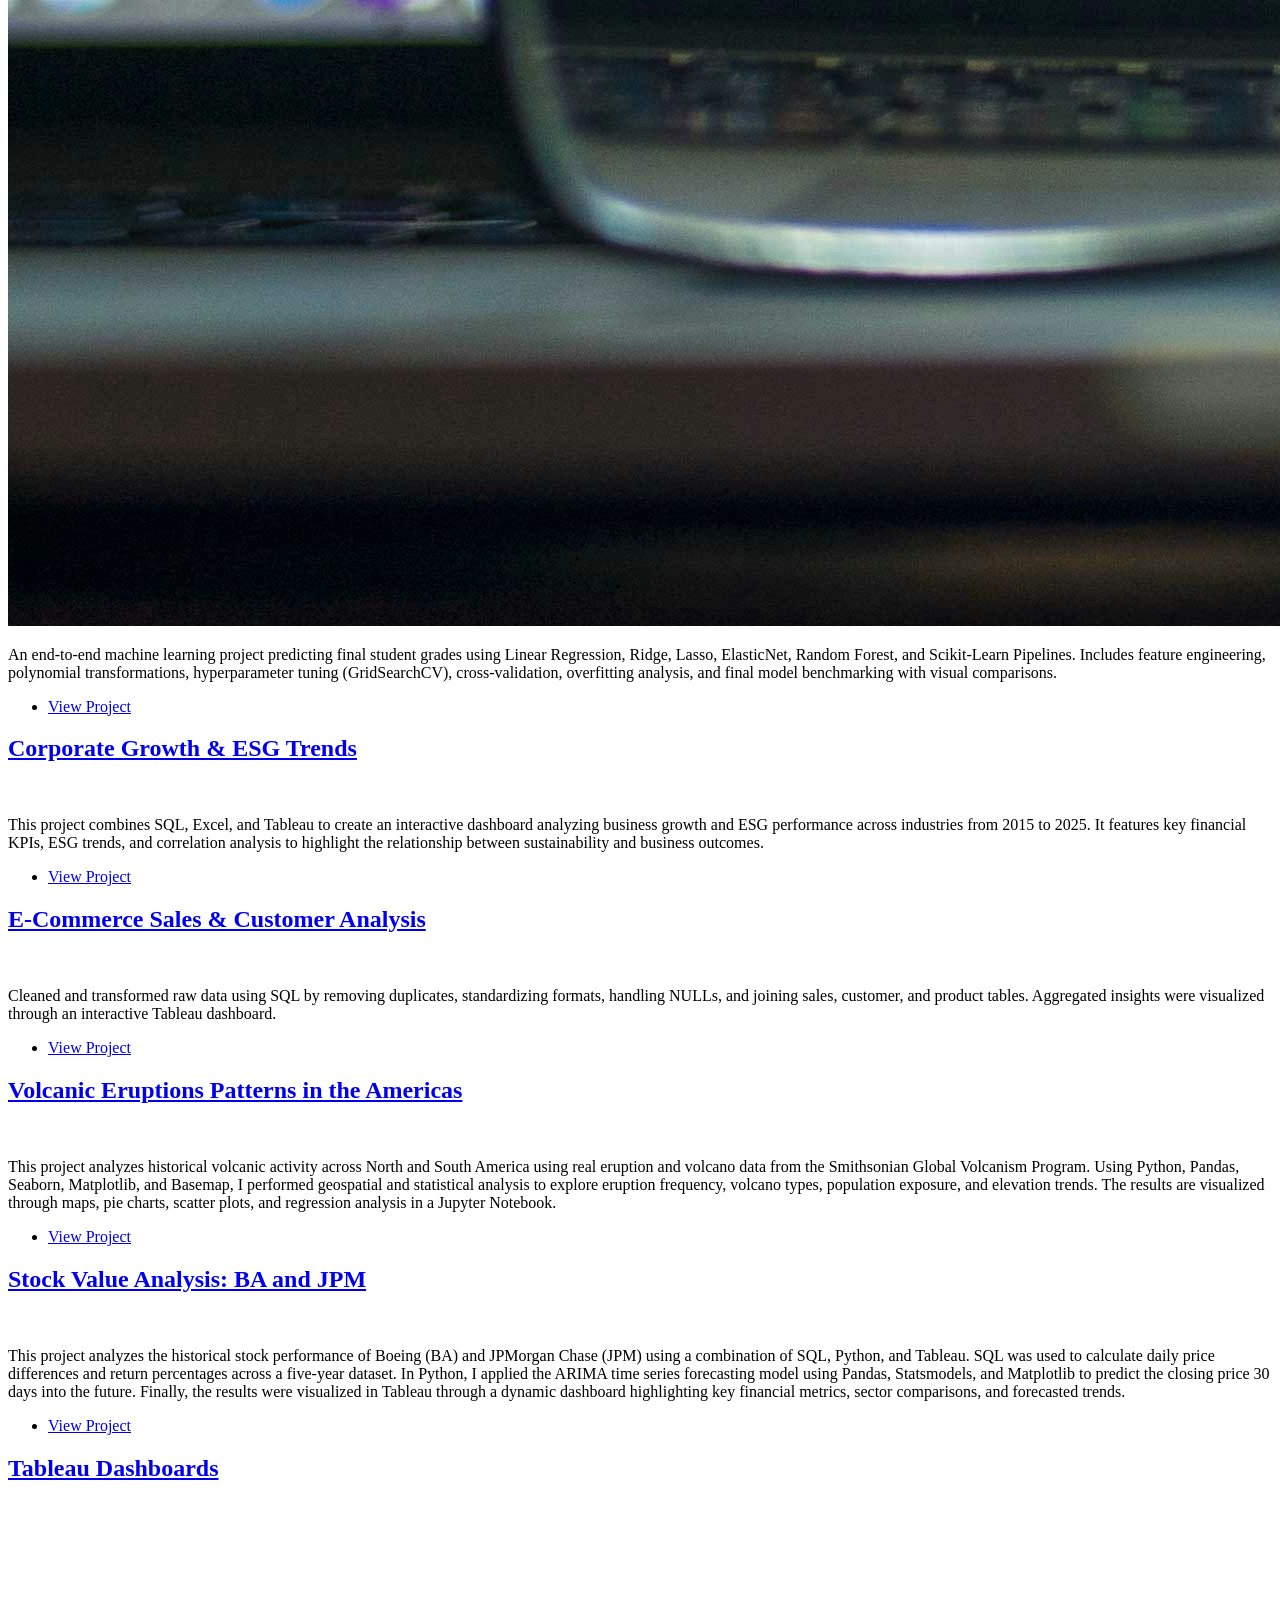
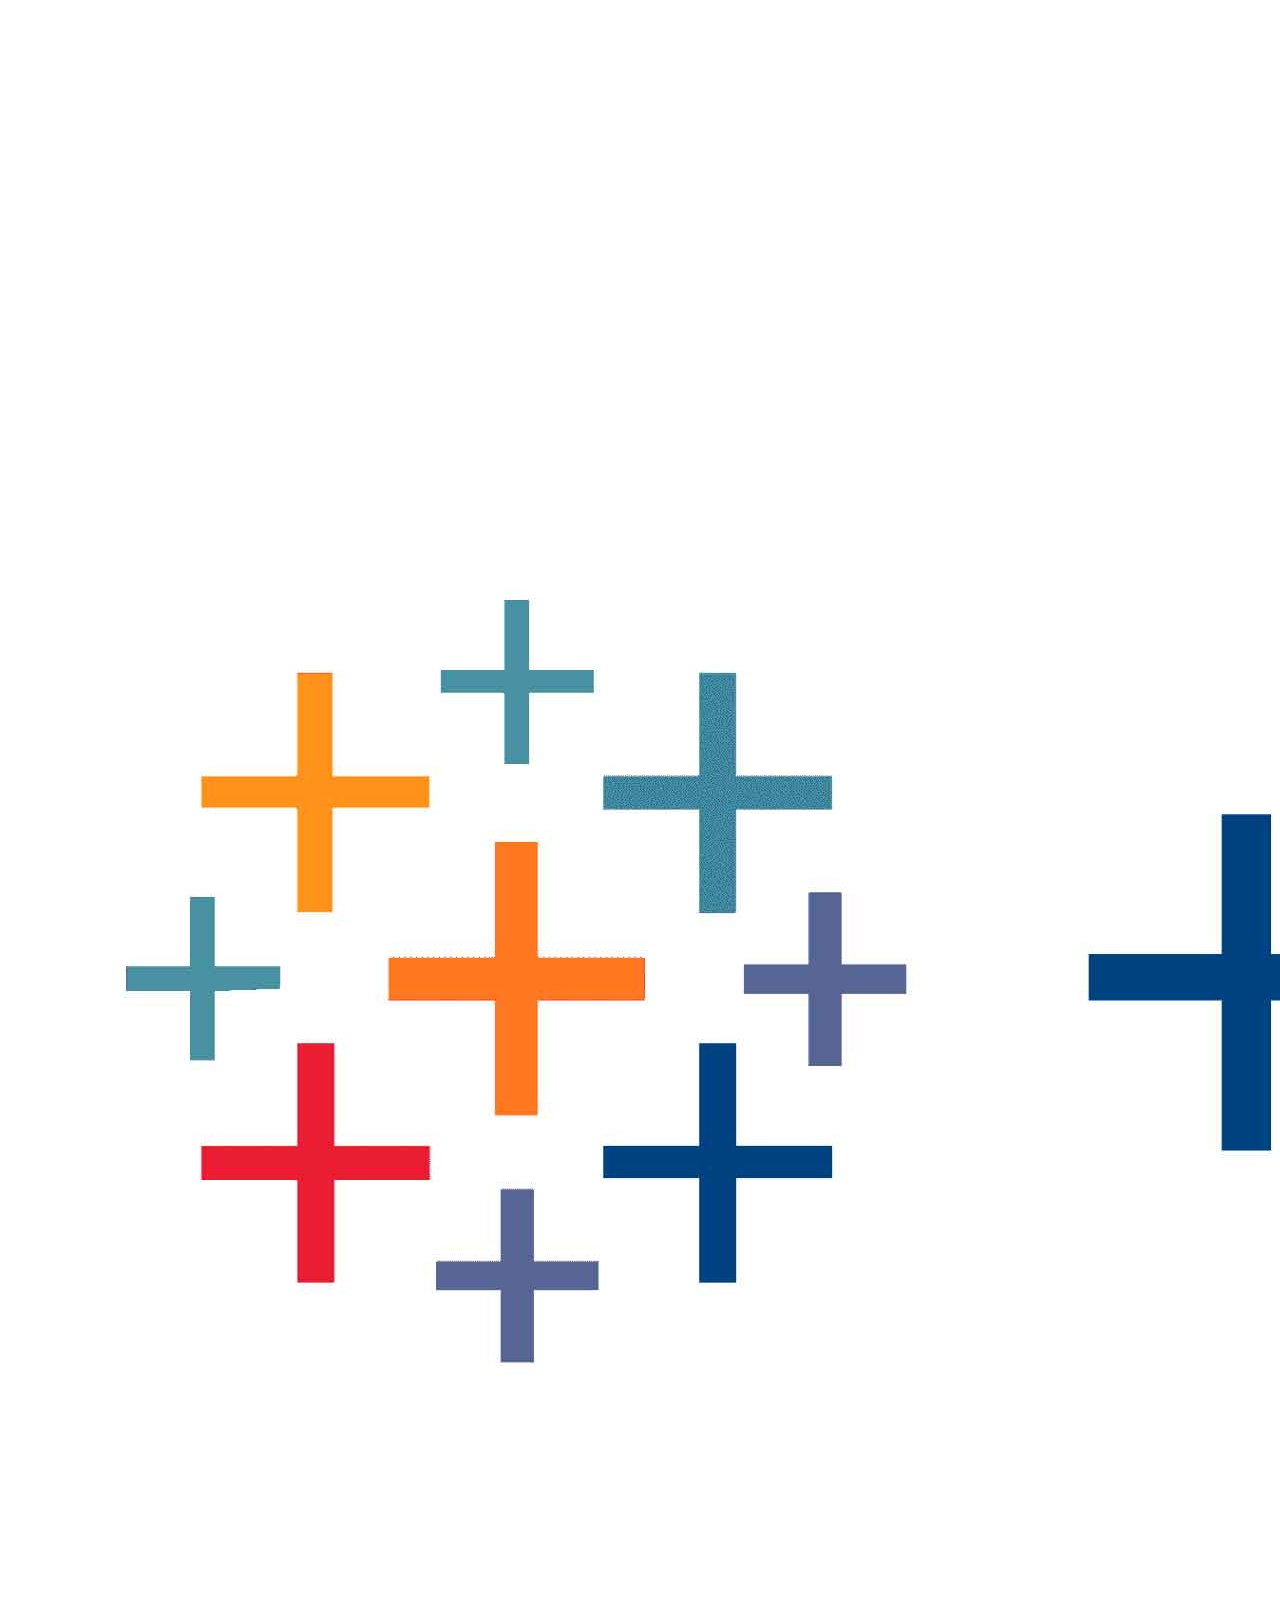
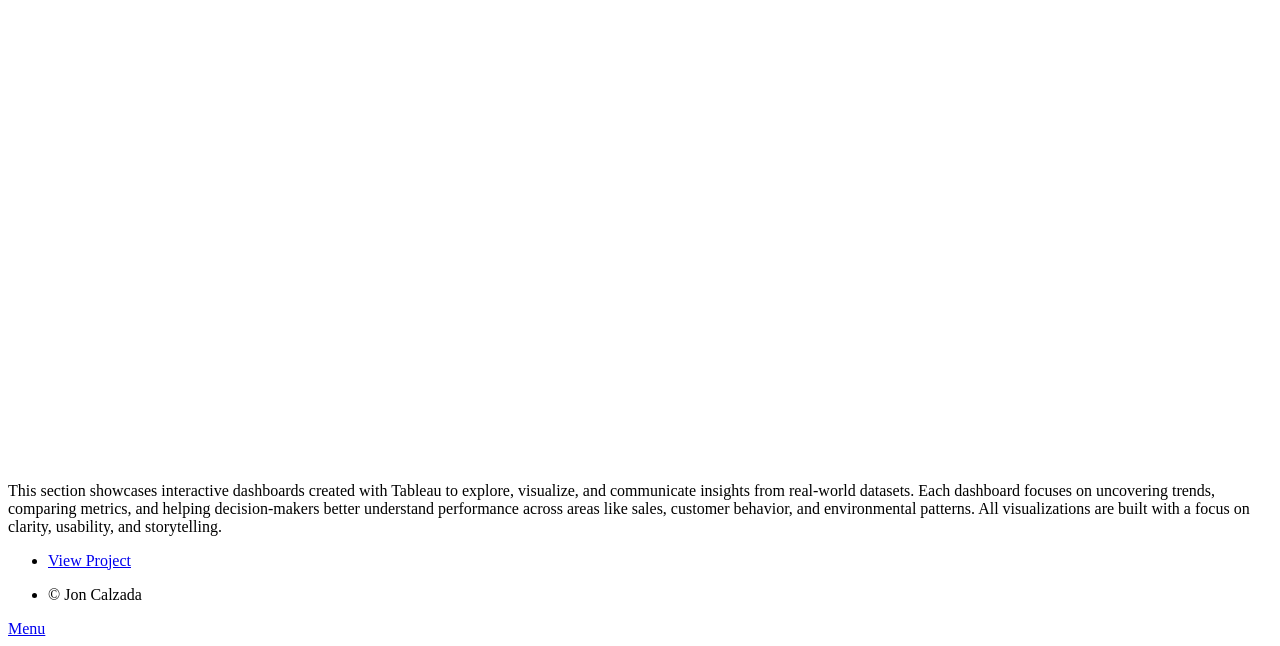
==== commit 8d8e1798: "Add files via upload" ====
--- a/index.html
+++ b/index.html
@@ -6,7 +6,7 @@
 -->
 <html>
 	<head>
-		<title>Jon Calzada | Data Analyst/Scientist Portfolio</title>
+		<title>Jon Calzada | Data Analytics Portfolio</title>
 		<meta charset="utf-8" />
 		<meta name="viewport" content="width=device-width, initial-scale=1, user-scalable=no" />
 		<link rel="stylesheet" href="assets/css/main.css" />
@@ -19,9 +19,9 @@
 
 				<!-- Intro -->
 					<div id="intro">
-						<h1>Jon Calzada | Data Analyst/Scientist Portfolio<br />
+						<h1>Jon Calzada | Data Analytics Portfolio<br />
 						</h1>
-						<p>Data analyst with a passion for uncovering trends, optimizing performance, and making data-driven decisions. </a> <br />
+						<p>Building end-to-end analytics projects with SQL, Python, Power BI, Tableau, and Microsoft Fabric </a> <br />
 						</p>
 						<ul class="actions">
 							<li><a href="#header" class="button icon solid solo fa-arrow-down scrolly">Continue</a></li>
@@ -30,13 +30,15 @@
 
 				<!-- Header -->
 					<header id="header">
-						<a href="index.html" class="logo">This portfolio showcases real-world projects and problem-solving.</a>
+						<a href="index.html" class="logo">This portfolio showcases real-world projects and problem-solving</a>
 					</header>
 
 				<!-- Nav -->
 					<nav id="nav">
 						<ul class="links">
 							<li class="active"><a href="index.html">Projects</a></li>
+							<li><a href="about.html">About Me</a></li>
+							<li><a href="contact.html">Contact</a></li>
 							
 						</ul>
 						<ul class="icons">
@@ -131,40 +133,17 @@
 									</ul>
 								</article>																
 
+							</div>
+
+			<div id="copyright">
+				<ul><li>&copy; Jon Calzada</li></ul>
+			</div>
+
+				
+
 						
 
 				
-
-						<section class="split contact">
-							<section class="alt">
-								<h3>Location</h3>
-								<p><br />
-								Bilbao, Spain</p>
-							</section>
-							<section>
-								<h3>Phone</h3>
-								<p><a href="#"> +34 633 133 991</a></p>
-							</section>
-							<section>
-								<h3>Email</h3>
-								<p><a href="#">joncalzada2000@gmail.com</a></p>
-							</section>
-							<section>
-								<h3>Social</h3>
-								<ul class="icons alt">
-									<li><a href="https://www.linkedin.com/in/juan-calzada1/" class="icon brands alt fa-linkedin"><span class="label">linkedin</span></a></li>
-									<li><a href="https://github.com/JonCalzada1" class="icon brands alt fa-github"><span class="label">GitHub</span></a></li>
-								</ul>
-							</section>
-						</section>
-					</footer>
-
-				<!-- Copyright -->
-					<div id="copyright">
-						<ul><li>&copy; Untitled</li><li>Design: <a href="https://html5up.net">HTML5 UP</a></li></ul>
-					</div>
-
-			</div>
 
 		<!-- Scripts -->
 			<script src="assets/js/jquery.min.js"></script>
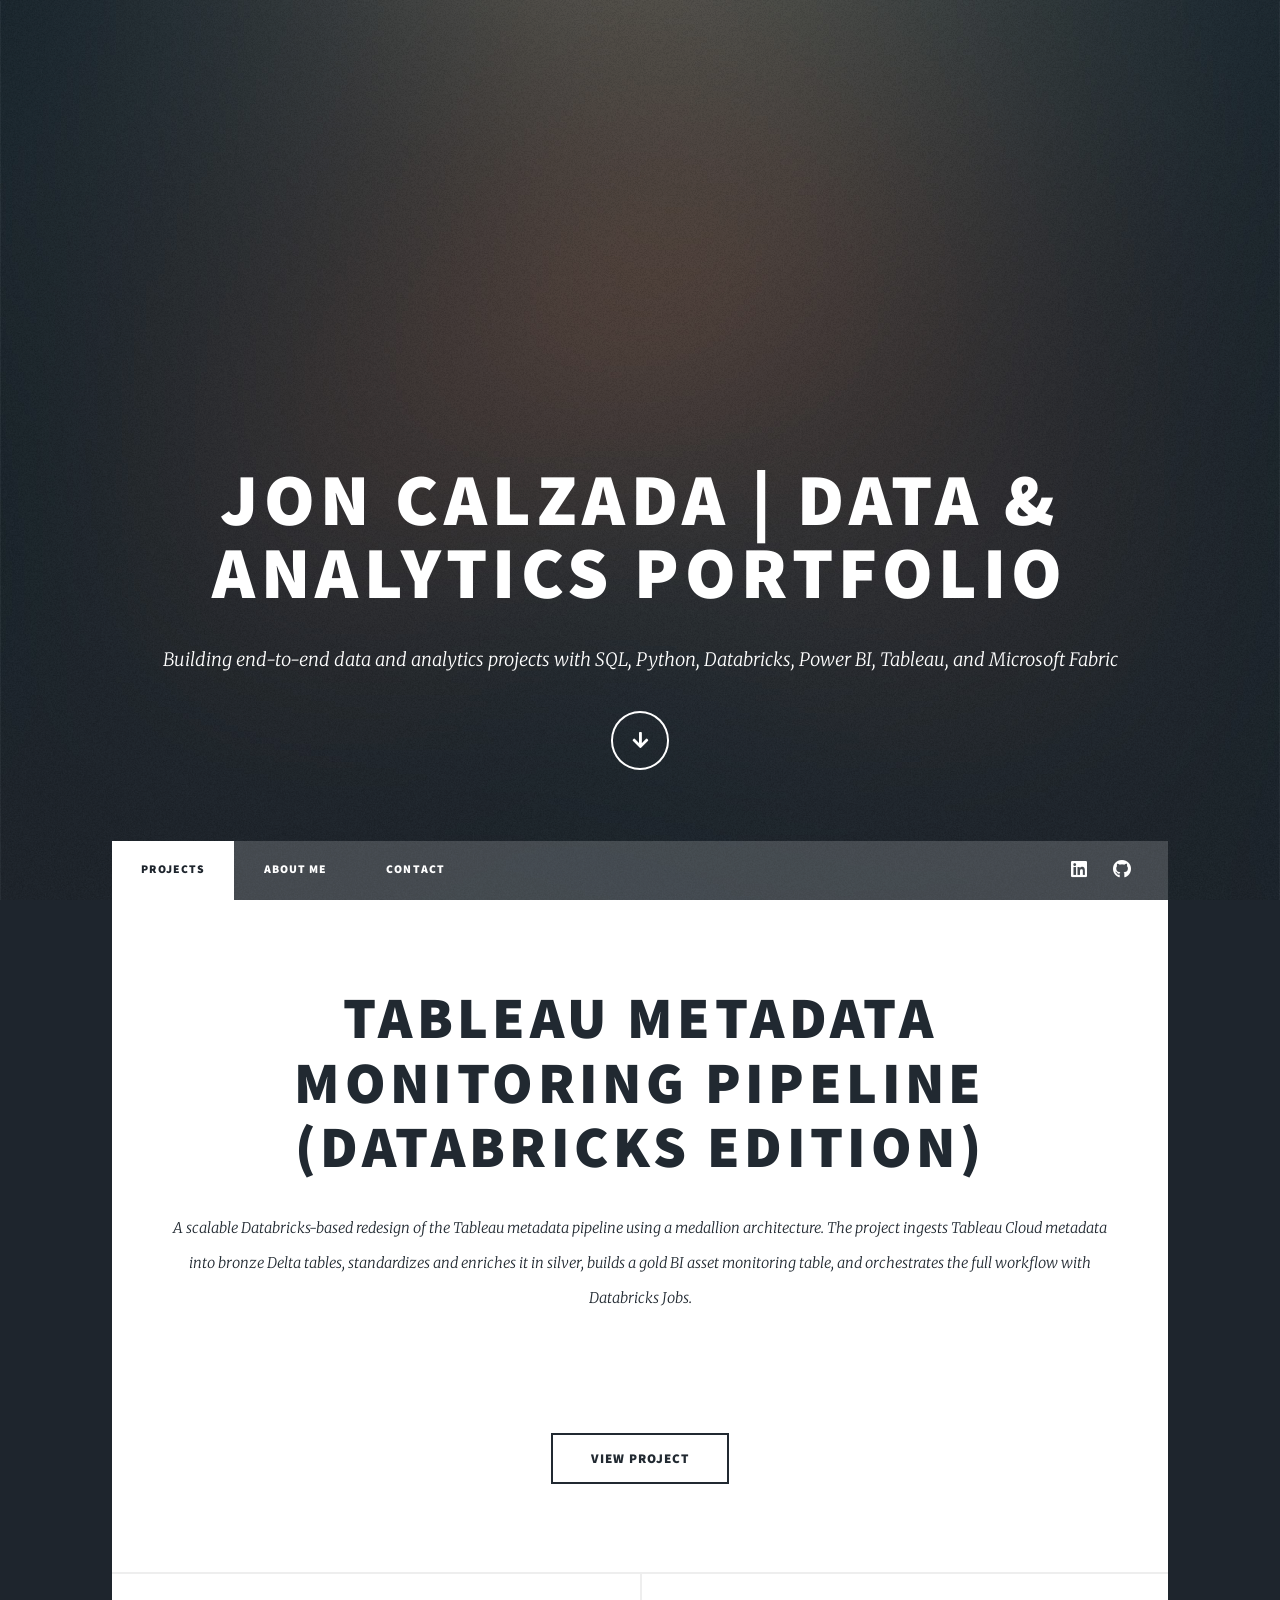
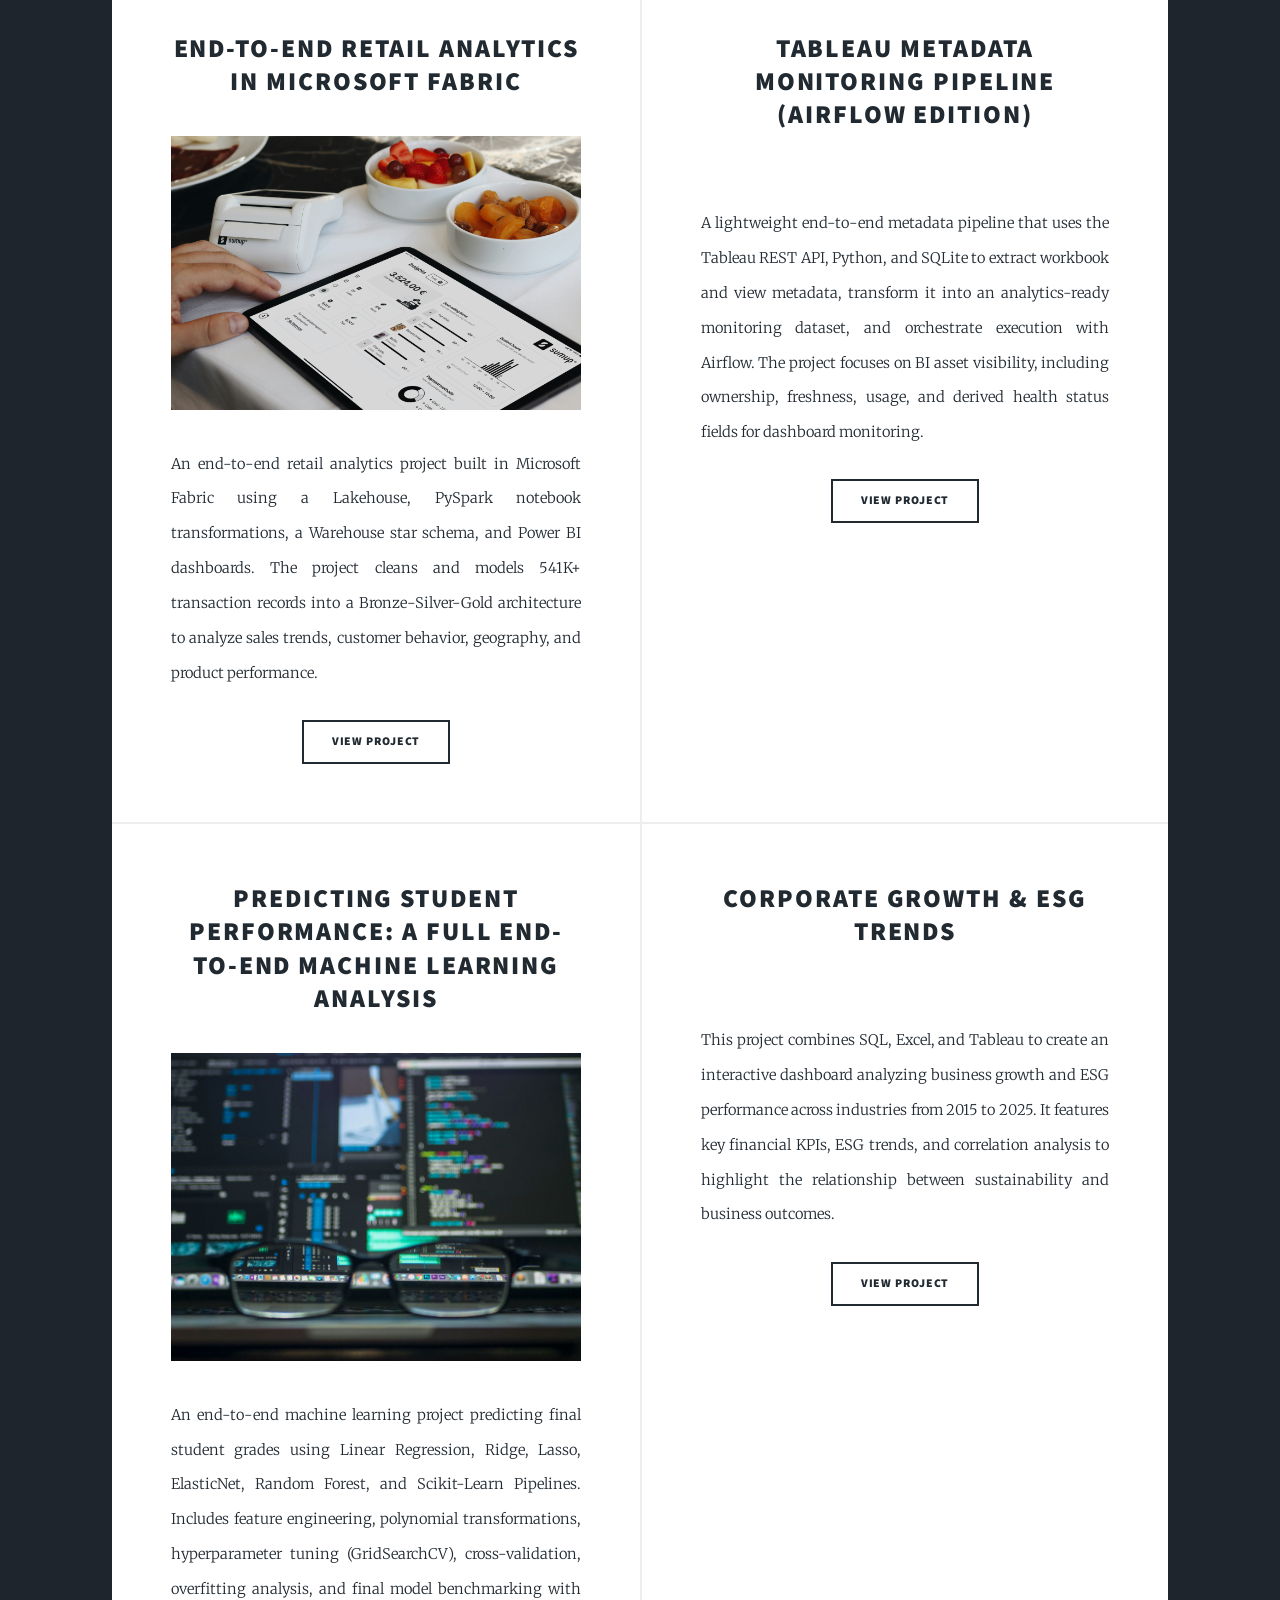
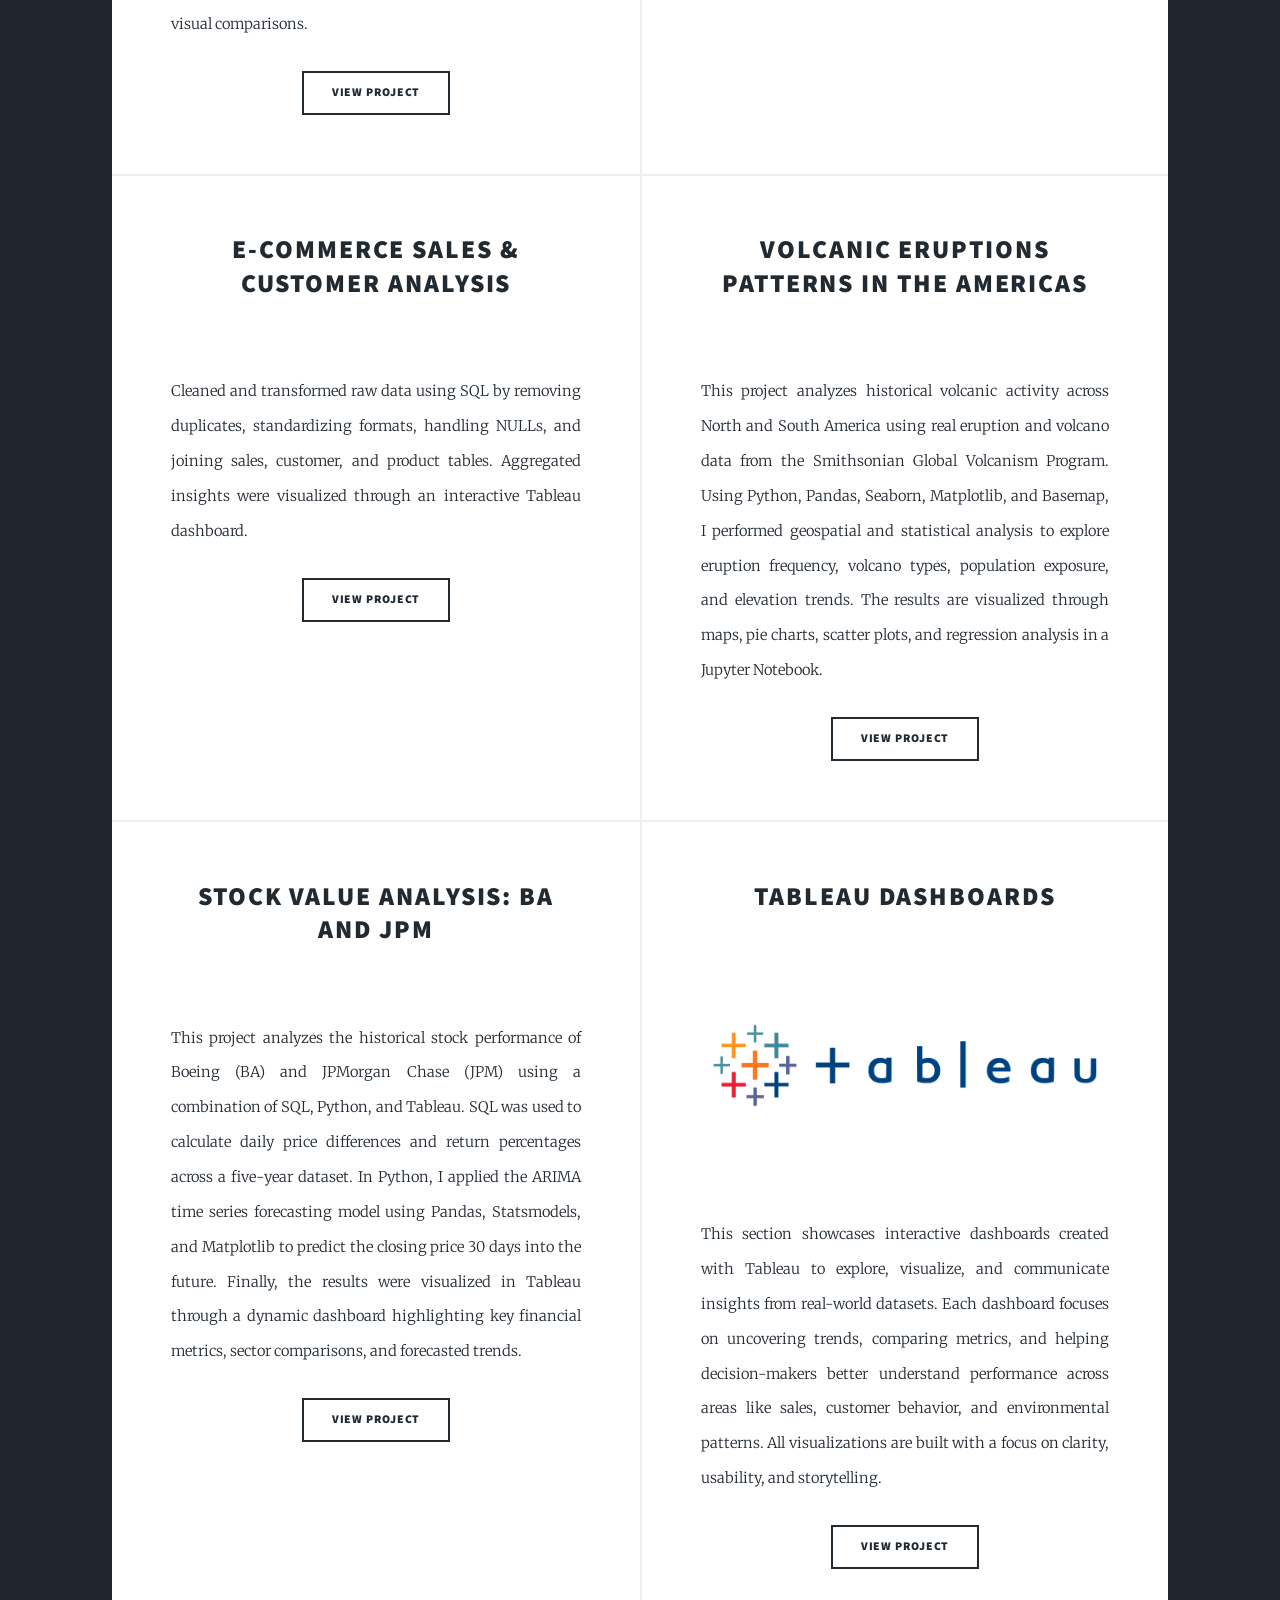
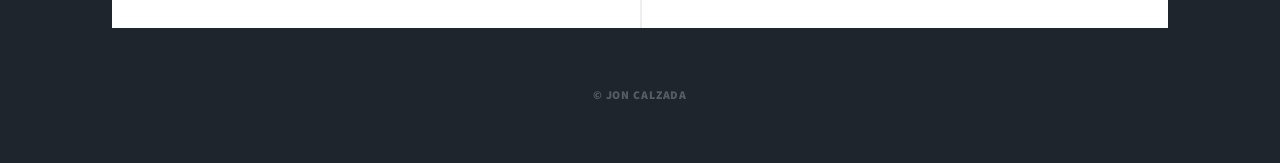
==== commit ba32a269: "Add files via upload" ====
--- a/index.html
+++ b/index.html
@@ -6,7 +6,7 @@
 -->
 <html>
 	<head>
-		<title>Jon Calzada | Data Analytics Portfolio</title>
+		<title>Jon Calzada | Data & Analytics Portfolio</title>
 		<meta charset="utf-8" />
 		<meta name="viewport" content="width=device-width, initial-scale=1, user-scalable=no" />
 		<link rel="stylesheet" href="assets/css/main.css" />
@@ -19,9 +19,9 @@
 
 				<!-- Intro -->
 					<div id="intro">
-						<h1>Jon Calzada | Data Analytics Portfolio<br />
+						<h1>Jon Calzada | Data & Analytics Portfolio<br />
 						</h1>
-						<p>Building end-to-end analytics projects with SQL, Python, Power BI, Tableau, and Microsoft Fabric </a> <br />
+						<p>Building end-to-end data and analytics projects with SQL, Python, Databricks, Power BI, Tableau, and Microsoft Fabric </a> <br />
 						</p>
 						<ul class="actions">
 							<li><a href="#header" class="button icon solid solo fa-arrow-down scrolly">Continue</a></li>
@@ -53,19 +53,41 @@
 						<!-- Featured Post -->
 							<article class="post featured">
 								<header class="major">
-									
-									<h2><a href="https://github.com/JonCalzada1/Retail-Sales-Command-Center-in-Microsoft-Fabric/tree/main">End-to-End Retail Analytics in Microsoft Fabric<br />
+									<h2><a href="https://github.com/JonCalzada1/tableau-metadata-pipeline-databricks">Tableau Metadata Monitoring Pipeline (Databricks Edition)<br />
 									</a></h2>
-									<p>An end-to-end retail analytics project built in Microsoft Fabric using a Lakehouse, PySpark notebook transformations, a Warehouse star schema, and Power BI dashboards. The project cleans and models 541K+ transaction records into a Bronze-Silver-Gold architecture to analyze sales trends, customer behavior, geography, and product performance.</p>
+									<p>A scalable Databricks-based redesign of the Tableau metadata pipeline using a medallion architecture. The project ingests Tableau Cloud metadata into bronze Delta tables, standardizes and enriches it in silver, builds a gold BI asset monitoring table, and orchestrates the full workflow with Databricks Jobs.</p>
 								</header>
-								<a href="https://github.com/JonCalzada1/Retail-Sales-Command-Center-in-Microsoft-Fabric/tree/main" class="image main"><img src="images/retail-analytics.jpg" alt="" /></a>
+								<a href="https://github.com/JonCalzada1/tableau-metadata-pipeline-databricks" class="image main"><img src="images/databricks_medallion.jpg" alt="" /></a>
 								<ul class="actions special">
-									<li><a href="https://github.com/JonCalzada1/Retail-Sales-Command-Center-in-Microsoft-Fabric/tree/main" class="button large">View Project</a></li>
+									<li><a href="https://github.com/JonCalzada1/tableau-metadata-pipeline-databricks" class="button large">View Project</a></li>
 								</ul>
 							</article>
 
 						<!-- Posts -->
-							<section class="posts">
+						 <section class="posts">
+								<article>
+									<header>
+										<h2><a href="https://github.com/JonCalzada1/Retail-Sales-Command-Center-in-Microsoft-Fabric/tree/main">End-to-End Retail Analytics in Microsoft Fabric<br />
+										</a></h2>
+									</header>
+									<a href="https://github.com/JonCalzada1/Retail-Sales-Command-Center-in-Microsoft-Fabric/tree/main" class="image fit"><img src="images/retail-analytics.jpg" alt="" /></a>
+									<p>An end-to-end retail analytics project built in Microsoft Fabric using a Lakehouse, PySpark notebook transformations, a Warehouse star schema, and Power BI dashboards. The project cleans and models 541K+ transaction records into a Bronze-Silver-Gold architecture to analyze sales trends, customer behavior, geography, and product performance.</p>
+									<ul class="actions special">
+										<li><a href="https://github.com/JonCalzada1/Retail-Sales-Command-Center-in-Microsoft-Fabric/tree/main" class="button">View Project</a></li>
+									</ul>
+								</article>
+								</article>	
+								<article>
+									<header>
+										<h2><a href="https://github.com/JonCalzada1/Tableau-Metadata-Monitoring-Pipeline">Tableau Metadata Monitoring Pipeline (Airflow Edition)<br />
+										</a></h2>
+									</header>
+									<a href="https://github.com/JonCalzada1/Tableau-Metadata-Monitoring-Pipeline" class="image fit"><img src="images/apache_airflow.png" alt="" /></a>
+									<p>A lightweight end-to-end metadata pipeline that uses the Tableau REST API, Python, and SQLite to extract workbook and view metadata, transform it into an analytics-ready monitoring dataset, and orchestrate execution with Airflow. The project focuses on BI asset visibility, including ownership, freshness, usage, and derived health status fields for dashboard monitoring.</p>
+									<ul class="actions special">
+										<li><a href="https://github.com/JonCalzada1/Tableau-Metadata-Monitoring-Pipeline" class="button">View Project</a></li>
+									</ul>
+								</article>	
 								<article>
 									<header>
 										<h2><a href="https://github.com/JonCalzada1/Student_Performance_ML">Predicting Student Performance: A Full End-to-End Machine Learning Analysis<br />
--- a/assets/css/main.css
+++ b/assets/css/main.css
@@ -1,10 +1,10 @@
 @import url(fontawesome-all.min.css);
 @import url("https://fonts.googleapis.com/css?family=Merriweather:300,700,300italic,700italic|Source+Sans+Pro:900");
 
-/*
-	Massively by HTML5 UP
-	html5up.net | @ajlkn
-	Free for personal and commercial use under the CCA 3.0 license (html5up.net/license)
+/*
+	Massively by HTML5 UP
+	html5up.net | @ajlkn
+	Free for personal and commercial use under the CCA 3.0 license (html5up.net/license)
 */
 
 html, body, div, span, applet, object,
@@ -4686,4 +4686,178 @@
 			visibility: visible;
 		}
 
-	}+	}
+
+
+	/* New About Me Section */
+
+	.about-hero {
+  padding: 5rem 0 3rem 0;
+}
+
+.about-hero-inner {
+  max-width: 900px;
+  margin: 0 auto;
+  text-align: center;
+}
+
+.eyebrow {
+  text-transform: uppercase;
+  letter-spacing: 0.2em;
+  font-size: 0.8rem;
+  font-weight: 700;
+  opacity: 0.7;
+  margin-bottom: 1rem;
+}
+
+.about-hero-inner .eyebrow {
+  display: block;
+  width: 100%;
+  max-width: 700px;
+  margin-left: 0;
+  margin-right: auto;
+  text-align: left;
+}
+
+.about-hero h1 {
+  font-size: clamp(2.4rem, 6vw, 4.5rem);
+  line-height: 1.05;
+  margin-bottom: 1.25rem;
+}
+
+.about-intro {
+  max-width: 760px;
+  margin: 0 auto 1.75rem auto;
+  font-size: 1.05rem;
+  line-height: 1.8;
+  opacity: 0.9;
+}
+
+.about-tags {
+  display: flex;
+  flex-wrap: wrap;
+  gap: 0.75rem;
+  justify-content: center;
+  margin-top: 1.5rem;
+}
+
+.about-tags span {
+  border: 1px solid rgba(0,0,0,0.15);
+  padding: 0.55rem 0.9rem;
+  border-radius: 999px;
+  font-size: 0.85rem;
+  font-weight: 700;
+  background: rgba(255,255,255,0.55);
+}
+
+.about-section {
+  padding: 3rem 0;
+}
+
+.section-header {
+  margin-bottom: 1.75rem;
+  text-align: center;
+}
+
+.section-header h2 {
+  margin-bottom: 0;
+}
+
+.about-text-card {
+  max-width: 950px;
+  margin: 0 auto;
+  padding: 2rem 2.25rem;
+  border: 1px solid rgba(0,0,0,0.08);
+  border-radius: 1rem;
+  background: rgba(255,255,255,0.6);
+  box-shadow: 0 10px 30px rgba(0,0,0,0.04);
+}
+
+.about-text-card p:last-child {
+  margin-bottom: 0;
+}
+
+.skills-grid {
+  display: grid;
+  grid-template-columns: repeat(2, minmax(0, 1fr));
+  gap: 1.5rem;
+}
+
+.skill-card {
+  padding: 1.75rem;
+  border: 1px solid rgba(0,0,0,0.08);
+  border-radius: 1rem;
+  background: rgba(255,255,255,0.65);
+  box-shadow: 0 10px 30px rgba(0,0,0,0.04);
+}
+
+.skill-card h3 {
+  margin-bottom: 1rem;
+  font-size: 1.05rem;
+}
+
+.skill-card ul {
+  margin: 0;
+  padding-left: 1.2rem;
+}
+
+.skill-card li {
+  margin-bottom: 0.65rem;
+}
+
+.contact-grid {
+  display: grid;
+  grid-template-columns: repeat(3, minmax(0, 1fr));
+  gap: 1rem;
+}
+
+.contact-card {
+  display: block;
+  padding: 1.35rem 1.5rem;
+  border: 1px solid rgba(0,0,0,0.08);
+  border-radius: 1rem;
+  background: rgba(255,255,255,0.65);
+  box-shadow: 0 10px 30px rgba(0,0,0,0.04);
+  text-decoration: none;
+  transition: transform 0.2s ease, box-shadow 0.2s ease;
+}
+
+.contact-card:hover {
+  transform: translateY(-3px);
+  box-shadow: 0 16px 36px rgba(0,0,0,0.08);
+}
+
+.contact-label {
+  display: block;
+  font-size: 0.8rem;
+  text-transform: uppercase;
+  letter-spacing: 0.12em;
+  opacity: 0.65;
+  margin-bottom: 0.45rem;
+}
+
+.contact-value {
+  display: block;
+  font-weight: 700;
+}
+
+@media screen and (max-width: 980px) {
+  .skills-grid,
+  .contact-grid {
+    grid-template-columns: 1fr;
+  }
+
+  .about-text-card {
+    padding: 1.5rem;
+  }
+}
+
+.profile-photo {
+  width: 600px;
+  max-width: 100%;
+  border-radius: 16px;
+  display: block;
+  margin: 2rem auto;
+  box-shadow: 0 10px 30px rgba(0,0,0,0.12);
+}
+
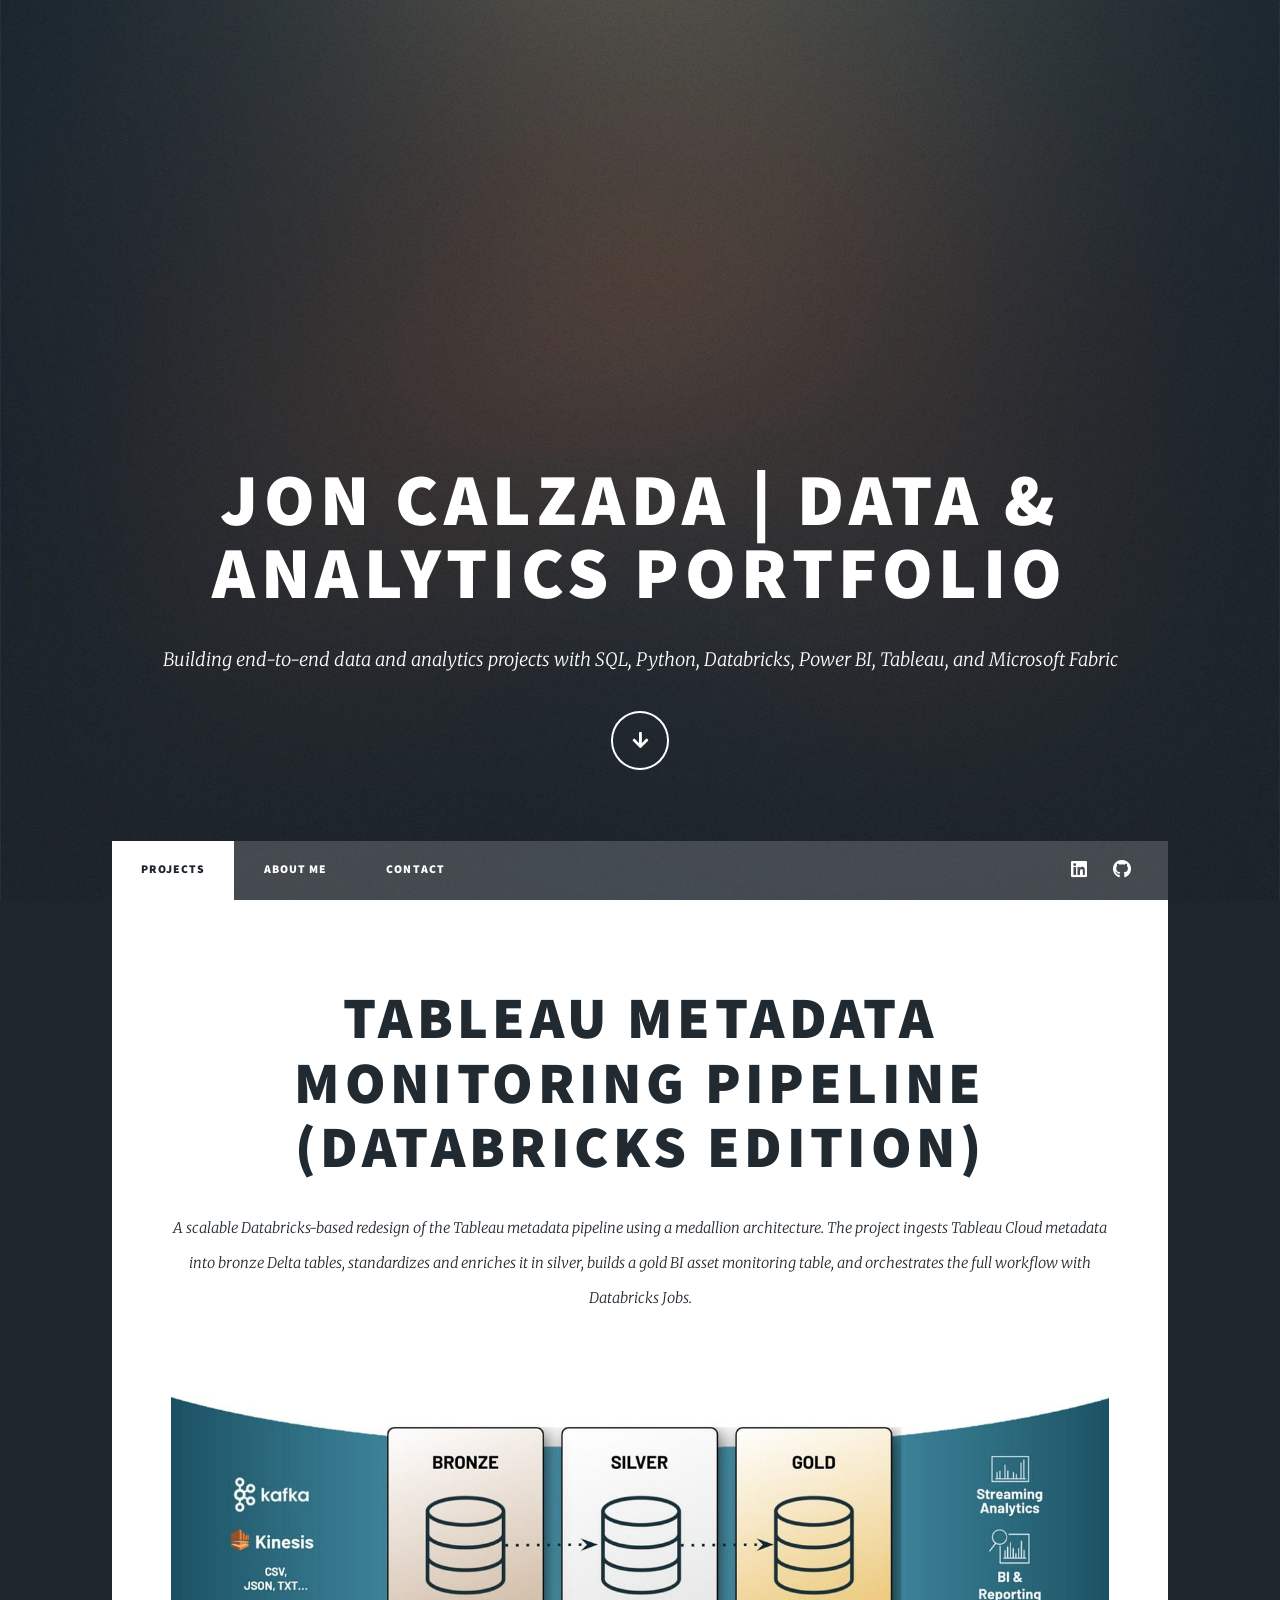
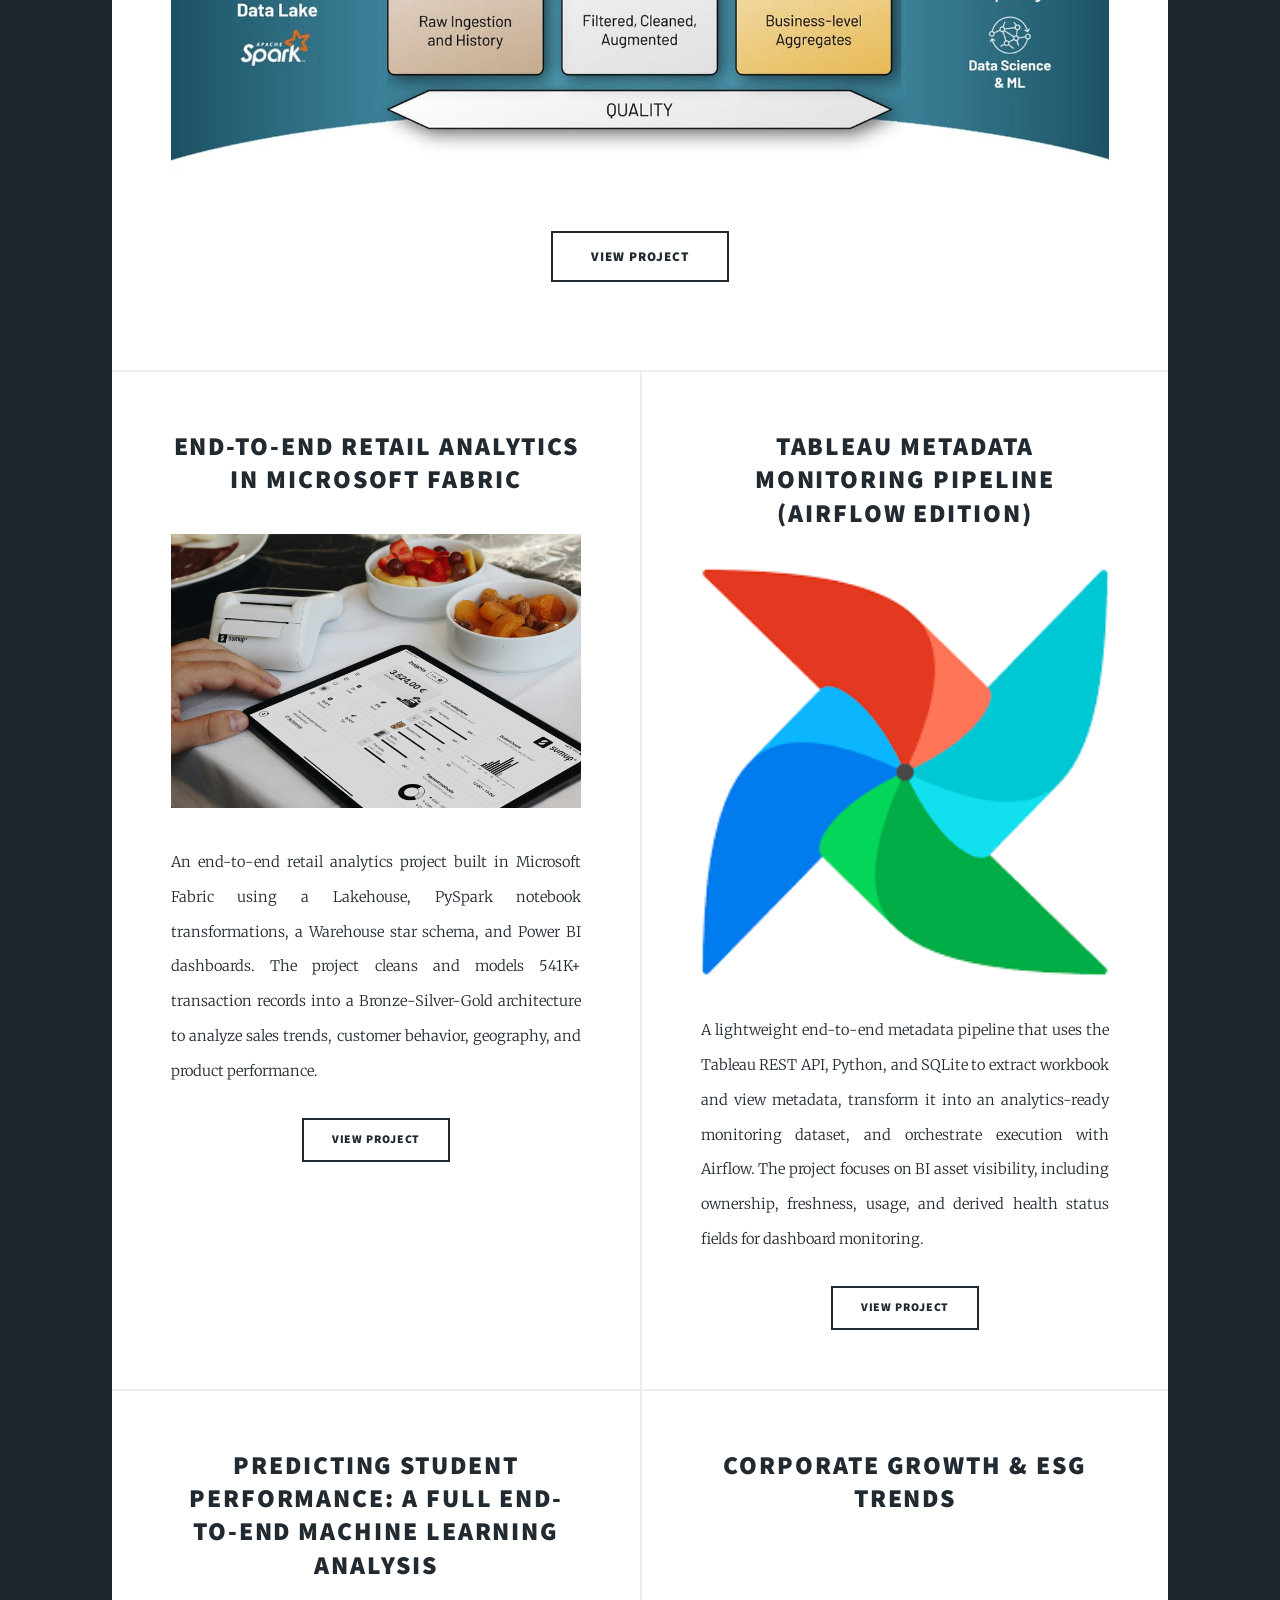
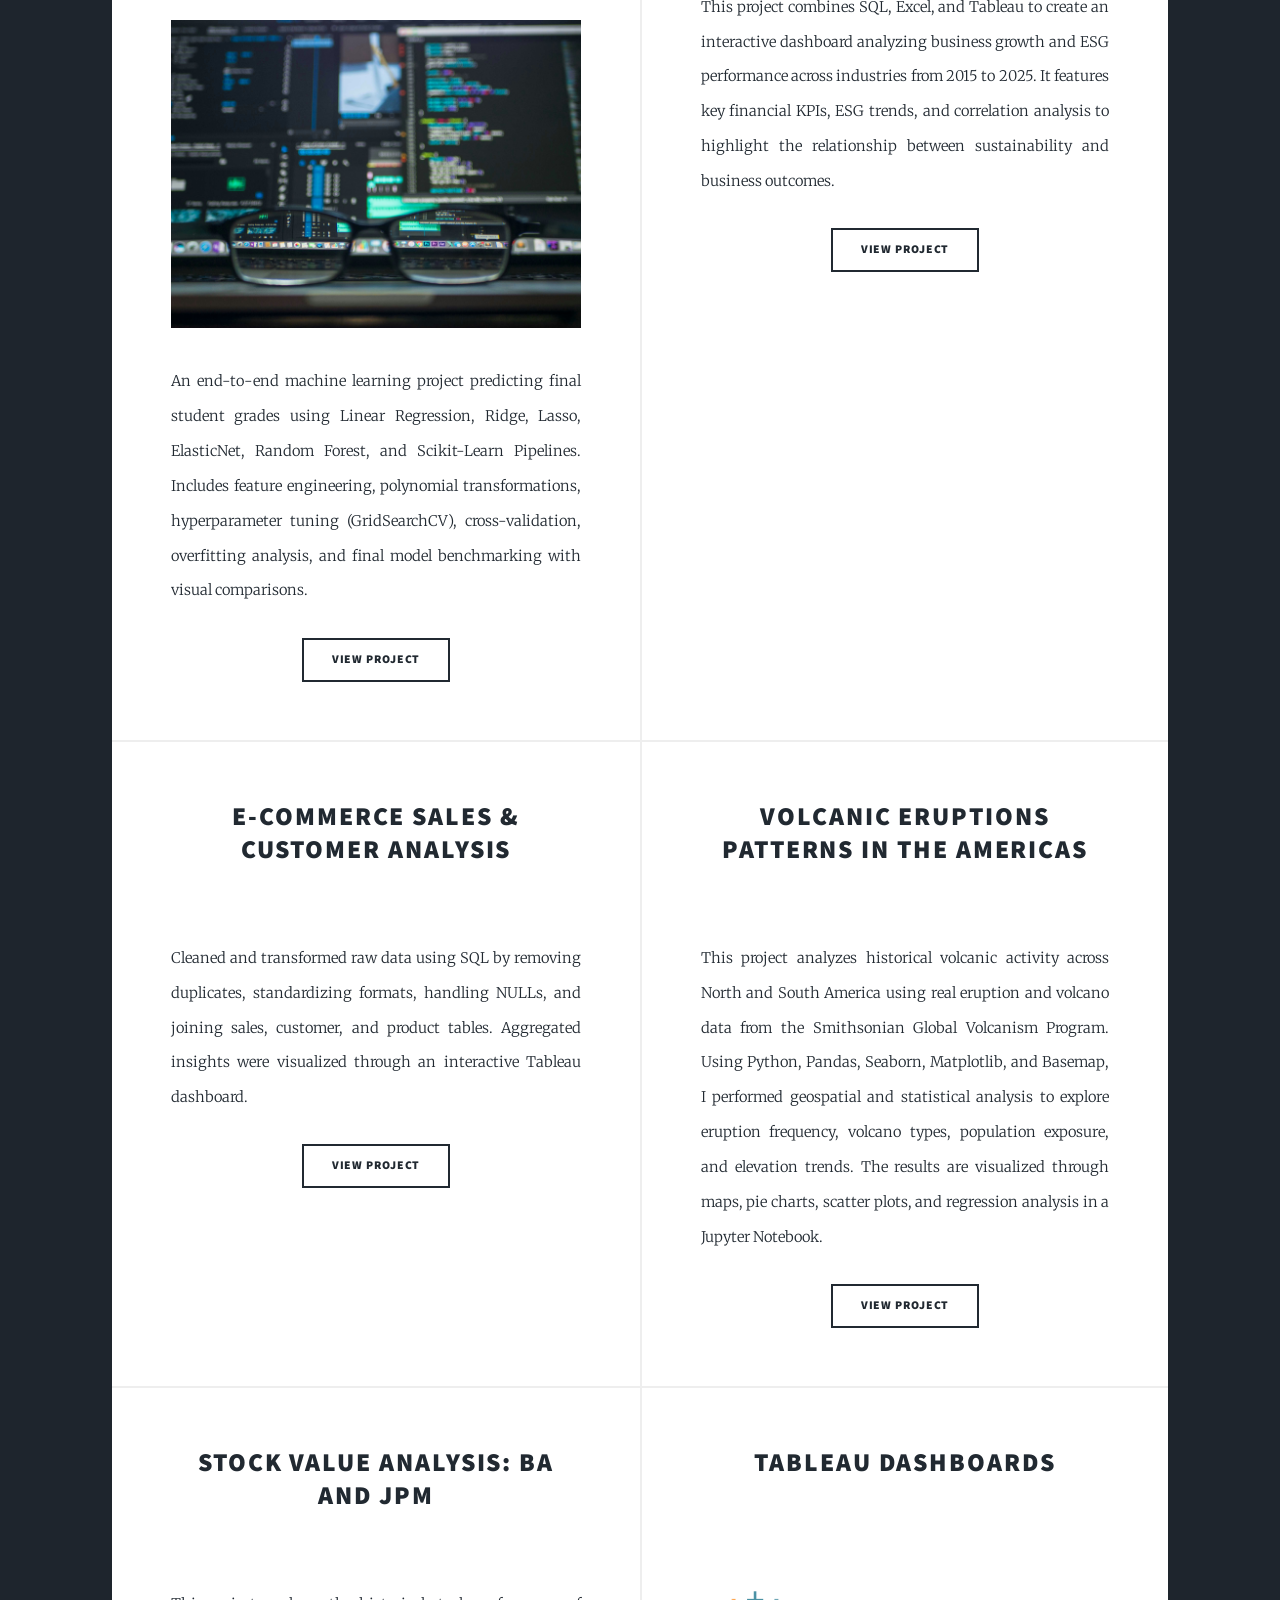
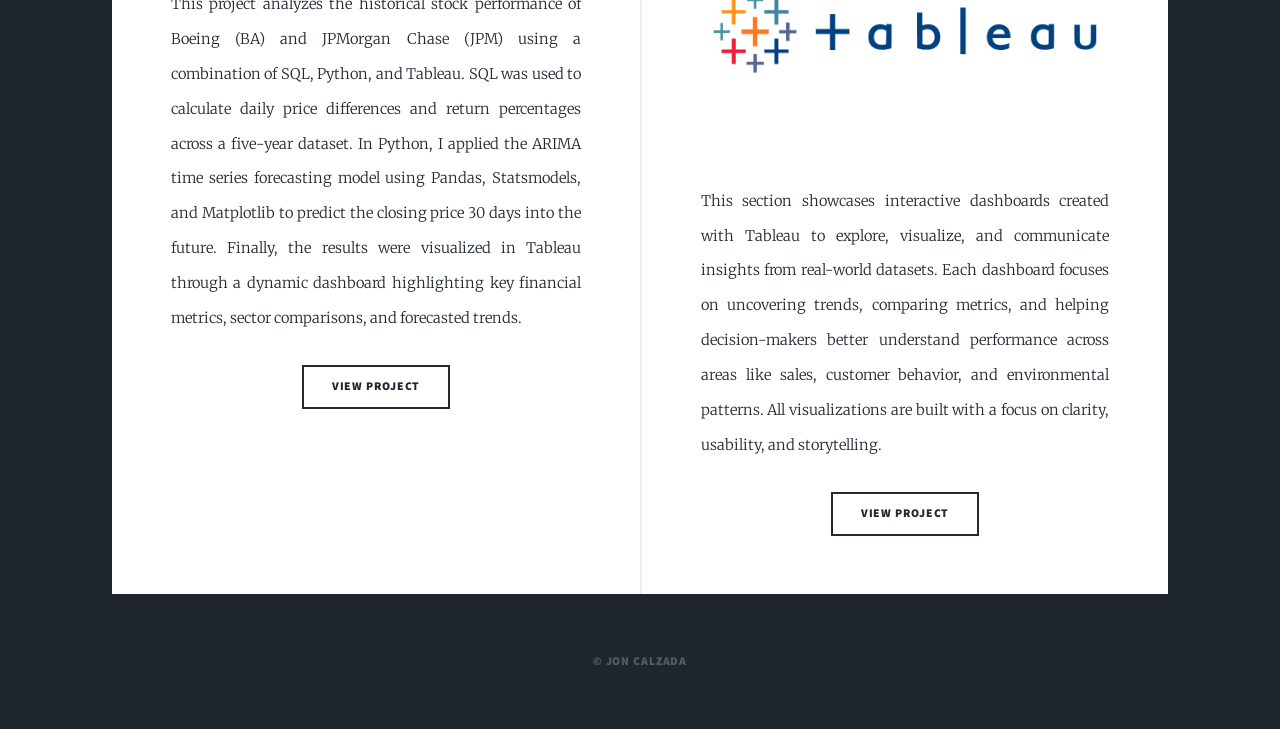
==== commit 9e8f68f4: "Add files via upload" ====
--- a/index.html
+++ b/index.html
@@ -75,7 +75,6 @@
 									<ul class="actions special">
 										<li><a href="https://github.com/JonCalzada1/Retail-Sales-Command-Center-in-Microsoft-Fabric/tree/main" class="button">View Project</a></li>
 									</ul>
-								</article>
 								</article>	
 								<article>
 									<header>
